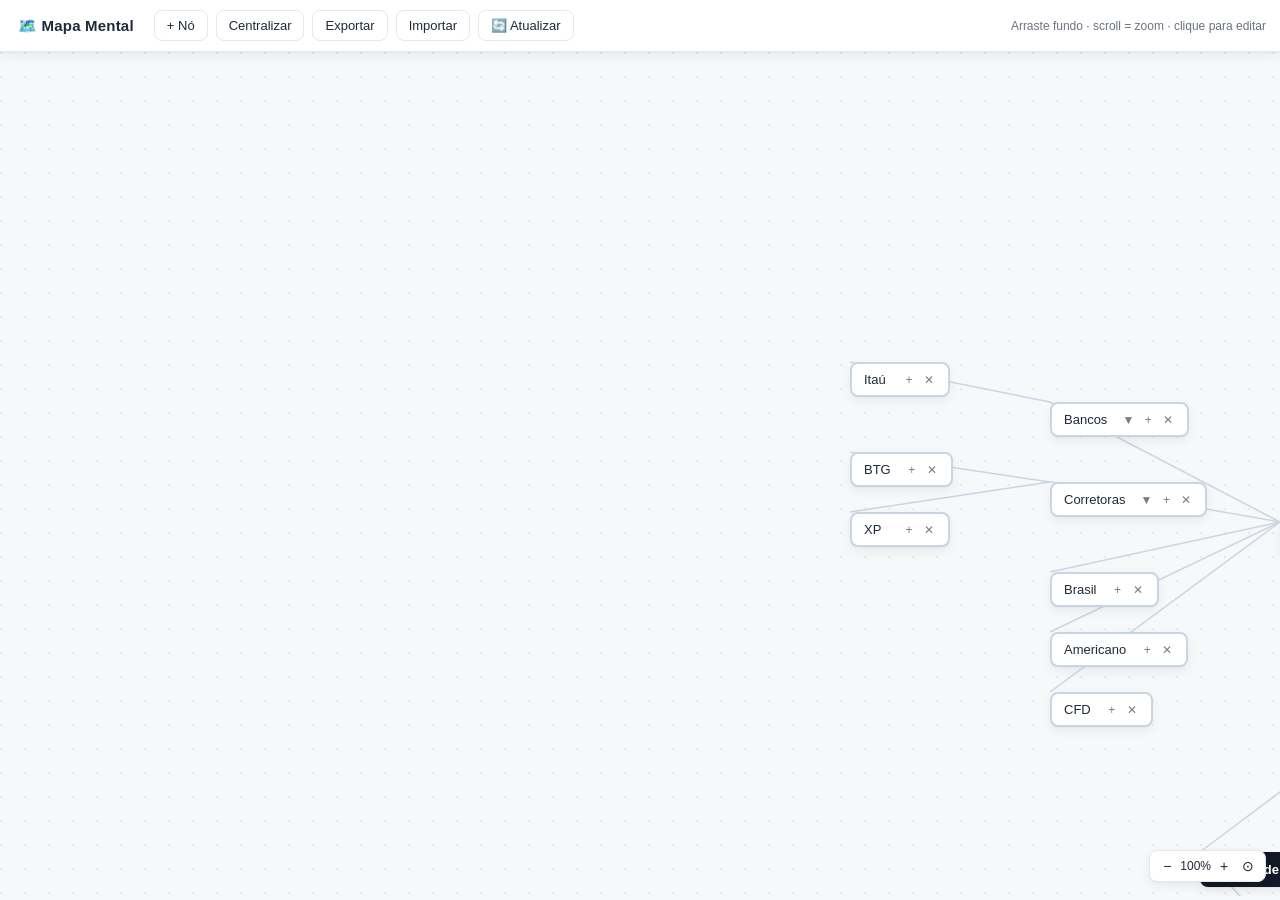
==== src/index.html @ 1b29e656 "Refatoração: estrutura modular, dados separados, PDFs em pasta docs" ====
<!DOCTYPE html>
<html lang="pt-BR">
  <head>
    <meta charset="UTF-8" />
    <meta name="viewport" content="width=device-width, initial-scale=1.0" />
    <title>Mapa Mental - Análise de Mercado</title>
    <link rel="stylesheet" href="css/style.css" />
  </head>
  <body>
    <!-- TOOLBAR -->
    <div class="toolbar">
      <h1>🗺️ Mapa Mental</h1>
      <button class="btn" id="btn-add" title="Adicionar nó-filho">+ Nó</button>
      <button class="btn" id="btn-fit" title="Centralizar">Centralizar</button>
      <button class="btn" id="btn-export" title="Baixar JSON">Exportar</button>
      <button
        class="btn"
        id="btn-import"
        title="Carregar JSON"
      >
        Importar
      </button>
      <input
        type="file"
        id="file-input"
        accept="application/json"
        style="display: none"
      />
      <button class="btn" id="btn-reset" title="Atualizar estrutura">
        🔄 Atualizar
      </button>
      <span class="save-indicator" id="save-indicator">✓ Salvo</span>
      <div class="spacer"></div>
      <span class="hint">Arraste fundo · scroll = zoom · clique para editar</span>
    </div>

    <!-- CANVAS -->
    <div class="canvas-wrap" id="canvas-wrap">
      <div class="canvas" id="canvas">
        <svg class="links" id="links" xmlns="http://www.w3.org/2000/svg"></svg>
      </div>

      <!-- ZOOM CONTROLS -->
      <div class="zoom-indicator">
        <button id="zoom-out" title="Diminuir">−</button>
        <span class="zoom-val" id="zoom-val">100%</span>
        <button id="zoom-in" title="Aumentar">+</button>
        <button id="zoom-reset" title="Resetar">⊙</button>
      </div>
    </div>

    <!-- TOAST NOTIFICATIONS -->
    <div class="toast" id="toast"></div>

    <!-- SCRIPTS -->
    <script src="js/mapa-mental.js"></script>
  </body>
</html>
---- src/css/style.css ----
:root {
  --bg: #f7f8fa;
  --panel: #fff;
  --ink: #1f2937;
  --muted: #6b7280;
  --line: #cbd5e1;
  --accent: #2563eb;
  --accent-soft: #dbeafe;
  --root: #111827;
  --branch-a: #2563eb;
  --branch-b: #059669;
  --leaf: #fff;
  --shadow: 0 1px 2px rgba(0, 0, 0, 0.04), 0 4px 12px rgba(0, 0, 0, 0.06);
  --radius: 10px;
}

* {
  box-sizing: border-box;
}

html,
body {
  margin: 0;
  padding: 0;
  height: 100%;
  font-family: -apple-system, BlinkMacSystemFont, "Segoe UI", Roboto,
    "Helvetica Neue", Arial, sans-serif;
  color: var(--ink);
  background: var(--bg);
  -webkit-font-smoothing: antialiased;
}

.toolbar {
  position: sticky;
  top: 0;
  z-index: 10;
  display: flex;
  flex-wrap: wrap;
  gap: 8px;
  align-items: center;
  padding: 10px 14px;
  background: var(--panel);
  border-bottom: 1px solid #e5e7eb;
  box-shadow: var(--shadow);
}

.toolbar h1 {
  font-size: 15px;
  margin: 0 12px 0 4px;
  font-weight: 600;
  letter-spacing: 0.2px;
}

.toolbar .spacer {
  flex: 1;
}

.btn {
  border: 1px solid #e5e7eb;
  background: #fff;
  color: var(--ink);
  padding: 7px 12px;
  font-size: 13px;
  border-radius: 8px;
  cursor: pointer;
  transition: 0.15s;
}

.btn:hover {
  background: #f3f4f6;
  border-color: #d1d5db;
}

.btn:active {
  transform: translateY(1px);
}

.hint {
  font-size: 12px;
  color: var(--muted);
  margin-left: 4px;
}

.save-indicator {
  font-size: 11px;
  padding: 4px 8px;
  border-radius: 4px;
  background: #f0fdf4;
  color: #15803d;
  border: 1px solid #bbf7d0;
  opacity: 0;
  transition: opacity 0.3s;
}

.save-indicator.show {
  opacity: 1;
}

.canvas-wrap {
  position: relative;
  width: 100%;
  height: calc(100vh - 56px);
  overflow: hidden;
  cursor: grab;
  background: radial-gradient(circle at 1px 1px, #e5e7eb 1px, transparent 1px)
      0 0 / 24px 24px,
    var(--bg);
}

.canvas-wrap.panning {
  cursor: grabbing;
}

.canvas {
  position: absolute;
  top: 0;
  left: 0;
  width: 1px;
  height: 1px;
  transform-origin: 0 0;
  will-change: transform;
}

.canvas svg.links {
  position: absolute;
  top: 0;
  left: 0;
  width: 1px;
  height: 1px;
  overflow: visible;
  pointer-events: none;
}

.zoom-indicator {
  position: absolute;
  bottom: 14px;
  right: 14px;
  background: var(--panel);
  border: 1px solid #e5e7eb;
  border-radius: 8px;
  padding: 4px 6px;
  font-size: 12px;
  box-shadow: var(--shadow);
  display: flex;
  align-items: center;
  gap: 2px;
  z-index: 20;
}

.zoom-indicator button {
  border: none;
  background: transparent;
  color: var(--ink);
  width: 22px;
  height: 22px;
  border-radius: 4px;
  cursor: pointer;
  display: flex;
  align-items: center;
  justify-content: center;
  font-size: 14px;
  transition: background 0.15s;
}

.zoom-indicator button:hover {
  background: #f3f4f6;
}

.node {
  position: absolute;
  cursor: move;
}

.node-content {
  position: relative;
  display: flex;
  align-items: center;
  gap: 6px;
  padding: 6px 10px;
  background: white;
  border: 2px solid #cbd5e1;
  border-radius: 8px;
  box-shadow: var(--shadow);
  min-width: 100px;
  max-width: 280px;
  font-size: 13px;
  cursor: default;
  user-select: none;
  white-space: nowrap;
}

.node-content.root {
  background: var(--root);
  color: white;
  border-color: var(--root);
  font-weight: bold;
}

.node-content.branch-a {
  border-color: var(--branch-a);
  background: linear-gradient(135deg, white, var(--accent-soft));
}

.node-content.branch-b {
  border-color: var(--branch-b);
  background: linear-gradient(135deg, white, #dcfce7);
}

.node-content:hover {
  box-shadow: 0 2px 6px rgba(0, 0, 0, 0.1), 0 8px 20px rgba(0, 0, 0, 0.12);
}

.node-content.selected {
  outline: 2px solid var(--accent);
  outline-offset: 2px;
}

.label {
  flex: 1;
  overflow: hidden;
  text-overflow: ellipsis;
  white-space: nowrap;
  cursor: pointer;
  padding: 2px;
}

.controls {
  display: flex;
  gap: 2px;
  margin-left: 4px;
}

.controls button {
  border: none;
  background: transparent;
  color: var(--ink);
  cursor: pointer;
  width: 18px;
  height: 18px;
  padding: 0;
  display: flex;
  align-items: center;
  justify-content: center;
  font-size: 12px;
  opacity: 0.6;
  transition: opacity 0.2s;
}

.controls button:hover {
  opacity: 1;
}

.toast {
  position: fixed;
  bottom: 20px;
  right: 20px;
  background: #1f2937;
  color: white;
  padding: 12px 16px;
  border-radius: 8px;
  font-size: 13px;
  opacity: 0;
  transition: opacity 0.3s;
  pointer-events: none;
  z-index: 30;
}

.toast.show {
  opacity: 1;
  pointer-events: auto;
}

.modal-overlay {
  position: fixed;
  top: 0;
  left: 0;
  right: 0;
  bottom: 0;
  background: rgba(0, 0, 0, 0.5);
  display: none;
  align-items: center;
  justify-content: center;
  z-index: 40;
}

.modal-overlay.show {
  display: flex;
}

.modal {
  background: white;
  border-radius: 12px;
  padding: 20px;
  max-width: 600px;
  max-height: 80vh;
  overflow: auto;
  box-shadow: 0 20px 25px -5px rgba(0, 0, 0, 0.1);
}

.modal h2 {
  margin: 0 0 10px 0;
  font-size: 18px;
  color: var(--ink);
}

.modal p {
  margin: 0 0 15px 0;
  color: var(--muted);
  font-size: 14px;
}

.modal-actions {
  display: flex;
  gap: 8px;
  justify-content: flex-end;
  margin-top: 16px;
}

.modal-actions button {
  padding: 8px 16px;
  border-radius: 6px;
  border: none;
  cursor: pointer;
  font-size: 13px;
  transition: 0.15s;
}

.modal-actions .btn-primary {
  background: var(--accent);
  color: white;
}

.modal-actions .btn-primary:hover {
  background: #1d4ed8;
}

.modal-actions .btn-secondary {
  background: #f3f4f6;
  color: var(--ink);
  border: 1px solid #e5e7eb;
}

.modal-actions .btn-secondary:hover {
  background: #e5e7eb;
}

@media (max-width: 768px) {
  .toolbar {
    padding: 8px 10px;
    gap: 4px;
  }

  .toolbar h1 {
    font-size: 14px;
    margin: 0 8px 0 0;
  }

  .btn {
    padding: 6px 10px;
    font-size: 12px;
  }

  .hint {
    display: none;
  }

  .node-content {
    max-width: 200px;
    font-size: 12px;
  }

  .modal {
    margin: 20px;
    max-width: none;
  }
}

@media (max-width: 480px) {
  .toolbar {
    padding: 6px 8px;
  }

  .btn {
    padding: 5px 8px;
    font-size: 11px;
  }

  .node-content {
    max-width: 140px;
    font-size: 11px;
    padding: 4px 8px;
  }

  .zoom-indicator {
    bottom: 10px;
    right: 10px;
    font-size: 11px;
  }
}
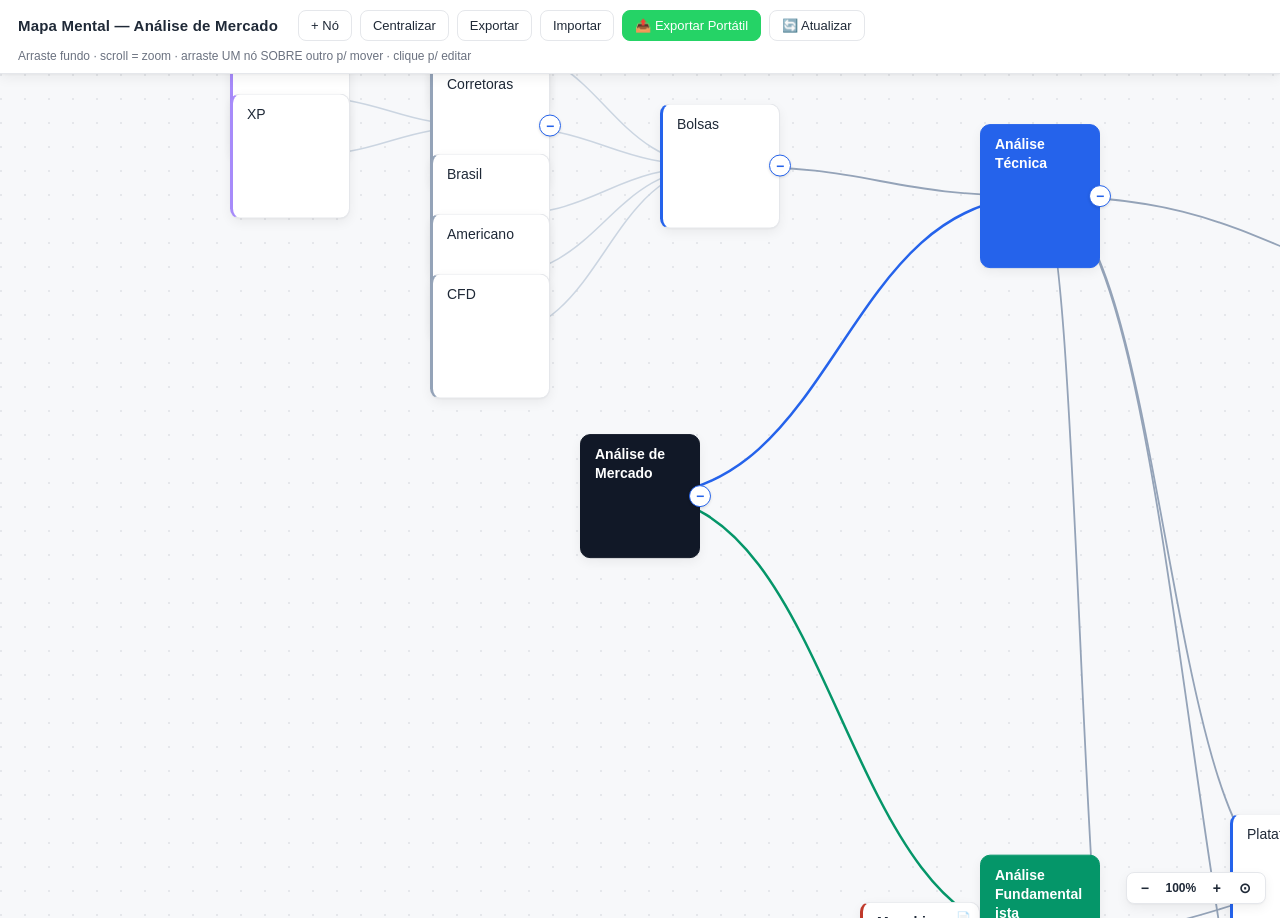
==== commit 09a8437f: "Usar versão completa do mapa mental (arquivo antigo)" ====
--- a/src/index.html
+++ b/src/index.html
@@ -1,58 +1,836 @@
 <!DOCTYPE html>
 <html lang="pt-BR">
-  <head>
-    <meta charset="UTF-8" />
-    <meta name="viewport" content="width=device-width, initial-scale=1.0" />
-    <title>Mapa Mental - Análise de Mercado</title>
-    <link rel="stylesheet" href="css/style.css" />
-  </head>
-  <body>
-    <!-- TOOLBAR -->
-    <div class="toolbar">
-      <h1>🗺️ Mapa Mental</h1>
-      <button class="btn" id="btn-add" title="Adicionar nó-filho">+ Nó</button>
-      <button class="btn" id="btn-fit" title="Centralizar">Centralizar</button>
-      <button class="btn" id="btn-export" title="Baixar JSON">Exportar</button>
-      <button
-        class="btn"
-        id="btn-import"
-        title="Carregar JSON"
-      >
-        Importar
-      </button>
-      <input
-        type="file"
-        id="file-input"
-        accept="application/json"
-        style="display: none"
-      />
-      <button class="btn" id="btn-reset" title="Atualizar estrutura">
-        🔄 Atualizar
-      </button>
-      <span class="save-indicator" id="save-indicator">✓ Salvo</span>
-      <div class="spacer"></div>
-      <span class="hint">Arraste fundo · scroll = zoom · clique para editar</span>
-    </div>
-
-    <!-- CANVAS -->
-    <div class="canvas-wrap" id="canvas-wrap">
-      <div class="canvas" id="canvas">
-        <svg class="links" id="links" xmlns="http://www.w3.org/2000/svg"></svg>
-      </div>
-
-      <!-- ZOOM CONTROLS -->
-      <div class="zoom-indicator">
-        <button id="zoom-out" title="Diminuir">−</button>
-        <span class="zoom-val" id="zoom-val">100%</span>
-        <button id="zoom-in" title="Aumentar">+</button>
-        <button id="zoom-reset" title="Resetar">⊙</button>
-      </div>
-    </div>
-
-    <!-- TOAST NOTIFICATIONS -->
-    <div class="toast" id="toast"></div>
-
-    <!-- SCRIPTS -->
-    <script src="js/mapa-mental.js"></script>
-  </body>
+<head>
+<meta charset="UTF-8" />
+<meta name="viewport" content="width=device-width, initial-scale=1.0" />
+<title>Mapa Mental — Análise de Mercado · por Pedro Oscar</title>
+<link rel="icon" type="image/png" href="[data-uri]">
+<style>:root{--bg:#f7f8fa;--panel:#fff;--ink:#1f2937;--muted:#6b7280;--line:#cbd5e1;--accent:#2563eb;--accent-soft:#dbeafe;--root:#111827;--branch-a:#2563eb;--branch-b:#059669;--leaf:#fff;--shadow:0 1px 2px rgba(0,0,0,.04),0 4px 12px rgba(0,0,0,.06);--radius:10px}*{box-sizing:border-box}html,body{margin:0;padding:0;height:100%;font-family:-apple-system,BlinkMacSystemFont,"Segoe UI",Roboto,"Helvetica Neue",Arial,sans-serif;color:var(--ink);background:var(--bg);-webkit-font-smoothing:antialiased}.toolbar{position:sticky;top:0;z-index:10;display:flex;flex-wrap:wrap;gap:8px;align-items:center;padding:10px 14px;background:var(--panel);border-bottom:1px solid #e5e7eb;box-shadow:var(--shadow)}.toolbar h1{font-size:15px;margin:0 12px 0 4px;font-weight:600;letter-spacing:.2px}.toolbar .spacer{flex:1}.btn{border:1px solid #e5e7eb;background:#fff;color:var(--ink);padding:7px 12px;font-size:13px;border-radius:8px;cursor:pointer;transition:.15s}.btn:hover{background:#f3f4f6;border-color:#d1d5db}.btn:active{transform:translateY(1px)}.hint{font-size:12px;color:var(--muted);margin-left:4px}.save-indicator{font-size:11px;padding:4px 8px;border-radius:4px;background:#f0fdf4;color:#15803d;border:1px solid #bbf7d0;opacity:0;transition:opacity .3s}.save-indicator.show{opacity:1}.canvas-wrap{position:relative;width:100%;height:calc(100vh - 56px);overflow:hidden;cursor:grab;background:radial-gradient(circle at 1px 1px,#e5e7eb 1px,transparent 1px) 0 0/24px 24px,var(--bg)}.canvas-wrap.panning{cursor:grabbing}.canvas{position:absolute;top:0;left:0;width:1px;height:1px;transform-origin:0 0;will-change:transform}.canvas svg.links{position:absolute;top:0;left:0;width:1px;height:1px;overflow:visible;pointer-events:none}.zoom-indicator{position:absolute;bottom:14px;right:14px;background:var(--panel);border:1px solid #e5e7eb;border-radius:8px;padding:4px 6px;font-size:12px;box-shadow:var(--shadow);display:flex;align-items:center;gap:2px;z-index:20}.zoom-indicator button{border:none;background:transparent;color:var(--ink);cursor:pointer;padding:4px 8px;font-size:14px;font-weight:600;border-radius:4px;line-height:1}.zoom-indicator button:hover{background:#f3f4f6}.zoom-indicator .zoom-val{min-width:44px;text-align:center;font-weight:600;font-size:12px;padding:0 4px}.node{position:absolute;min-width:120px;max-width:240px;padding:10px 14px;background:var(--leaf);border:1px solid #e5e7eb;border-radius:var(--radius);box-shadow:var(--shadow);cursor:grab;user-select:none;transition:.15s;transform:translate(-50%,-50%)}.node:hover{border-color:var(--accent);box-shadow:0 2px 4px rgba(0,0,0,.06),0 8px 20px rgba(37,99,235,.12)}.node:active{cursor:grabbing}.node.dragging{opacity:.85}.node .label{font-size:14px;line-height:1.35;outline:none;word-break:break-word;min-height:1em}.node .label[contenteditable=true]:focus{background:var(--accent-soft);border-radius:4px;padding:2px 4px;margin:-2px -4px}.node .controls{display:flex;flex-wrap:wrap;gap:4px;margin-top:6px;opacity:0;transition:opacity .15s}.node:hover .controls,.node.selected .controls{opacity:1}.node .ctrl{border:none;background:transparent;color:var(--muted);font-size:11px;cursor:pointer;padding:2px 6px;border-radius:4px}.node .ctrl:hover{background:#f3f4f6;color:var(--ink)}.node .ctrl.add{color:var(--accent)}.node .ctrl.del{color:#b91c1c}.node .toggle{position:absolute;right:-12px;top:50%;transform:translateY(-50%);width:22px;height:22px;border-radius:50%;background:#fff;border:1.5px solid var(--accent);font-size:14px;font-weight:700;line-height:18px;text-align:center;cursor:pointer;color:var(--accent);display:none;box-shadow:0 1px 3px rgba(0,0,0,.12);z-index:5;transition:transform .1s}.node.has-children .toggle{display:block}.node.collapsed .toggle{background:var(--accent);color:#fff}.node .toggle:hover{transform:translateY(-50%) scale(1.15)}.node[data-depth="0"]{background:var(--root);color:#fff;border-color:var(--root);font-weight:600}.node[data-depth="0"] .label,.node[data-depth="0"] .ctrl{color:#fff}.node[data-depth="1"][data-branch="a"]{background:var(--branch-a);color:#fff;border-color:var(--branch-a);font-weight:600}.node[data-depth="1"][data-branch="b"]{background:var(--branch-b);color:#fff;border-color:var(--branch-b);font-weight:600}.node[data-depth="1"] .label,.node[data-depth="1"] .ctrl{color:#fff}.node[data-depth="2"]{border-left:3px solid var(--accent)}.node[data-depth="3"]{border-left:3px solid #94a3b8;font-size:13px}.node[data-depth="4"]{border-left:3px solid #a78bfa;font-size:13px}.node[data-depth="5"]{border-left:3px solid #f472b6;font-size:13px}.node[data-depth="6"]{border-left:3px solid #fb923c;font-size:12px}.node.selected{outline:2px solid var(--accent);outline-offset:2px}.node.drop-target{outline:3px dashed var(--accent);outline-offset:4px;background:rgba(192,57,43,.08)!important;transform:translate(-50%,-50%) scale(1.05);z-index:10}.node.has-doc{border-left:3px solid #c0392b!important;padding-right:28px}.node.has-doc .label{font-weight:600}.node.has-doc::after{content:"📄";position:absolute;top:8px;right:8px;font-size:12px;opacity:.7}.node.has-doc .open-doc{display:inline-block;margin-top:6px;background:#c0392b;color:#fff;border:none;padding:4px 10px;border-radius:4px;font-size:12px;font-weight:600;cursor:pointer;text-decoration:none}.node.has-doc .open-doc:hover{background:#a93226}.node.has-doc .open-doc.user-doc{background:#059669}.node.has-doc .open-doc.user-doc:hover{background:#047857}.node.has-user-doc{border-left-color:#059669!important}.node.has-user-doc::after{content:"📎"}.node-links{display:flex;flex-wrap:wrap;gap:4px;margin-top:6px}.link-badge{display:inline-flex;align-items:center;gap:4px;background:#fff;border:1px solid #d1d5db;padding:2px 6px;border-radius:10px;font-size:11px;text-decoration:none;color:var(--ink);cursor:pointer}.link-badge:hover{background:#eff6ff;border-color:var(--accent)}.link-badge .link-icon{font-size:12px;font-weight:700}.link-badge .link-text{font-size:10.5px;color:var(--muted)}.link-badge .link-remove{font-size:13px;color:#b91c1c;margin-left:2px;opacity:0;line-height:1;padding:0 2px;border-radius:3px}.link-badge:hover .link-remove{opacity:1}.toast{position:fixed;bottom:20px;left:50%;transform:translateX(-50%);background:#111827;color:#fff;padding:8px 14px;border-radius:8px;font-size:13px;opacity:0;transition:opacity .2s;pointer-events:none;z-index:100}.toast.show{opacity:.95}@media(max-width:640px){.toolbar h1{display:none}.btn{padding:6px 10px;font-size:12px}.node{min-width:100px;max-width:180px}}</style>
+</head>
+<body>
+
+<div class="toolbar">
+  <h1>Mapa Mental — Análise de Mercado</h1>
+  <button class="btn" id="btn-add" title="Adicionar nó-filho">+ Nó</button>
+  <button class="btn" id="btn-fit" title="Centralizar">Centralizar</button>
+  <button class="btn" id="btn-export" title="Baixar JSON">Exportar</button>
+  <button class="btn" id="btn-import" title="Carregar JSON">Importar</button>
+  <input type="file" id="file-input" accept="application/json" style="display:none" />
+  <button class="btn" id="btn-share" style="background:#25d366;color:#fff;border-color:#25d366" title="Gerar arquivo HTML único com TUDO embutido (mapa + trabalhos + PDFs anexados) pronto pra WhatsApp/Telegram/Email">📤 Exportar Portátil</button>
+  <button class="btn" id="btn-reset" title="Adicionar nós novos do padrão sem apagar suas edições">🔄 Atualizar</button>
+  <span class="save-indicator" id="save-indicator">✓ Salvo</span>
+  <div class="spacer"></div>
+  <span class="hint">Arraste fundo · scroll = zoom · arraste UM nó SOBRE outro p/ mover · clique p/ editar</span>
+</div>
+
+<div class="canvas-wrap" id="canvas-wrap">
+  <div class="canvas" id="canvas">
+    <svg class="links" id="links" xmlns="http://www.w3.org/2000/svg"></svg>
+  </div>
+  <div class="zoom-indicator">
+    <button id="zoom-out" title="Diminuir">−</button>
+    <span class="zoom-val" id="zoom-val">100%</span>
+    <button id="zoom-in" title="Aumentar">+</button>
+    <button id="zoom-reset" title="Resetar">⊙</button>
+  </div>
+</div>
+
+<div class="toast" id="toast"></div>
+
+<script type="text/html" id="doc-candlestick"><!DOCTYPE html>
+<html lang="pt-BR"><head><meta charset="UTF-8"/><meta name="viewport" content="width=device-width, initial-scale=1.0"/><title>Candlestick — por Pedro Oscar</title><style>:root{--paper:#f7f1e7;--ink:#1a1a1a;--muted:#4a4a4a;--line:#1a1a1a;--accent:#c0392b;--green:#27ae60}*{box-sizing:border-box}html,body{margin:0;padding:0;background:var(--paper);color:var(--ink);font-family:"Helvetica Neue","Segoe UI",Arial,sans-serif;font-size:16px;line-height:1.55;-webkit-font-smoothing:antialiased}.topbar{position:fixed;top:0;left:0;right:0;background:rgba(247,241,231,0.94);backdrop-filter:blur(6px);border-bottom:1px solid #d8cdb7;z-index:50;display:flex;gap:8px;align-items:center;padding:10px 18px;font-size:13px}.topbar a,.topbar button{background:#fff;color:var(--ink);border:1px solid #d8cdb7;padding:6px 12px;border-radius:6px;text-decoration:none;font-size:13px;cursor:pointer;font-family:inherit}.topbar a:hover,.topbar button:hover{background:#efe7d6}.topbar .spacer{flex:1}.topbar small{color:var(--muted)}.page{position:relative;width:100%;max-width:960px;min-height:540px;margin:24px auto;padding:64px 72px;background:var(--paper);border:1px solid #d8cdb7;box-shadow:0 1px 2px rgba(0,0,0,.04),0 8px 24px rgba(0,0,0,.06);overflow:hidden}.page:first-of-type{margin-top:80px}.corner{position:absolute;width:140px;height:140px;pointer-events:none}.corner.tl{top:24px;left:36px;border-top:1.5px solid var(--line);border-left:1.5px solid var(--line);width:60%}.corner.br{bottom:24px;right:36px;border-bottom:1.5px solid var(--line);border-right:1.5px solid var(--line);width:60%}.dots{position:absolute;width:130px;height:130px;background-image:radial-gradient(circle,#1a1a1a 2px,transparent 2.5px);background-size:18px 18px;pointer-events:none}.dots.tl{top:30px;left:30px}.dots.tr{top:30px;right:30px}.dots.bl{bottom:30px;left:30px}.dots.br{bottom:30px;right:30px}.dots.small{width:90px;height:90px}.title-mono{font-family:"Courier New","Lucida Console",monospace;font-weight:700;letter-spacing:.18em;text-transform:uppercase}.h-big{font-size:42px;margin:0;letter-spacing:.18em}.h-section{font-family:"Courier New",monospace;font-weight:700;font-size:28px;letter-spacing:.14em;text-transform:uppercase;margin:0 0 24px 0}.h-sub{font-size:18px;font-weight:600;margin:22px 0 8px 0}.author{font-size:22px;color:var(--muted);font-weight:400;margin-top:8px}.body-text{font-size:15.5px;line-height:1.65}.body-text p{margin:0 0 12px 0}.body-text strong{color:var(--ink)}ul.topics{list-style:none;padding:0;margin:0;font-family:"Courier New",monospace;font-size:16px;letter-spacing:.06em}ul.topics li{padding:6px 0 6px 24px;position:relative;text-transform:uppercase}ul.topics li::before{content:"•";position:absolute;left:4px;top:6px;font-size:18px}.cover{min-height:640px;display:flex;flex-direction:column;justify-content:center;align-items:center;text-align:center;padding:80px 60px}.cover .h-big{font-size:56px}.two-col{display:grid;grid-template-columns:1fr 1.4fr;gap:40px;align-items:start;position:relative;z-index:1}.book{background:#fff;border:1px solid #d8cdb7;border-left:4px solid var(--line);border-radius:4px;padding:14px 18px;margin-bottom:14px}.book .num{font-family:"Courier New",monospace;font-weight:700;color:var(--accent);font-size:14px;letter-spacing:.1em}.book h4{margin:4px 0 4px 0;font-size:16px;font-weight:700}.book .meta{color:var(--muted);font-size:13px;margin-bottom:8px;font-style:italic}.book p{margin:0;font-size:14px;line-height:1.55}.candle-fig{background:#fff;border:1px solid #d8cdb7;border-radius:6px;padding:24px;text-align:center}.candle-fig svg{max-width:100%;height:auto}.candle-caption{font-size:13px;color:var(--muted);margin-top:10px;font-style:italic}.patterns{display:grid;grid-template-columns:repeat(auto-fit,minmax(180px,1fr));gap:12px;margin-top:16px}.pattern{background:#fff;border:1px solid #d8cdb7;border-radius:4px;padding:12px}.pattern h5{margin:0 0 4px 0;font-size:14px;font-weight:700;font-family:"Courier New",monospace}.pattern p{margin:0;font-size:13px;color:var(--muted);line-height:1.5}.contact-block{font-family:"Courier New",monospace;font-size:16px;line-height:2}@media(max-width:720px){.page{padding:40px 26px;min-height:auto}.two-col{grid-template-columns:1fr;gap:20px}.h-big{font-size:30px!important}.h-section{font-size:22px}.cover{padding:50px 24px;min-height:auto}.cover .h-big{font-size:34px!important}.author{font-size:18px}.corner,.dots{transform:scale(.7)}}@media print{body{background:#fff}.topbar{display:none}.page{page-break-after:always;box-shadow:none;margin:0 auto;border:none;max-width:none;width:100%}.page:last-child{page-break-after:auto}}</style></head><body><div class="topbar"><a href="#" onclick="window.close();return false;">← Voltar ao Mapa</a><button onclick="window.print()">Imprimir / Salvar PDF</button><div class="spacer"></div><small>Trabalho — Candlestick</small></div><section class="page cover"><div class="dots tl"></div><div class="corner tl"></div><h1 class="title-mono h-big">CANDLESTICK</h1><div class="author">por Pedro Oscar</div><div class="corner br"></div><div class="dots br"></div></section><section class="page"><div class="corner tl"></div><div class="dots tr"></div><h2 class="title-mono h-section">Olá, eu sou o Pedro</h2><p class="body-text" style="font-size:17px">Aluno Vasco Mamede do mês de outubro 2025</p><div class="dots bl"></div></section><section class="page"><div class="corner tl"></div><div class="two-col"><div class="left"><h2 class="title-mono h-section">Tópicos<br/>de<br/>Abordagem</h2></div><div class="right"><ul class="topics"><li>História</li><li>Quando começou</li><li>3 principais livros em inglês</li><li>3 principais livros em português</li><li>Como funcionam</li><li>Curiosidades</li><li>Conclusão</li></ul></div></div><div class="dots br"></div></section><section class="page"><div class="corner tl"></div><h2 class="title-mono h-section">História</h2><div class="body-text"><p>O candlestick — ou <strong>"velas japonesas"</strong> — tem origem no Japão do século XVII. Foi desenvolvido por comerciantes de arroz em <strong>Osaka</strong>, na bolsa de arroz de <strong>Dojima</strong>, considerada uma das primeiras bolsas de futuros do mundo.</p><p>O método permitia visualizar abertura, fechamento, máxima e mínima de cada período numa única figura, tornando a leitura do mercado muito mais intuitiva do que tabelas numéricas. Cada vela contava uma história: quem dominou aquele período — comprador ou vendedor — e com que intensidade.</p><p>Por mais de 200 anos, o candlestick permaneceu restrito ao Japão. Só na década de 1990 a técnica chegou ao Ocidente, quando o analista <strong>Steve Nison</strong> publicou "Japanese Candlestick Charting Techniques" (1991), traduzindo e sistematizando o conhecimento japonês para traders americanos e europeus.</p><p>Hoje é a forma de leitura gráfica mais usada no mundo, presente em praticamente todas as plataformas de análise técnica de ações, forex e cripto.</p></div><div class="dots br small"></div></section><section class="page"><div class="dots tl small"></div><h2 class="title-mono h-section">Quando começou</h2><div class="body-text"><p>A técnica é atribuída a <strong>Munehisa Homma (1724–1803)</strong>, um próspero comerciante de arroz da família Homma, de Sakata. Por volta de <strong>1755</strong>, Homma sistematizou registros gráficos baseados na <strong>psicologia coletiva do mercado</strong>: percebeu que o preço do arroz não refletia apenas oferta e demanda físicas, mas também o medo e a ganância dos negociantes.</p><h3 class="h-sub">Linha do tempo</h3><p><strong>~1700:</strong> primeiros registros gráficos rudimentares na bolsa de arroz de Dojima.</p><p><strong>1755:</strong> Munehisa Homma publica "San-en Kinsen Hiroku" — primeiro tratado sobre psicologia de mercado.</p><p><strong>Séc. XIX:</strong> a técnica é refinada por outros analistas japoneses, gerando padrões consagrados como <em>Sakata's Five Methods</em>.</p><p><strong>1989–1991:</strong> Steve Nison apresenta o candlestick ao Ocidente.</p><p><strong>Anos 2000+:</strong> com plataformas eletrônicas, vira o padrão visual default do mercado.</p></div><div class="corner br"></div></section><section class="page"><div class="corner tl"></div><h2 class="title-mono h-section">3 Principais Livros em Inglês</h2><div class="body-text"><div class="book"><div class="num">01</div><h4>Japanese Candlestick Charting Techniques</h4><div class="meta">Steve Nison — 1991</div><p>A obra que apresentou o candlestick ao Ocidente. Cobre desde os padrões básicos (Doji, Martelo, Engolfo) até combinações complexas. <strong>Como funciona:</strong> apresenta cada padrão com nome japonês original, exemplo gráfico real e contexto de uso, ensinando o leitor a reconhecer a psicologia por trás da formação.</p></div><div class="book"><div class="num">02</div><h4>The Candlestick Course</h4><div class="meta">Steve Nison — 2003</div><p>Versão didática e prática da obra original, com exercícios. <strong>Como funciona:</strong> apresenta os padrões em ordem de relevância e ensina a combiná-los com S/R e indicadores ocidentais como médias móveis e RSI.</p></div><div class="book"><div class="num">03</div><h4>Encyclopedia of Candlestick Charts</h4><div class="meta">Thomas N. Bulkowski — 2008</div><p>Estudo estatístico massivo: cada padrão testado em milhares de gráficos reais com taxa de acerto medida. <strong>Como funciona:</strong> ficha de cada padrão com definição, taxa de reversão/continuação, melhores cenários e armadilhas. Indispensável para quem quer dados.</p></div></div><div class="dots br small"></div></section><section class="page"><div class="dots tl small"></div><h2 class="title-mono h-section">3 Principais Livros em Português</h2><div class="body-text"><div class="book"><div class="num">01</div><h4>Análise Técnica dos Mercados Financeiros</h4><div class="meta">John J. Murphy — tradução clássica</div><p>Não é exclusivo de candlestick, mas dedica capítulos completos ao tema. É a obra mais usada em cursos brasileiros. <strong>Como funciona:</strong> introduz toda a análise técnica e situa o candlestick dentro desse universo, ensinando a combinar velas com outras ferramentas.</p></div><div class="book"><div class="num">02</div><h4>Velas Japonesas: Um Estudo Mais Aprofundado</h4><div class="meta">Steve Nison — edição em português</div><p>Continuação do livro original do Nison, traduzida para o português. <strong>Como funciona:</strong> trata de padrões avançados (três métodos ascendentes, contra-ataque, harami cross) e da combinação de velas com linhas de tendência e zonas de S/R. Exige base prévia.</p></div><div class="book"><div class="num">03</div><h4>Candlestick: O Guia Definitivo da Análise Gráfica</h4><div class="meta">Marcos Abe — autor brasileiro</div><p>Adaptação dos padrões clássicos ao mercado brasileiro. <strong>Como funciona:</strong> traz exemplos com ações da B3 e analisa o comportamento de candles em ativos como Petrobras, Vale e índices. Ótimo para aplicar em ações nacionais.</p></div></div><div class="corner br"></div></section><section class="page"><div class="corner tl"></div><h2 class="title-mono h-section">Como funcionam</h2><div class="two-col" style="grid-template-columns:1.2fr 1fr"><div class="body-text"><p>Cada vela representa um período (5min, 1h, 1 dia, 1 semana...) e mostra <strong>quatro informações</strong> de preço:</p><p>• <strong>Abertura</strong> — preço no início do período<br>• <strong>Fechamento</strong> — preço no fim do período<br>• <strong>Máxima</strong> — maior preço atingido<br>• <strong>Mínima</strong> — menor preço atingido</p><h3 class="h-sub">Anatomia da vela</h3><p>O <strong>corpo</strong> é o retângulo entre abertura e fechamento. Verde = alta. Vermelho = baixa.</p><p>As <strong>sombras</strong> (pavios) são as linhas finas acima e abaixo do corpo, mostrando o quanto o preço foi além de abertura e fechamento.</p></div><div class="candle-fig"><svg viewBox="0 0 240 280" xmlns="http://www.w3.org/2000/svg"><line x1="60" y1="20" x2="60" y2="60" stroke="#27ae60" stroke-width="2"/><rect x="40" y="60" width="40" height="120" fill="#27ae60" stroke="#1a1a1a" stroke-width="1.5"/><line x1="60" y1="180" x2="60" y2="240" stroke="#27ae60" stroke-width="2"/><text x="60" y="265" font-family="Courier New" font-size="11" text-anchor="middle">ALTA</text><line x1="80" y1="20" x2="120" y2="20" stroke="#1a1a1a" stroke-width="0.8" stroke-dasharray="2,2"/><text x="125" y="24" font-family="Helvetica" font-size="11">Máxima</text><line x1="80" y1="60" x2="120" y2="60" stroke="#1a1a1a" stroke-width="0.8" stroke-dasharray="2,2"/><text x="125" y="64" font-family="Helvetica" font-size="11">Fechamento</text><line x1="80" y1="180" x2="120" y2="180" stroke="#1a1a1a" stroke-width="0.8" stroke-dasharray="2,2"/><text x="125" y="184" font-family="Helvetica" font-size="11">Abertura</text><line x1="80" y1="240" x2="120" y2="240" stroke="#1a1a1a" stroke-width="0.8" stroke-dasharray="2,2"/><text x="125" y="244" font-family="Helvetica" font-size="11">Mínima</text><line x1="200" y1="80" x2="200" y2="110" stroke="#c0392b" stroke-width="2"/><rect x="185" y="110" width="30" height="80" fill="#c0392b" stroke="#1a1a1a" stroke-width="1.5"/><line x1="200" y1="190" x2="200" y2="220" stroke="#c0392b" stroke-width="2"/><text x="200" y="245" font-family="Courier New" font-size="11" text-anchor="middle">BAIXA</text></svg><div class="candle-caption">Anatomia de uma vela: corpo + sombras superior e inferior.</div></div></div><h3 class="h-sub" style="margin-top:32px">Principais padrões</h3><div class="patterns"><div class="pattern"><h5>Doji</h5><p>Abertura ≈ fechamento. Sinaliza indecisão.</p></div><div class="pattern"><h5>Martelo</h5><p>Corpo pequeno + sombra inferior longa. Reversão de baixa pra alta.</p></div><div class="pattern"><h5>Estrela Cadente</h5><p>Corpo pequeno + sombra superior longa. Reversão de alta pra baixa.</p></div><div class="pattern"><h5>Engolfo de Alta</h5><p>Vela verde engole vermelha anterior. Sinal de compra.</p></div><div class="pattern"><h5>Engolfo de Baixa</h5><p>Vela vermelha engole verde anterior. Sinal de venda.</p></div><div class="pattern"><h5>Três Soldados</h5><p>3 velas verdes com fechamentos crescentes. Continuação de alta.</p></div></div><p class="body-text" style="margin-top:20px">A força do candlestick está em ler <strong>psicologia de massa</strong>. Padrões funcionam melhor em <strong>regiões de S/R</strong> ou após movimentos extendidos — não isolados.</p></section><section class="page"><div class="dots tl small"></div><h2 class="title-mono h-section">Curiosidades</h2><div class="body-text"><p><strong>Origem fora do mercado tradicional.</strong> Nasceu na bolsa de arroz japonesa, não em ações.</p><p><strong>Significado do nome.</strong> Os japoneses chamam de <em>"rosoku ashi"</em>. <em>Doji</em> significa "erro" ou "sem mudança".</p><p><strong>Mais de 100 padrões catalogados.</strong> Mas na prática, 10 a 15 são suficientes.</p><p><strong>Como o Ocidente descobriu.</strong> Steve Nison conheceu por acaso quando uma corretora japonesa lhe mostrou um livro.</p><p><strong>Funciona melhor em prazos maiores.</strong> Padrões em diários e semanais têm taxa superior aos de 1 e 5 minutos.</p><p><strong>Combinação é a chave.</strong> Padrões isolados são fracos. Em zonas de S/R, fibo ou alinhados com médias, a probabilidade aumenta.</p></div><div class="corner br"></div></section><section class="page"><div class="corner tl"></div><h2 class="title-mono h-section" style="text-align:center">Conclusão</h2><div class="body-text" style="max-width:720px;margin:0 auto;text-align:center;font-size:16px"><p>Candlestick não é mágica. É uma <strong>linguagem visual da psicologia do mercado</strong>, criada há mais de 250 anos no Japão.</p><p>Dominar candlestick não é decorar 100 padrões — é entender o que cada um revela sobre o comportamento de compradores e vendedores.</p><p>Vale mais a <strong>leitura repetida e o contexto</strong> do que a quantidade de padrões memorizados.</p><p style="margin-top:30px;font-style:italic;color:var(--muted)">Padrões dão pistas — não certezas. Quem se especializa em ler velas se especializa em ler gente.</p></div><div class="dots br"></div></section><section class="page"><div class="dots tl"></div><div class="corner tl"></div><h2 class="title-mono h-section">Contato</h2><div class="contact-block"><p><strong>insta:</strong> pedrooscar1708</p><p><strong>email:</strong> pedrooscar1708@gmail.com</p><p><strong>telefone:</strong> (11) 96342-6694</p></div><div class="corner br"></div></section><div style="height:40px"></div></body></html></script>
+<script type="text/html" id="doc-fibonacci"><!DOCTYPE html>
+<html lang="pt-BR"><head><meta charset="UTF-8"/><meta name="viewport" content="width=device-width, initial-scale=1.0"/><title>Fibonacci — por Pedro Oscar</title><style>:root{--paper:#f7f1e7;--ink:#1a1a1a;--muted:#4a4a4a;--line:#1a1a1a;--accent:#c0392b;--gold:#b8860b;--green:#27ae60}*{box-sizing:border-box}html,body{margin:0;padding:0;background:var(--paper);color:var(--ink);font-family:"Helvetica Neue","Segoe UI",Arial,sans-serif;font-size:16px;line-height:1.55;-webkit-font-smoothing:antialiased}.topbar{position:fixed;top:0;left:0;right:0;background:rgba(247,241,231,.94);backdrop-filter:blur(6px);border-bottom:1px solid #d8cdb7;z-index:50;display:flex;gap:8px;align-items:center;padding:10px 18px;font-size:13px}.topbar a,.topbar button{background:#fff;color:var(--ink);border:1px solid #d8cdb7;padding:6px 12px;border-radius:6px;text-decoration:none;font-size:13px;cursor:pointer;font-family:inherit}.topbar a:hover,.topbar button:hover{background:#efe7d6}.topbar .spacer{flex:1}.topbar small{color:var(--muted)}.page{position:relative;width:100%;max-width:960px;min-height:540px;margin:24px auto;padding:64px 72px;background:var(--paper);border:1px solid #d8cdb7;box-shadow:0 1px 2px rgba(0,0,0,.04),0 8px 24px rgba(0,0,0,.06);overflow:hidden}.page:first-of-type{margin-top:80px}.corner{position:absolute;pointer-events:none}.corner.tl{top:24px;left:36px;border-top:1.5px solid var(--line);border-left:1.5px solid var(--line);width:60%;height:140px}.corner.br{bottom:24px;right:36px;border-bottom:1.5px solid var(--line);border-right:1.5px solid var(--line);width:60%;height:140px}.dots{position:absolute;width:130px;height:130px;background-image:radial-gradient(circle,#1a1a1a 2px,transparent 2.5px);background-size:18px 18px;pointer-events:none}.dots.tl{top:30px;left:30px}.dots.tr{top:30px;right:30px}.dots.bl{bottom:30px;left:30px}.dots.br{bottom:30px;right:30px}.dots.small{width:90px;height:90px}.title-mono{font-family:"Courier New","Lucida Console",monospace;font-weight:700;letter-spacing:.18em;text-transform:uppercase}.h-big{font-size:42px;margin:0;letter-spacing:.18em}.h-section{font-family:"Courier New",monospace;font-weight:700;font-size:28px;letter-spacing:.14em;text-transform:uppercase;margin:0 0 24px 0}.h-sub{font-size:18px;font-weight:600;margin:22px 0 8px 0}.author{font-size:22px;color:var(--muted);font-weight:400;margin-top:8px}.body-text{font-size:15.5px;line-height:1.65}.body-text p{margin:0 0 12px 0}.body-text strong{color:var(--ink)}ul.topics{list-style:none;padding:0;margin:0;font-family:"Courier New",monospace;font-size:16px}ul.topics li{padding:6px 0 6px 24px;position:relative;text-transform:uppercase}ul.topics li::before{content:"•";position:absolute;left:4px;top:6px;font-size:18px}.cover{min-height:640px;display:flex;flex-direction:column;justify-content:center;align-items:center;text-align:center;padding:80px 60px}.cover .h-big{font-size:56px}.cover .phi{font-size:18px;color:var(--gold);margin-top:18px;font-style:italic}.two-col{display:grid;grid-template-columns:1fr 1.4fr;gap:40px;align-items:start}.sequence-fig{background:#fff;border:1px solid #d8cdb7;border-radius:6px;padding:18px;text-align:center;margin:18px 0;font-family:"Courier New",monospace;font-size:17px}.sequence-fig .num{display:inline-block;margin:4px 6px;padding:4px 10px;background:var(--paper);border:1px solid #d8cdb7;border-radius:3px}.sequence-fig .num.gold{background:#fcefc4;border-color:var(--gold);color:var(--gold);font-weight:700}.sequence-fig .ratio{margin-top:14px;font-size:14px;color:var(--muted)}.sequence-fig .ratio strong{color:var(--gold);font-size:18px}.book{background:#fff;border:1px solid #d8cdb7;border-left:4px solid var(--line);border-radius:4px;padding:14px 18px;margin-bottom:14px}.book .num{font-family:"Courier New",monospace;font-weight:700;color:var(--accent);font-size:14px}.book h4{margin:4px 0;font-size:16px;font-weight:700}.book .meta{color:var(--muted);font-size:13px;margin-bottom:8px;font-style:italic}.book p{margin:0;font-size:14px;line-height:1.55}.note-card{background:#fff;border:1px solid #d8cdb7;border-radius:6px;padding:18px 22px;margin:14px 0}.note-card .badge{display:inline-block;background:var(--gold);color:#fff;padding:2px 10px;border-radius:3px;font-size:11px;font-family:"Courier New",monospace;text-transform:uppercase;margin-bottom:8px}.note-card ol{margin:0;padding-left:20px}.note-card ol li{margin-bottom:10px;line-height:1.5}.note-card .meta{font-size:13px;color:var(--muted);font-style:italic;margin-top:8px}.levels{display:grid;grid-template-columns:repeat(auto-fit,minmax(140px,1fr));gap:8px;margin:12px 0}.level{background:#fff;border:1px solid #d8cdb7;border-radius:4px;padding:10px;text-align:center;font-family:"Courier New",monospace}.level .pct{font-size:18px;font-weight:700;color:var(--gold)}.level .desc{font-size:12px;color:var(--muted);margin-top:2px}.contact-block{font-family:"Courier New",monospace;font-size:16px;line-height:2}.credit-box{margin-top:28px;padding:14px 18px;border:1.5px dashed var(--line);border-radius:4px;background:#fff;font-family:"Helvetica Neue",sans-serif;font-size:14px;line-height:1.6}.credit-box strong{color:var(--accent)}@media(max-width:720px){.page{padding:40px 26px;min-height:auto}.two-col{grid-template-columns:1fr;gap:20px}.h-big{font-size:30px!important}.h-section{font-size:22px}.cover{padding:50px 24px;min-height:auto}.cover .h-big{font-size:34px!important}.author{font-size:18px}.corner,.dots{transform:scale(.7)}}@media print{body{background:#fff}.topbar{display:none}.page{page-break-after:always;box-shadow:none;margin:0 auto;border:none;max-width:none;width:100%}.page:last-child{page-break-after:auto}}</style></head><body><div class="topbar"><a href="#" onclick="window.close();return false;">← Voltar ao Mapa</a><button onclick="window.print()">Imprimir / Salvar PDF</button><div class="spacer"></div><small>Trabalho — Fibonacci</small></div><section class="page cover"><div class="dots tl"></div><div class="corner tl"></div><h1 class="title-mono h-big">FIBONACCI</h1><div class="author">por Pedro Oscar</div><div class="phi">Φ ≈ 1.618 — proporção áurea</div><div class="corner br"></div><div class="dots br"></div></section><section class="page"><div class="corner tl"></div><div class="two-col"><div><h2 class="title-mono h-section">Tópicos<br/>de<br/>Abordagem</h2></div><div><ul class="topics"><li>Quem descobriu</li><li>Como foi parar no mercado financeiro</li><li>3 principais livros em inglês</li><li>3 principais livros em português</li><li>Aplicação prática (aula M3.2.3)</li><li>Curiosidades</li><li>Conclusão</li></ul></div></div><div class="dots br"></div></section><section class="page"><div class="corner tl"></div><h2 class="title-mono h-section">Quem descobriu</h2><div class="body-text"><p><strong>Leonardo de Pisa</strong>, mais conhecido como <strong>Leonardo Fibonacci</strong> (~1170–1240), foi um matemático italiano que viajou pelo Mediterrâneo e aprendeu o sistema numérico hindu-arábico com matemáticos árabes.</p><p>Em <strong>1202</strong>, publicou <em>Liber Abaci</em>, que apresentou a famosa sequência através do <strong>problema dos coelhos</strong>.</p><div class="sequence-fig"><div><span class="num">0</span><span class="num">1</span><span class="num">1</span><span class="num">2</span><span class="num">3</span><span class="num gold">5</span><span class="num gold">8</span><span class="num gold">13</span><span class="num gold">21</span><span class="num gold">34</span><span class="num gold">55</span><span class="num gold">89</span><span class="num gold">144</span><span class="num">…</span></div><div class="ratio">Cada número é a soma dos dois anteriores. A razão converge para <strong>Φ = 1.6180339...</strong></div></div><p><strong>Curiosidade:</strong> a sequência já era conhecida na matemática indiana antes de Fibonacci. Ele apenas a popularizou no Ocidente.</p></div><div class="dots br small"></div></section><section class="page"><div class="dots tl small"></div><h2 class="title-mono h-section">Como foi parar no mercado financeiro</h2><div class="body-text"><p>A proporção áurea (1.618) aparece em estruturas naturais. Se a natureza respeita Fibonacci, por que o mercado (movimento de massa humana) não respeitaria?</p><h3 class="h-sub">As pontes para o mercado</h3><p><strong>Charles Dow (séc. XIX):</strong> observou correções respeitando 33%, 50%, 66% — próximos de 38.2%, 50%, 61.8%.</p><p><strong>W.D. Gann (1920–30):</strong> aplicava razões 50%, 38%, 61% em estudos de tempo e preço.</p><p><strong>Ralph Nelson Elliott (1930–40):</strong> criou as Ondas de Elliott (5+3) e fez a conexão definitiva entre matemática e mercado.</p><p><strong>Robert Prechter (1970–80):</strong> popularizou Elliott + Fibonacci no Ocidente moderno.</p><h3 class="h-sub">Os níveis usados hoje</h3><p><strong>Retrações:</strong></p><div class="levels"><div class="level"><div class="pct">23.6%</div><div class="desc">retração rasa</div></div><div class="level"><div class="pct">38.2%</div><div class="desc">retração comum</div></div><div class="level"><div class="pct">50%</div><div class="desc">meio do movimento</div></div><div class="level"><div class="pct">61.8%</div><div class="desc">razão áurea</div></div><div class="level"><div class="pct">78.6%</div><div class="desc">retração profunda</div></div></div><p><strong>Extensões:</strong></p><div class="levels"><div class="level"><div class="pct">161.8%</div><div class="desc">alvo principal</div></div><div class="level"><div class="pct">200%</div><div class="desc">alvo secundário</div></div><div class="level"><div class="pct">261.8%</div><div class="desc">alvo estendido</div></div></div></div><div class="corner br"></div></section><section class="page"><div class="corner tl"></div><h2 class="title-mono h-section">3 Principais Livros em Inglês</h2><div class="body-text"><div class="book"><div class="num">01</div><h4>Fibonacci Applications and Strategies for Traders</h4><div class="meta">Robert Fischer — 1993</div><p>A obra de referência sobre aplicação prática de Fibonacci. Cobre retrações, projeções, time clusters e zonas de confluência.</p></div><div class="book"><div class="num">02</div><h4>Elliott Wave Principle: Key to Market Behavior</h4><div class="meta">A.J. Frost &amp; Robert Prechter — 1978</div><p>O livro que conectou Elliott e Fibonacci no Ocidente. Apresenta a teoria 5+3 e as razões áureas.</p></div><div class="book"><div class="num">03</div><h4>Fibonacci Analysis</h4><div class="meta">Constance Brown — 2008</div><p>Aprofundamento avançado: time clusters, harmônicos (Gartley, Bat, Butterfly) e como evitar erros comuns.</p></div></div><div class="dots br small"></div></section><section class="page"><div class="dots tl small"></div><h2 class="title-mono h-section">3 Principais Livros em Português</h2><div class="body-text"><div class="book"><div class="num">01</div><h4>Análise Técnica dos Mercados Financeiros</h4><div class="meta">John J. Murphy — tradução clássica</div><p>Não é exclusivo de Fibonacci, mas dedica capítulos completos ao tema. Apresenta Fibonacci ao lado de tendências, indicadores e candlestick.</p></div><div class="book"><div class="num">02</div><h4>O Princípio das Ondas de Elliott</h4><div class="meta">Frost &amp; Prechter — edição em português</div><p>Tradução da obra clássica que conecta Elliott a Fibonacci. Explica como cada onda costuma respeitar uma razão áurea.</p></div><div class="book"><div class="num">03</div><h4>Análise Técnica — A Teoria de Dow e as Ondas de Elliott</h4><div class="meta">Eduardo Matsura — autor brasileiro</div><p>Adaptação dos clássicos ao mercado brasileiro com exemplos da B3.</p></div></div><div class="corner br"></div></section><section class="page"><div class="corner tl"></div><h2 class="title-mono h-section">Aplicação prática</h2><div class="body-text"><p>Anotações da aula <strong>M3.2.3</strong> sobre aplicação de Fibonacci.</p><div class="note-card"><div class="badge">Aula M3.2.3 · 09/11/2025</div><h3 class="h-sub" style="margin-top:4px">Pontos principais</h3><ol><li><strong>Sobra isolada:</strong> priorizar mais toques (subjetivo, depende da leitura).</li><li><strong>Timing de entrada:</strong> está nas <em>médias móveis</em>, não no Fibonacci.</li><li><strong>Função do Fibonacci:</strong> marcar o pivô e traçar alvos.</li><li><strong>Alvos por espelhamento:</strong> 161.8%, 200% e 261.8%.</li><li><strong>Posição do Vasco:</strong> Fibonacci <em>não</em> é critério de entrada — só leitura de contexto e alvos.</li><li><strong>Observação:</strong> exemplos da aula com contrato de dólar (mais errático).</li></ol><div class="meta">Anotação particular do curso, organizada para este trabalho.</div></div><h3 class="h-sub">Síntese — como o Vasco usa Fibonacci</h3><p>Fluxo prático: ① Identifica tendência (médias). ② Marca pivô (Fibo). ③ Espera reação nas zonas (38.2/50/61.8). ④ Confirma com outros critérios. ⑤ Usa extensões como alvos.</p><p><strong>Regra:</strong> quanto mais confluências, mais forte a zona.</p></div><div class="dots br small"></div></section><section class="page"><div class="dots tl small"></div><h2 class="title-mono h-section">Curiosidades</h2><div class="body-text"><p><strong>Fibonacci na natureza.</strong> Sequência aparece em girassóis, conchas, espirais de galáxias.</p><p><strong>Origem indiana.</strong> Pingala (~200 a.C.) já estudava antes de Fibonacci.</p><p><strong>Elliott chegou ao contrário.</strong> Partiu da observação dos mercados e só depois percebeu que era Fibonacci.</p><p><strong>Φ na arte.</strong> Aparece no Partenon, Mona Lisa, arquitetura egípcia.</p><p><strong>50% não é Fibonacci.</strong> Entrou na lista por intuição (meio do movimento) e por uso de Charles Dow.</p><p><strong>78.6% é o irmão esquecido.</strong> Raiz quadrada de 61.8%. Comum entre profissionais.</p></div><div class="corner br"></div></section><section class="page"><div class="corner tl"></div><h2 class="title-mono h-section" style="text-align:center">Conclusão</h2><div class="body-text" style="max-width:720px;margin:0 auto;text-align:center;font-size:16px"><p>Fibonacci é uma das ferramentas mais usadas e mais mal interpretadas do mercado.</p><p>Não é mágica — é só uma forma de quantificar <strong>zonas onde compradores e vendedores costumam reagir</strong>.</p><p>Como ficou claro na aula M3.2.3: <strong>Fibonacci é contexto e alvo, não gatilho</strong>. Combine com médias, candle, S/R e fluxo.</p><p style="margin-top:30px;font-style:italic;color:var(--muted)">Vale o estudo, mas só rende quando faz parte de um sistema.</p></div><div class="dots br"></div></section><section class="page"><div class="dots tl"></div><div class="corner tl"></div><h2 class="title-mono h-section">Contato</h2><div class="contact-block"><p><strong>insta:</strong> pedrooscar1708</p><p><strong>email:</strong> pedrooscar1708@gmail.com</p><p><strong>telefone:</strong> (11) 96342-6694</p></div><div class="credit-box"><strong>Trabalho realizado com auxílio do Claude (Anthropic)</strong> — IA usada para pesquisa, organização e redação. Conteúdo cruzado a partir das anotações pessoais do curso (aula M3.2.3, 09/11/2025).</div><div class="corner br"></div></section><div style="height:40px"></div></body></html></script>
+<script type="text/html" id="doc-vasco-mamede"><!DOCTYPE html>
+<html lang="pt-BR"><head><meta charset="UTF-8"/><meta name="viewport" content="width=device-width, initial-scale=1.0"/><title>Vasco Mamede — Anotações do Curso · por Pedro Oscar</title><style>:root{--paper:#f7f1e7;--ink:#1a1a1a;--muted:#4a4a4a;--line:#1a1a1a;--accent:#c0392b;--gold:#b8860b;--green:#27ae60;--blue:#2c5282}*{box-sizing:border-box}html,body{margin:0;padding:0;background:var(--paper);color:var(--ink);font-family:"Helvetica Neue","Segoe UI",Arial,sans-serif;font-size:16px;line-height:1.55}.topbar{position:fixed;top:0;left:0;right:0;background:rgba(247,241,231,.94);backdrop-filter:blur(6px);border-bottom:1px solid #d8cdb7;z-index:50;display:flex;gap:8px;align-items:center;padding:10px 18px;font-size:13px}.topbar a,.topbar button{background:#fff;color:var(--ink);border:1px solid #d8cdb7;padding:6px 12px;border-radius:6px;text-decoration:none;font-size:13px;cursor:pointer;font-family:inherit}.topbar a:hover,.topbar button:hover{background:#efe7d6}.topbar .spacer{flex:1}.topbar small{color:var(--muted)}.page{position:relative;width:100%;max-width:960px;min-height:540px;margin:24px auto;padding:64px 72px;background:var(--paper);border:1px solid #d8cdb7;box-shadow:0 1px 2px rgba(0,0,0,.04),0 8px 24px rgba(0,0,0,.06);overflow:hidden}.page:first-of-type{margin-top:80px}.corner{position:absolute;pointer-events:none}.corner.tl{top:24px;left:36px;border-top:1.5px solid var(--line);border-left:1.5px solid var(--line);width:60%;height:140px}.corner.br{bottom:24px;right:36px;border-bottom:1.5px solid var(--line);border-right:1.5px solid var(--line);width:60%;height:140px}.dots{position:absolute;width:130px;height:130px;background-image:radial-gradient(circle,#1a1a1a 2px,transparent 2.5px);background-size:18px 18px;pointer-events:none}.dots.tl{top:30px;left:30px}.dots.tr{top:30px;right:30px}.dots.bl{bottom:30px;left:30px}.dots.br{bottom:30px;right:30px}.dots.small{width:90px;height:90px}.title-mono{font-family:"Courier New",monospace;font-weight:700;letter-spacing:.18em;text-transform:uppercase}.h-big{font-size:42px;margin:0;letter-spacing:.18em}.h-section{font-family:"Courier New",monospace;font-weight:700;font-size:26px;letter-spacing:.12em;text-transform:uppercase;margin:0 0 24px 0}.h-sub{font-size:17px;font-weight:700;margin:22px 0 8px 0}.author{font-size:22px;color:var(--muted);font-weight:400;margin-top:8px}.body-text{font-size:15px;line-height:1.65}.body-text p{margin:0 0 10px 0}.body-text strong{color:var(--ink)}ul.topics{list-style:none;padding:0;margin:0;font-family:"Courier New",monospace;font-size:14.5px}ul.topics li{padding:5px 0 5px 24px;position:relative;text-transform:uppercase}ul.topics li::before{content:"•";position:absolute;left:4px;top:5px;font-size:18px}.cover{min-height:640px;display:flex;flex-direction:column;justify-content:center;align-items:center;text-align:center;padding:80px 60px}.cover .h-big{font-size:50px}.cover .subtitle{font-size:18px;color:var(--muted);margin-top:14px;font-style:italic}.two-col{display:grid;grid-template-columns:1fr 1.4fr;gap:40px;align-items:start}.info-card{background:#fff;border:1px solid #d8cdb7;border-left:4px solid var(--line);border-radius:4px;padding:14px 18px;margin:12px 0}.info-card.gold{border-left-color:var(--gold)}.info-card.red{border-left-color:var(--accent)}.info-card.green{border-left-color:var(--green)}.info-card.blue{border-left-color:var(--blue)}.info-card h4{margin:0 0 6px 0;font-size:15px;font-weight:700}.info-card p{margin:0;font-size:14px;line-height:1.55}.info-card ul{margin:4px 0 0 0;padding-left:20px}.info-card ul li{font-size:14px;margin:3px 0;line-height:1.45}.quote{background:#fff;border-left:4px solid var(--gold);padding:12px 18px;margin:14px 0;font-style:italic;font-size:14.5px;color:var(--muted)}.quote .attr{display:block;margin-top:6px;font-size:12px;color:#888;font-style:normal}.phases-table{width:100%;border-collapse:separate;border-spacing:0;margin:14px 0;font-size:13px;border:1px solid #d8cdb7;border-radius:4px;overflow:hidden}.phases-table thead{background:#2c3e50;color:#fff}.phases-table th{padding:10px 8px;text-align:center;font-weight:600;font-size:12.5px}.phases-table td{padding:8px 10px;text-align:center;border-bottom:1px solid #e8dcc4;background:#fff}.phases-table tbody tr:last-child td{border-bottom:none}.phases-table .phase-cell{font-weight:700;color:#fff}.phase-acumulacao{background:#6abf69!important}.phase-alta-sensivel{background:#38a169!important}.phase-euforia{background:#1f8b5c!important}.phase-distribuicao{background:#ed8936!important}.phase-baixa-sensivel{background:#dd5b3a!important}.phase-panico{background:#c0392b!important}.check-table{width:100%;border-collapse:collapse;margin:12px 0;font-size:14px}.check-table th,.check-table td{padding:8px 12px;text-align:left;border-bottom:1px solid #d8cdb7}.check-table th{background:#2c3e50;color:#fff;font-weight:600;text-transform:uppercase;font-size:12px}.check-table td:nth-child(2){font-family:"Courier New",monospace;font-weight:700}.check-table .v{color:var(--accent)}.check-table .c{color:var(--green)}.timeline{position:relative;padding-left:26px;margin-top:16px}.timeline::before{content:"";position:absolute;left:8px;top:6px;bottom:6px;width:2px;background:var(--line)}.timeline .ev{position:relative;margin-bottom:14px}.timeline .ev::before{content:"";position:absolute;left:-22px;top:6px;width:10px;height:10px;border-radius:50%;background:var(--paper);border:2px solid var(--line)}.timeline .date{font-family:"Courier New",monospace;font-size:12px;color:var(--accent);font-weight:700}.timeline .title{font-size:14px;font-weight:600;margin:2px 0}.timeline .desc{font-size:13px;color:var(--muted);line-height:1.45}.temp-grid{display:grid;grid-template-columns:repeat(auto-fit,minmax(160px,1fr));gap:10px;margin:14px 0}.temp-card{background:#fff;border:1px solid #d8cdb7;border-radius:4px;padding:12px;text-align:center}.temp-card .name{font-family:"Courier New",monospace;font-size:13px;font-weight:700;text-transform:uppercase;color:var(--accent)}.temp-card .span{font-size:13px;color:var(--ink);margin-top:4px}.temp-card.vm{border-color:var(--gold);border-width:2px}.temp-card.vm .name{color:var(--gold)}.levels-grid{display:grid;grid-template-columns:repeat(auto-fit,minmax(120px,1fr));gap:8px;margin:12px 0}.level-mini{background:#fff;border:1px solid #d8cdb7;border-radius:4px;padding:8px 10px;text-align:center;font-family:"Courier New",monospace;font-size:13px}.level-mini .pct{font-size:17px;font-weight:700;color:var(--gold)}.level-mini .lbl{font-size:11px;color:var(--muted);margin-top:2px}.contact-block{font-family:"Courier New",monospace;font-size:16px;line-height:2}.credit-box{margin-top:28px;padding:14px 18px;border:1.5px dashed var(--line);border-radius:4px;background:#fff;font-family:"Helvetica Neue",sans-serif;font-size:14px;line-height:1.6}.credit-box strong{color:var(--accent)}@media(max-width:720px){.page{padding:38px 22px;min-height:auto}.two-col{grid-template-columns:1fr;gap:18px}.h-big{font-size:28px!important}.h-section{font-size:20px}.cover{padding:50px 24px;min-height:auto}.cover .h-big{font-size:32px!important}.author{font-size:17px}.corner,.dots{transform:scale(.7)}.phases-table{font-size:11px}}@media print{body{background:#fff}.topbar{display:none}.page{page-break-after:always;box-shadow:none;margin:0 auto;border:none;max-width:none;width:100%}.page:last-child{page-break-after:auto}}</style></head><body><div class="topbar"><a href="#" onclick="window.close();return false;">← Voltar ao Mapa</a><button onclick="window.print()">Imprimir / Salvar PDF</button><div class="spacer"></div><small>Trabalho — Vasco Mamede</small></div><section class="page cover"><div class="dots tl"></div><div class="corner tl"></div><h1 class="title-mono h-big">VASCO MAMEDE</h1><div class="author">Anotações do Curso · por Pedro Oscar</div><div class="subtitle">Compilado das aulas · 2025–2026</div><div class="corner br"></div><div class="dots br"></div></section><section class="page"><div class="corner tl"></div><div class="two-col"><div><h2 class="title-mono h-section">Tópicos<br/>de<br/>Abordagem</h2></div><div><ul class="topics"><li>Quem é Vasco Mamede</li><li>Mentalidade e plano</li><li>Teoria de Dow</li><li>Fases do mercado</li><li>Médias móveis</li><li>Fibonacci</li><li>Suportes / Resistências / LTAs</li><li>GAPs</li><li>Ondas de Elliott</li><li>IFR</li><li>Sistema operacional</li><li>Gerenciamento de risco</li><li>Psicologia (Luciana / Ruda)</li><li>Cronograma das aulas</li><li>Conclusão</li></ul></div></div><div class="dots br"></div></section><section class="page"><div class="corner tl"></div><h2 class="title-mono h-section">Quem é Vasco Mamede</h2><div class="body-text"><p>Trader e mentor brasileiro, conhecido por unir <strong>análise técnica clássica</strong> (Dow, Elliott, Fibonacci, médias) com observações próprias sobre temporalidades curtas. Atua principalmente em <strong>winfut</strong> e <strong>contrato de dólar</strong>.</p><h3 class="h-sub">Filosofia central — "o todo é o que importa"</h3><div class="info-card"><ul><li>Médias móveis</li><li>Fibonacci (contexto + alvo, não entrada)</li><li>Suporte e resistência</li><li>Estrutura de mercado</li><li>Elliott (se gostar e souber ler)</li></ul></div><h3 class="h-sub">Temporalidades — extensão do Dow</h3><div class="temp-grid"><div class="temp-card"><div class="name">Primária</div><div class="span">meses / anos</div></div><div class="temp-card"><div class="name">Secundária</div><div class="span">semanas / meses</div></div><div class="temp-card"><div class="name">Terciária</div><div class="span">semanas / dias</div></div><div class="temp-card vm"><div class="name">Quartenária</div><div class="span">dias / horas</div></div><div class="temp-card vm"><div class="name">Quinzenária</div><div class="span">horas / minutos</div></div></div><p style="font-size:13px;color:var(--muted)">Em destaque (dourado): contribuição própria do Vasco Mamede.</p></div><div class="dots br small"></div></section><section class="page"><div class="dots tl small"></div><h2 class="title-mono h-section">Mentalidade e plano</h2><div class="body-text"><div class="quote">Mentoria é racional. Mercado é emocional.<span class="attr">— premissa da aula 1 obrigatória</span></div><h3 class="h-sub">Perguntas para o autoconhecimento</h3><div class="info-card"><ul><li>Qual a minha meta para o ano?</li><li>O que eu quero mudar em mim?</li><li>Quando uso luta ou fuga?</li><li>O que escolho perder?</li></ul></div><h3 class="h-sub">O plano antes da operação</h3><p>Definir o que vai ser feito com base no <strong>gráfico diário</strong>. Se o plano não estiver bem traçado no diário, nem desce para tempos menores. <strong>Não operar sem plano.</strong></p><div class="info-card red"><h4>Ciclo do trade</h4><ul><li>Tenha um plano definido</li><li>Esperar, entrar e encerrar conforme o plano</li><li>Não mude o plano no meio da operação</li><li>O que está dentro do plano: técnica + gerenciamento de risco</li></ul></div><div class="quote">Seu trabalho será visto com a execução do plano.</div><h3 class="h-sub">Caderno do trader</h3><p>O caderno é o <strong>gráfico</strong>. Identifique no semanal e diário, desça para 4h, 1h, 15m, 3m. <strong>Trace fibo dentro de fibo</strong> para encontrar confluência.</p></div><div class="corner br"></div></section><section class="page"><div class="corner tl"></div><h2 class="title-mono h-section">Teoria de Dow</h2><div class="body-text"><h3 class="h-sub">Princípios fundamentais</h3><div class="info-card blue"><ul><li><strong>Os preços descontam tudo</strong></li><li>Importância do <strong>fechamento de candle</strong></li><li><strong>Rompimento</strong> = fechamento; <strong>violação</strong> = só sombra</li><li>"O dinheiro mora no fechamento" (Ruda)</li><li>Quanto maior o tempo gráfico, mais robusta a análise</li></ul></div><h3 class="h-sub">Ciclo do mercado</h3><p>Acumulação → alta sensível → euforia. Acumulação não renova topos, encaixota o preço.</p><h3 class="h-sub">Confirmação por índices</h3><div class="info-card"><ul><li>Os índices confirmam um o outro</li><li>IFNC = índice dos bancos</li><li>Uma ação confirmada por um índice é mais forte</li><li>Não confiar em subida sem volume</li></ul></div></div><div class="dots br small"></div></section><section class="page"><div class="dots tl small"></div><h2 class="title-mono h-section">Fases do mercado</h2><div class="body-text"><table class="phases-table"><thead><tr><th>Fase</th><th>Tipo</th><th>% Movimento</th><th>Duração</th><th>Volume</th><th>Sentimento</th></tr></thead><tbody><tr><td class="phase-cell phase-acumulacao">Acumulação</td><td>Alta</td><td>+5% a +25%</td><td>2 a 12 meses</td><td>Baixo → moderado</td><td>Descrença</td></tr><tr><td class="phase-cell phase-alta-sensivel">Alta Sensível</td><td>Alta</td><td>+25% a +100%</td><td>6 a 24 meses</td><td>Crescente</td><td>Otimismo racional</td></tr><tr><td class="phase-cell phase-euforia">Euforia</td><td>Alta</td><td>+100% a +300%+</td><td>3 a 9 meses</td><td>Muito alto</td><td>Ganância</td></tr><tr><td class="phase-cell phase-distribuicao">Distribuição</td><td>Baixa</td><td>−5% a −20%</td><td>1 a 6 meses</td><td>Alto nas quedas</td><td>Dúvida</td></tr><tr><td class="phase-cell phase-baixa-sensivel">Baixa Sensível</td><td>Baixa</td><td>−20% a −50%</td><td>3 a 12 meses</td><td>Crescente</td><td>Medo racional</td></tr><tr><td class="phase-cell phase-panico">Pânico</td><td>Baixa</td><td>−50% a −80%+</td><td>1 a 4 meses</td><td>Explosivo</td><td>Desespero</td></tr></tbody></table><div class="info-card green"><h4>Lado da alta</h4><p>Acumulação → Alta Sensível → Euforia. Volume crescente, sentimento de descrença até virar ganância.</p></div><div class="info-card red"><h4>Lado da baixa</h4><p>Distribuição → Baixa Sensível → Pânico. Volume nas quedas, sentimento de dúvida até virar desespero.</p></div></div></section><section class="page"><div class="corner tl"></div><h2 class="title-mono h-section">Médias móveis</h2><div class="body-text"><h3 class="h-sub">Função</h3><div class="info-card"><ul><li>Rastreador de tendência</li><li>Suporte e resistência <strong>dinâmico</strong></li><li>Ajuda a entender se vale continuar a favor do movimento</li></ul></div><h3 class="h-sub">Períodos clássicos</h3><div class="levels-grid"><div class="level-mini"><div class="pct">20</div><div class="lbl">1 mês de pregão</div></div><div class="level-mini"><div class="pct">50</div><div class="lbl">10 semanas</div></div><div class="level-mini"><div class="pct">200</div><div class="lbl">1 ano (~220 pregões BR)</div></div></div><p style="font-size:13px">Vasco usa <strong>MME 9 exponencial</strong> como condução. Para ações, também <strong>MME 400</strong>.</p><h3 class="h-sub">Regras operacionais</h3><div class="info-card red"><ul><li>Toda resistência precisa que a <strong>MM20 esteja próxima</strong></li><li>Saída da média ou retorno à média</li><li>Só não olhar a MM20 se a MM200 estiver a favor</li><li>Quando a curta toca na 200, a 20 está longe — oportunidade</li></ul></div><div class="quote">Curto prazo o preço busca a média curta; no longo, a média busca a média longa.<span class="attr">— Vasco Mamede</span></div></div><div class="dots br small"></div></section><section class="page"><div class="dots tl small"></div><h2 class="title-mono h-section">Sistema operacional · Médias</h2><div class="body-text"><h3 class="h-sub">Não operar quando…</h3><div class="info-card red"><ul><li>Médias embaraçadas (zona de armadilha entre MM20 e MM200)</li><li>Preço colado na MM200</li><li>Preço esticado da MM20</li><li>Mercado lateral</li></ul></div><h3 class="h-sub">Operar quando…</h3><div class="info-card green"><ul><li><strong>Alinhamento</strong>: curta acima da longa = compra; abaixo = venda</li><li>MME9 e MME20 alinhadas para a mesma direção</li><li>Use 15min para ver, 3min para entrar</li><li>Stop sempre técnico</li></ul></div><h3 class="h-sub">Check-list operacional (exemplo)</h3><table class="check-table"><thead><tr><th>Critério</th><th>Estado</th></tr></thead><tbody><tr><td>Estrutura</td><td class="v">Venda</td></tr><tr><td>MM</td><td class="v">Venda</td></tr><tr><td>Fibo</td><td class="v">Venda</td></tr><tr><td>Sup/Res</td><td class="c">Compra</td></tr><tr><td>MM longe do preço</td><td>Não</td></tr><tr><td>MM20 direcionada</td><td class="v">Sim — Venda</td></tr><tr><td>MM alinhadas</td><td class="v">Sim — Venda</td></tr></tbody></table><div class="quote">Perca a oportunidade, mas não perca dinheiro.<span class="attr">— Vasco Mamede</span></div></div><div class="corner br"></div></section><section class="page"><div class="corner tl"></div><h2 class="title-mono h-section">Fibonacci</h2><div class="body-text"><div class="info-card gold"><ul><li>Marca o pivô e traça alvos</li><li><strong>Não é critério de entrada</strong></li><li>Timing está nas <strong>médias móveis</strong></li></ul></div><h3 class="h-sub">Retrações por mercado</h3><div class="levels-grid"><div class="level-mini"><div class="pct">50%</div><div class="lbl">commodities · ações · índices · cripto</div></div><div class="level-mini"><div class="pct">61.8%</div><div class="lbl">forex / câmbio</div></div></div><h3 class="h-sub">Alvos por espelhamento</h3><div class="levels-grid"><div class="level-mini"><div class="pct">161.8%</div><div class="lbl">principal</div></div><div class="level-mini"><div class="pct">200%</div><div class="lbl">secundário</div></div><div class="level-mini"><div class="pct">261.8%</div><div class="lbl">estendido</div></div></div><div class="quote">Toda vez que o preço chegar esticado é uma excelente oportunidade para vender.</div></div><div class="dots br small"></div></section><section class="page"><div class="dots tl small"></div><h2 class="title-mono h-section">Suportes / Resistências / LTAs</h2><div class="body-text"><h3 class="h-sub">Regra "duas linhas"</h3><div class="info-card blue"><ul><li><strong>Primeira linha</strong>: em uma extremidade</li><li><strong>Segunda linha</strong>: no maior número de toques de sombras</li></ul></div><h3 class="h-sub">Critério do Vasco para LTA/LTB</h3><div class="info-card red"><h4>Mercados erráticos (B3, cripto)</h4><p>Traçar pegando <strong>maior quantidade de sombras</strong>, sem corpo do candle.</p></div><div class="info-card green"><h4>Mercados menos erráticos (Nasdaq)</h4><p>Pode usar o <strong>topo da sombra</strong>.</p></div><h3 class="h-sub">Zonas de tomada de posição (Ruda)</h3><div class="info-card"><ul><li>Suporte e resistência</li><li>LTAs e LTBs</li><li>Fibonacci</li><li>Médias móveis</li><li>RSI / IFR</li></ul></div></div><div class="corner br"></div></section><section class="page"><div class="corner tl"></div><h2 class="title-mono h-section">GAPs</h2><div class="body-text"><div class="info-card blue"><h4>Gap de área <span style="color:var(--muted);font-weight:400">— preparação</span></h4><p>Em zonas laterais, baixa relevância.</p></div><div class="info-card green"><h4>Gap de fuga <span style="color:var(--muted);font-weight:400">— início</span></h4><p>Marca rompimento de estrutura, com volume.</p></div><div class="info-card gold"><h4>Gap de continuação <span style="color:var(--muted);font-weight:400">— meio</span></h4><p>No meio de tendência forte. Movimento ainda tem fôlego.</p></div><div class="info-card red"><h4>Gap de exaustão <span style="color:var(--muted);font-weight:400">— fim</span></h4><p>Volume explosivo + candle esticado. Sinal de fim de movimento.</p></div><h3 class="h-sub">Sinais de exaustão</h3><div class="info-card"><ul><li>Esticado da média</li><li>Alvo de fibo (161.8/200/261.8)</li><li>Retração de fibo de movimento anterior</li><li>S/R relevante</li><li>Volume de exaustão (doji longe das médias)</li><li>Ilha de reversão</li></ul></div><div class="quote">Para que serve o gap? Para saber se vai comprar ou vender.<span class="attr">— aula 21</span></div></div><div class="dots br small"></div></section><section class="page"><div class="dots tl small"></div><h2 class="title-mono h-section">Ondas de Elliott</h2><div class="body-text"><p>Ciclos seguem padrão repetitivo. Quanto maior o tempo gráfico, mais assertiva.</p><div class="info-card green"><h4>Ondas impulsivas (1, 3, 5)</h4><p>A favor da tendência. Sub-fractais 1,2,3,4,5.</p></div><div class="info-card red"><h4>Ondas corretivas (2, 4)</h4><p>Contra a tendência. Estrutura A, B, C.</p></div><h3 class="h-sub">Sub-ondas</h3><div class="info-card"><ul><li><strong>Onda A:</strong> A,B,C ou 1,2,3,4,5</li><li><strong>Onda B:</strong> A,B,C</li><li><strong>Onda C:</strong> 1,2,3,4,5</li></ul></div><h3 class="h-sub">Tipos de correção</h3><p><strong>No preço:</strong> corrige na amplitude.<br><strong>No tempo:</strong> corrige lateralmente.</p><div class="info-card gold"><h4>Regra da alternância</h4><p>Se onda 2 simples, onda 4 complexa, e vice-versa.</p></div><h3 class="h-sub">Regra inviolável</h3><div class="info-card red"><p>Onda 4 pode <em>violar</em> o topo da onda 1, mas <strong>não pode fechar abaixo</strong>.</p></div><h3 class="h-sub">Confirmação</h3><p>Em dúvida na contagem, verificar <strong>divergência no IFR</strong>. Software: Elliott Wave Absolute.</p></div><div class="corner br"></div></section><section class="page"><div class="corner tl"></div><h2 class="title-mono h-section">IFR</h2><div class="body-text"><h3 class="h-sub">O que pesquisar (trabalho proposto)</h3><div class="info-card blue"><ul><li>Cálculo do IFR</li><li>História do criador (J. Welles Wilder Jr.)</li><li>Marcar divergências em gráficos reais</li></ul></div><h3 class="h-sub">Conexão com Elliott</h3><p>Quando contagem dúbia, divergência IFR (topos/fundos descendentes contra preço subindo) funciona como <strong>filtro de confirmação</strong>.</p></div><div class="dots br small"></div></section><section class="page"><div class="dots tl small"></div><h2 class="title-mono h-section">Gerenciamento de risco</h2><div class="body-text"><div class="quote">A finalidade do mercado é defesa patrimonial.<span class="attr">— live de gerenciamento · 05/11/2025</span></div><div class="info-card red"><ul><li>Para se manter vivo</li><li>Para evitar quebra</li><li>Defesa patrimonial em primeiro lugar</li></ul></div><h3 class="h-sub">Princípios</h3><div class="info-card"><ul><li>Técnica se aprende para gerenciar risco</li><li>Segredo do trade = relação <strong>risco/retorno</strong></li><li>Win Fut: stop por estrutura, sempre operar com alvo</li><li>Stop no winfut: pelo menos 50 pontos abaixo</li></ul></div><h3 class="h-sub">Fases do trader (Ruda)</h3><div class="info-card blue"><h4>Fase 1 — Estudo</h4><p>Teórico, conta de simulação.</p></div><div class="info-card gold"><h4>Fase 2 — Prática</h4><p>Entre 200 e 2.000 dólares. Simulação primeiro, depois real com pouco capital.</p></div><div class="info-card green"><h4>Fase 3 — Acúmulo</h4><p>Validado e consistente, escalar com regras.</p></div></div><div class="corner br"></div></section><section class="page"><div class="corner tl"></div><h2 class="title-mono h-section">Psicologia · Luciana Martins</h2><div class="body-text"><p>Aula 09 (08/12/2025). Apresentação de <strong>"A Guerra da Arte"</strong> (Steven Pressfield).</p><h3 class="h-sub">As duas vidas</h3><div class="info-card"><h4>A vida comum</h4><p>O dia a dia, sobreviver.</p></div><div class="info-card gold"><h4>A vida não vivida</h4><p>A dos sonhos, que <strong>fica eternamente soprando nos nossos ouvidos</strong>.</p></div><h3 class="h-sub">A Resistência</h3><div class="info-card red"><ul><li>Não é direta</li><li>Implacável e impessoal</li><li>Bússola — mais resistência, mais próximo do importante</li><li>Vem do medo</li><li>Na reta final, não durma</li></ul></div><h3 class="h-sub">Princípios</h3><div class="info-card"><ul><li>Nunca o urgente antes do importante</li><li>Aprenda a planejar o dia</li><li>Quanto tempo de fato você se dedica ao mercado?</li><li>Realização é individual</li><li>Não se realiza sonhos com energia emprestada</li><li>Amador × profissional</li><li>Não leve derrotas para o pessoal</li></ul></div></div><div class="dots br small"></div></section><section class="page"><div class="dots tl small"></div><h2 class="title-mono h-section">Psicologia · Ruda</h2><div class="body-text"><div class="quote">Cabeça de investidor e coração de especulador.<span class="attr">— Ruda · aula 25</span></div><h3 class="h-sub">Filosofia de trade</h3><div class="info-card blue"><ul><li><strong>Ambiente</strong> — onde você opera</li><li><strong>Matéria-prima</strong> — capital + tempo</li><li><strong>Ferramenta</strong> — análise técnica</li></ul></div><h3 class="h-sub">O que é o mercado</h3><p>Ponto de encontro entre compradores e vendedores. Sentimentos base: <strong>ganância e medo</strong> (Munehisa Homma).</p><div class="quote">Leitor de gráfico tem que ser leitor de emoções.</div><h3 class="h-sub">Conceitos-chave</h3><div class="info-card gold"><ul><li><strong>EDGE</strong> — vantagem perante o mercado</li><li>"Tenha padrão"</li><li>Comunicação é o que o outro entende</li><li>Paciência é necessidade</li></ul></div><h3 class="h-sub">Livros recomendados</h3><div class="info-card"><ul><li><em>A Guerra da Arte</em> — Pressfield</li><li><em>Teoria da Perspectiva</em></li><li><em>Rápido e Devagar</em> — Kahneman</li><li><em>Uma Breve História da Economia / Crash</em></li></ul></div></div><div class="corner br"></div></section><section class="page"><div class="corner tl"></div><h2 class="title-mono h-section">Cronograma das aulas</h2><div class="body-text"><div class="timeline"><div class="ev"><div class="date">03/11/2025</div><div class="title">Médias móveis (live)</div></div><div class="ev"><div class="date">05/11/2025</div><div class="title">Gerenciamento de risco (live)</div></div><div class="ev"><div class="date">09/11/2025</div><div class="title">Aplicação Fibonacci · M3.2.3</div></div><div class="ev"><div class="date">10/11/2025</div><div class="title">Médias móveis · trabalho</div></div><div class="ev"><div class="date">12/11/2025</div><div class="title">Aula ao vivo 04 — Médias</div></div><div class="ev"><div class="date">17/11/2025</div><div class="title">Aula ao vivo 05 — Plano e execução</div></div><div class="ev"><div class="date">19/11/2025</div><div class="title">Aula ao vivo 06 — Teoria de Dow</div></div><div class="ev"><div class="date">24/11/2025</div><div class="title">Aula 07 — Temporalidades V.M.</div></div><div class="ev"><div class="date">26/11/2025</div><div class="title">Aula 08 — Fibo das commodities</div></div><div class="ev"><div class="date">01/12/2025</div><div class="title">Aula 08 (Ruda) — Fase 2 Prática</div></div><div class="ev"><div class="date">08/12/2025</div><div class="title">Aula 09 — Psicologia (Luciana)</div></div><div class="ev"><div class="date">10/12/2025</div><div class="title">Aulas 10/11/12 — Elliott</div></div><div class="ev"><div class="date">15/12/2025</div><div class="title">Aula 11 — Elliott Wave Absolute</div></div><div class="ev"><div class="date">17/12/2025</div><div class="title">Aula 12 — Divergência IFR</div></div><div class="ev"><div class="date">07/01/2026</div><div class="title">Aulas 13/14 — IFR</div></div><div class="ev"><div class="date">14/01/2026</div><div class="title">Aula 15 — Tendência e EDGE</div></div><div class="ev"><div class="date">19/01/2026</div><div class="title">Aulas 16/17/18 — Fibonacci</div></div><div class="ev"><div class="date">28/01/2026</div><div class="title">Aulas 19/20/21 — S/R e GAPs</div></div><div class="ev"><div class="date">11/02/2026</div><div class="title">Aulas 22/23 — Linhas de tendência</div></div><div class="ev"><div class="date">23/02/2026</div><div class="title">Aula 25 — História da bolsa</div></div><div class="ev"><div class="date">02/03/2026</div><div class="title">Aulas 27/28 — Médias móveis</div></div><div class="ev"><div class="date">04/03/2026</div><div class="title">Aula 28 — Replay de mercado</div></div></div></div></section><section class="page"><div class="corner tl"></div><h2 class="title-mono h-section" style="text-align:center">Conclusão</h2><div class="body-text" style="max-width:760px;margin:0 auto"><p>O curso do Vasco tem uma <strong>tese central</strong>: <em>o todo é o que importa</em>. A consistência vem da <strong>confluência</strong>.</p><div class="info-card blue"><h4>Plano antes de operar</h4><p>Traçado no diário. Mentoria racional, mercado emocional.</p></div><div class="info-card gold"><h4>Time de entrada nas médias</h4><p>Fibo dá contexto e alvo, S/R delimita zona, gatilho fica nas médias.</p></div><div class="info-card red"><h4>Risco antes de retorno</h4><p>Defesa patrimonial. Stop sempre técnico.</p></div><div class="info-card green"><h4>Psicologia faz parte</h4><p>Leitor de gráfico é leitor de emoções.</p></div><p style="text-align:center;margin-top:28px;font-style:italic;color:var(--muted)">Estude o diário, traçe o plano, espere a confluência, execute pela média, controle o risco.</p></div><div class="dots br"></div></section><section class="page"><div class="dots tl"></div><div class="corner tl"></div><h2 class="title-mono h-section">Contato</h2><div class="contact-block"><p><strong>insta:</strong> pedrooscar1708</p><p><strong>email:</strong> pedrooscar1708@gmail.com</p><p><strong>telefone:</strong> (11) 96342-6694</p></div><div class="credit-box"><strong>Trabalho realizado com auxílio do Claude (Anthropic)</strong> — IA usada para organização e redação. Conteúdo baseado nas anotações pessoais do curso (nov/2025 a mar/2026), do mentor <strong>Vasco Mamede</strong> e dos professores <strong>Ruda</strong> e <strong>Luciana Martins</strong>.</div><div class="corner br"></div></section><div style="height:40px"></div></body></html></script>
+<script type="text/html" id="doc-john-murphy"><!DOCTYPE html>
+<html lang="pt-BR"><head><meta charset="UTF-8"/><meta name="viewport" content="width=device-width, initial-scale=1.0"/><title>John Murphy — por Pedro Oscar</title><style>:root{--paper:#f7f1e7;--ink:#1a1a1a;--muted:#4a4a4a;--line:#1a1a1a;--accent:#c0392b;--gold:#b8860b;--green:#27ae60;--blue:#2c5282;--purple:#6b46c1}*{box-sizing:border-box}html,body{margin:0;padding:0;background:var(--paper);color:var(--ink);font-family:"Helvetica Neue","Segoe UI",Arial,sans-serif;font-size:16px;line-height:1.55}.topbar{position:fixed;top:0;left:0;right:0;background:rgba(247,241,231,.94);backdrop-filter:blur(6px);border-bottom:1px solid #d8cdb7;z-index:50;display:flex;gap:8px;align-items:center;padding:10px 18px;font-size:13px}.topbar a,.topbar button{background:#fff;color:var(--ink);border:1px solid #d8cdb7;padding:6px 12px;border-radius:6px;text-decoration:none;font-size:13px;cursor:pointer;font-family:inherit}.topbar a:hover,.topbar button:hover{background:#efe7d6}.topbar .spacer{flex:1}.topbar small{color:var(--muted)}.page{position:relative;width:100%;max-width:960px;min-height:540px;margin:24px auto;padding:64px 72px;background:var(--paper);border:1px solid #d8cdb7;box-shadow:0 1px 2px rgba(0,0,0,.04),0 8px 24px rgba(0,0,0,.06);overflow:hidden}.page:first-of-type{margin-top:80px}.corner{position:absolute;pointer-events:none}.corner.tl{top:24px;left:36px;border-top:1.5px solid var(--line);border-left:1.5px solid var(--line);width:60%;height:140px}.corner.br{bottom:24px;right:36px;border-bottom:1.5px solid var(--line);border-right:1.5px solid var(--line);width:60%;height:140px}.dots{position:absolute;width:130px;height:130px;background-image:radial-gradient(circle,#1a1a1a 2px,transparent 2.5px);background-size:18px 18px;pointer-events:none}.dots.tl{top:30px;left:30px}.dots.tr{top:30px;right:30px}.dots.bl{bottom:30px;left:30px}.dots.br{bottom:30px;right:30px}.dots.small{width:90px;height:90px}.title-mono{font-family:"Courier New",monospace;font-weight:700;letter-spacing:.18em;text-transform:uppercase}.h-big{font-size:42px;margin:0;letter-spacing:.18em}.h-section{font-family:"Courier New",monospace;font-weight:700;font-size:28px;letter-spacing:.14em;text-transform:uppercase;margin:0 0 24px 0}.h-sub{font-size:18px;font-weight:600;margin:22px 0 8px 0}.author{font-size:22px;color:var(--muted);font-weight:400;margin-top:8px}.body-text{font-size:15.5px;line-height:1.65}.body-text p{margin:0 0 12px 0}.body-text strong{color:var(--ink)}ul.topics{list-style:none;padding:0;margin:0;font-family:"Courier New",monospace;font-size:16px}ul.topics li{padding:6px 0 6px 24px;position:relative;text-transform:uppercase}ul.topics li::before{content:"•";position:absolute;left:4px;top:6px;font-size:18px}.cover{min-height:640px;display:flex;flex-direction:column;justify-content:center;align-items:center;text-align:center;padding:80px 60px}.cover .h-big{font-size:56px}.cover .subtitle{font-size:18px;color:var(--blue);margin-top:14px;font-style:italic}.two-col{display:grid;grid-template-columns:1fr 1.4fr;gap:40px;align-items:start}.info-card{background:#fff;border:1px solid #d8cdb7;border-left:4px solid var(--line);border-radius:4px;padding:14px 18px;margin:12px 0}.info-card.gold{border-left-color:var(--gold)}.info-card.red{border-left-color:var(--accent)}.info-card.green{border-left-color:var(--green)}.info-card.blue{border-left-color:var(--blue)}.info-card.purple{border-left-color:var(--purple)}.info-card h4{margin:0 0 6px 0;font-size:15px;font-weight:700}.info-card p{margin:0;font-size:14px;line-height:1.55}.info-card ul{margin:4px 0 0 0;padding-left:20px}.info-card ul li{font-size:14px;margin:3px 0;line-height:1.45}.quote{background:#fff;border-left:4px solid var(--blue);padding:12px 18px;margin:14px 0;font-style:italic;font-size:14.5px;color:var(--muted)}.quote .attr{display:block;margin-top:6px;font-size:12px;color:#888;font-style:normal}.book{background:#fff;border:1px solid #d8cdb7;border-left:4px solid var(--line);border-radius:4px;padding:14px 18px;margin-bottom:14px}.book .num{font-family:"Courier New",monospace;font-weight:700;color:var(--accent);font-size:14px}.book h4{margin:4px 0;font-size:16px;font-weight:700}.book .meta{color:var(--muted);font-size:13px;margin-bottom:8px;font-style:italic}.book p{margin:0;font-size:14px;line-height:1.55}.markets-fig{background:#fff;border:1px solid #d8cdb7;border-radius:6px;padding:24px;margin:16px 0;text-align:center}.markets-fig svg{max-width:100%;height:auto}.markets-caption{font-size:13px;color:var(--muted);margin-top:10px;font-style:italic}.career{position:relative;padding-left:26px;margin-top:16px}.career::before{content:"";position:absolute;left:8px;top:6px;bottom:6px;width:2px;background:var(--blue)}.career .ev{position:relative;margin-bottom:14px}.career .ev::before{content:"";position:absolute;left:-22px;top:6px;width:10px;height:10px;border-radius:50%;background:var(--paper);border:2px solid var(--blue)}.career .year{font-family:"Courier New",monospace;font-size:12px;color:var(--blue);font-weight:700}.career .title{font-size:14px;font-weight:600;margin:2px 0}.career .desc{font-size:13px;color:var(--muted);line-height:1.45}.contact-block{font-family:"Courier New",monospace;font-size:16px;line-height:2}.credit-box{margin-top:28px;padding:14px 18px;border:1.5px dashed var(--line);border-radius:4px;background:#fff;font-family:"Helvetica Neue",sans-serif;font-size:14px;line-height:1.6}.credit-box strong{color:var(--accent)}@media(max-width:720px){.page{padding:40px 26px;min-height:auto}.two-col{grid-template-columns:1fr;gap:20px}.h-big{font-size:30px!important}.h-section{font-size:22px}.cover{padding:50px 24px;min-height:auto}.cover .h-big{font-size:34px!important}.author{font-size:18px}.corner,.dots{transform:scale(.7)}}@media print{body{background:#fff}.topbar{display:none}.page{page-break-after:always;box-shadow:none;margin:0 auto;border:none;max-width:none;width:100%}.page:last-child{page-break-after:auto}}</style></head><body><div class="topbar"><a href="#" onclick="window.close();return false;">← Voltar ao Mapa</a><button onclick="window.print()">Imprimir / Salvar PDF</button><div class="spacer"></div><small>Trabalho — John Murphy</small></div><section class="page cover"><div class="dots tl"></div><div class="corner tl"></div><h1 class="title-mono h-big">JOHN MURPHY</h1><div class="author">por Pedro Oscar</div><div class="subtitle">O pai da análise intermercados</div><div class="corner br"></div><div class="dots br"></div></section><section class="page"><div class="corner tl"></div><div class="two-col"><div><h2 class="title-mono h-section">Tópicos<br/>de<br/>Abordagem</h2></div><div><ul class="topics"><li>Quem é John Murphy</li><li>Carreira</li><li>3 livros em inglês</li><li>3 livros em português</li><li>Análise intermercados</li><li>Princípios principais</li><li>Conexão com o curso do Vasco</li><li>Curiosidades</li><li>Conclusão</li></ul></div></div><div class="dots br"></div></section><section class="page"><div class="corner tl"></div><h2 class="title-mono h-section">Quem é John Murphy</h2><div class="body-text"><p><strong>John J. Murphy</strong> é um analista técnico americano (1942), considerado o <strong>pai da análise intermercados</strong>.</p><p>Sua obra <em>"Technical Analysis of the Financial Markets"</em> é a <strong>bíblia ocidental</strong> da análise técnica.</p><div class="info-card blue"><ul><li><strong>Nacionalidade:</strong> americano</li><li><strong>Formação:</strong> economia (Fordham University)</li><li><strong>Principal contribuição:</strong> análise intermercados</li><li><strong>Atuação atual:</strong> Chief Technical Analyst do StockCharts.com</li></ul></div><div class="quote">Os mercados não se movem isolados — eles conversam entre si.<span class="attr">— resumo da tese central de Murphy</span></div></div><div class="dots br small"></div></section><section class="page"><div class="dots tl small"></div><h2 class="title-mono h-section">Carreira</h2><div class="body-text"><div class="career"><div class="ev"><div class="year">~1970s</div><div class="title">Diretor · Merrill Lynch</div><div class="desc">Primeira grande posição institucional.</div></div><div class="ev"><div class="year">1986</div><div class="title">Publica "Technical Analysis of the Futures Markets"</div><div class="desc">Primeira versão da bíblia.</div></div><div class="ev"><div class="year">~1990s</div><div class="title">Chief Technical Analyst · CNBC</div><div class="desc">7 anos como o cara da análise técnica na TV.</div></div><div class="ev"><div class="year">1999</div><div class="title">"Technical Analysis of the Financial Markets"</div><div class="desc">Edição revisada cobrindo todos os mercados.</div></div><div class="ev"><div class="year">2004</div><div class="title">"Intermarket Analysis"</div><div class="desc">Sua obra mais original.</div></div><div class="ev"><div class="year">2000s — hoje</div><div class="title">StockCharts.com</div><div class="desc">Análises diárias até hoje.</div></div></div></div><div class="corner br"></div></section><section class="page"><div class="corner tl"></div><h2 class="title-mono h-section">3 Livros em Inglês</h2><div class="body-text"><div class="book"><div class="num">01</div><h4>Technical Analysis of the Financial Markets</h4><div class="meta">John J. Murphy — 1999</div><p>A bíblia ocidental da análise técnica. 500+ páginas do básico ao avançado.</p></div><div class="book"><div class="num">02</div><h4>Intermarket Analysis</h4><div class="meta">John J. Murphy — 2004</div><p>A obra mais original — relação entre os 4 grandes mercados.</p></div><div class="book"><div class="num">03</div><h4>The Visual Investor</h4><div class="meta">John J. Murphy — 2009</div><p>Versão didática focada em ETFs e investidor individual.</p></div></div><div class="dots br small"></div></section><section class="page"><div class="dots tl small"></div><h2 class="title-mono h-section">3 Livros em Português</h2><div class="body-text"><div class="book"><div class="num">01</div><h4>Análise Técnica dos Mercados Financeiros</h4><div class="meta">John J. Murphy — Editora Saraiva</div><p>A tradução brasileira da bíblia. Livro de cabeceira em quase todo curso de análise técnica no Brasil.</p></div><div class="book"><div class="num">02</div><h4>Análise Intermarket</h4><div class="meta">John J. Murphy — Editora Saraiva</div><p>Tradução do "Intermarket Analysis". Sistema de leitura cruzada entre mercados.</p></div><div class="book"><div class="num">03</div><h4>Análise Gráfica Fácil (Charting Made Easy)</h4><div class="meta">John J. Murphy — algumas edições</div><p>Versão leve, didática, com foco visual.</p></div></div><div class="corner br"></div></section><section class="page"><div class="corner tl"></div><h2 class="title-mono h-section">Análise intermercados</h2><div class="body-text"><p>Premissa: <strong>nenhum mercado se move isolado</strong>. Quem entende essas relações enxerga sinais antes.</p><div class="markets-fig"><svg viewBox="0 0 480 280" xmlns="http://www.w3.org/2000/svg"><circle cx="120" cy="80" r="44" fill="#dbeafe" stroke="#2c5282" stroke-width="2"/><text x="120" y="78" font-family="Courier New" font-size="13" font-weight="700" text-anchor="middle" fill="#2c5282">AÇÕES</text><text x="120" y="94" font-family="Helvetica" font-size="10" text-anchor="middle" fill="#4a4a4a">stocks</text><circle cx="360" cy="80" r="44" fill="#fef3c7" stroke="#b8860b" stroke-width="2"/><text x="360" y="78" font-family="Courier New" font-size="13" font-weight="700" text-anchor="middle" fill="#b8860b">BONDS</text><text x="360" y="94" font-family="Helvetica" font-size="10" text-anchor="middle" fill="#4a4a4a">títulos</text><circle cx="120" cy="200" r="44" fill="#dcfce7" stroke="#27ae60" stroke-width="2"/><text x="120" y="198" font-family="Courier New" font-size="11" font-weight="700" text-anchor="middle" fill="#27ae60">COMMODITIES</text><text x="120" y="214" font-family="Helvetica" font-size="10" text-anchor="middle" fill="#4a4a4a">ouro · óleo · grãos</text><circle cx="360" cy="200" r="44" fill="#fee2e2" stroke="#c0392b" stroke-width="2"/><text x="360" y="198" font-family="Courier New" font-size="13" font-weight="700" text-anchor="middle" fill="#c0392b">MOEDAS</text><text x="360" y="214" font-family="Helvetica" font-size="10" text-anchor="middle" fill="#4a4a4a">dólar · euro</text><line x1="164" y1="80" x2="316" y2="80" stroke="#1a1a1a" stroke-width="1" stroke-dasharray="4,3"/><line x1="120" y1="124" x2="120" y2="156" stroke="#1a1a1a" stroke-width="1" stroke-dasharray="4,3"/><line x1="360" y1="124" x2="360" y2="156" stroke="#1a1a1a" stroke-width="1" stroke-dasharray="4,3"/><line x1="164" y1="200" x2="316" y2="200" stroke="#1a1a1a" stroke-width="1" stroke-dasharray="4,3"/><line x1="160" y1="120" x2="320" y2="160" stroke="#1a1a1a" stroke-width="0.7" stroke-dasharray="3,3" opacity="0.5"/><line x1="320" y1="120" x2="160" y2="160" stroke="#1a1a1a" stroke-width="0.7" stroke-dasharray="3,3" opacity="0.5"/></svg><div class="markets-caption">Os 4 mercados de Murphy — todos se conectam.</div></div><h3 class="h-sub">Relações clássicas</h3><div class="info-card blue"><h4>Bonds × Ações</h4><p>Juros sobem → bonds caem e ações sofrem. Juros caem → ambos sobem.</p></div><div class="info-card gold"><h4>Dólar × Commodities</h4><p>Dólar fraco → commodities sobem (precificadas em dólar). Quase sempre inversa.</p></div><div class="info-card green"><h4>Commodities × Bonds</h4><p>Commodities subindo → inflação → juros sobem → bonds caem.</p></div><div class="info-card red"><h4>Ações × Commodities (ciclo)</h4><p>Início do ciclo: ações lideram. Fim do ciclo: commodities lideram.</p></div></div><div class="dots br small"></div></section><section class="page"><div class="dots tl small"></div><h2 class="title-mono h-section">Princípios principais</h2><div class="body-text"><h3 class="h-sub">Análise top-down</h3><p>Comece pelo mensal (macro), desça para semanal, diário e por último intraday. <strong>Nunca o contrário.</strong></p><h3 class="h-sub">Combinação de ferramentas</h3><div class="info-card"><ul><li>Tendências (Dow)</li><li>Suporte / resistência</li><li>Médias móveis</li><li>Padrões de candlestick</li><li>Indicadores (RSI, MACD)</li><li>Volume</li><li>Análise intermercados</li></ul></div><p>Nenhuma ferramenta isolada vale. <strong>Confluência</strong> é a palavra-chave.</p><h3 class="h-sub">Setor rotation</h3><div class="info-card purple"><h4>Sequência típica do ciclo</h4><ul><li><strong>Fundo:</strong> bonds lideram</li><li><strong>Recuperação:</strong> tecnologia, consumo discrecionário</li><li><strong>Meio:</strong> industriais, materiais</li><li><strong>Fim do ciclo:</strong> energia, commodities, ouro</li><li><strong>Topo:</strong> defensivos (utilities, healthcare)</li></ul></div></div><div class="corner br"></div></section><section class="page"><div class="corner tl"></div><h2 class="title-mono h-section">Conexão com o curso do Vasco</h2><div class="body-text"><div class="info-card blue"><h4>"O todo é o que importa"</h4><p>O princípio de confluência do Vasco é o eixo da metodologia de Murphy.</p></div><div class="info-card gold"><h4>Análise top-down</h4><p>"Plano traçado no diário, se não está bom nem desce" é releitura direta do top-down.</p></div><div class="info-card green"><h4>Confirmação por índices</h4><p>"Uma ação confirmada por um índice é mais forte" — princípio intermercados.</p></div><div class="info-card red"><h4>Importância do fechamento</h4><p>"Rompimento = fechamento; violação = só sombra" — Murphy + Dow.</p></div></div><div class="dots br small"></div></section><section class="page"><div class="dots tl small"></div><h2 class="title-mono h-section">Curiosidades</h2><div class="body-text"><p><strong>Mais de 500 mil cópias vendidas.</strong> Só nos EUA.</p><p><strong>Traduzido em 12+ idiomas.</strong> Português, espanhol, italiano, alemão, japonês, chinês, russo...</p><p><strong>Pioneiro em análise técnica na TV.</strong> 7 anos na CNBC normalizaram o tema.</p><p><strong>StockCharts.com.</strong> Plataforma com milhões de usuários onde ele atua até hoje.</p><p><strong>Aprendeu sozinho.</strong> Não existia curso. Estudou Edwards & Magee, Dow, e foi sistematizando.</p><p><strong>Murphy × Nison.</strong> Nison trouxe o candle ao Ocidente. Murphy levou a AT ocidental ao mundo.</p></div><div class="corner br"></div></section><section class="page"><div class="corner tl"></div><h2 class="title-mono h-section" style="text-align:center">Conclusão</h2><div class="body-text" style="max-width:760px;margin:0 auto"><p>Murphy é o autor mais influente da análise técnica ocidental moderna. Base de gerações de analistas, incluindo o Vasco Mamede.</p><div class="info-card blue"><h4>1. Top-down</h4><p>Sempre macro → micro. Nunca o contrário.</p></div><div class="info-card gold"><h4>2. Confluência</h4><p>O EDGE está na combinação inteligente.</p></div><div class="info-card green"><h4>3. Intermercados</h4><p>Ações, bonds, dólar e commodities conversam.</p></div><div class="info-card red"><h4>4. Setor rotation</h4><p>Setor certo no momento certo.</p></div><p style="text-align:center;margin-top:28px;font-style:italic;color:var(--muted)">Análise técnica não é prever o futuro — é ler o presente com mais ferramentas que a maioria.</p></div><div class="dots br"></div></section><section class="page"><div class="dots tl"></div><div class="corner tl"></div><h2 class="title-mono h-section">Contato</h2><div class="contact-block"><p><strong>insta:</strong> pedrooscar1708</p><p><strong>email:</strong> pedrooscar1708@gmail.com</p><p><strong>telefone:</strong> (11) 96342-6694</p></div><div class="credit-box"><strong>Trabalho realizado com auxílio do Claude (Anthropic)</strong> — IA usada para pesquisa e organização. Conteúdo baseado em fontes públicas sobre a obra de John J. Murphy, cruzadas com referências do curso do <strong>Vasco Mamede</strong>.</div><div class="corner br"></div></section><div style="height:40px"></div></body></html></script>
+<script type="text/html" id="doc-gerenciamento-risco"><!DOCTYPE html>
+<html lang="pt-BR"><head><meta charset="UTF-8"/><meta name="viewport" content="width=device-width, initial-scale=1.0"/><title>Gerenciamento de Risco e Mentalidade — por Pedro Oscar</title><style>:root{--paper:#f7f1e7;--ink:#1a1a1a;--muted:#4a4a4a;--line:#1a1a1a;--accent:#c0392b;--gold:#b8860b;--green:#27ae60;--blue:#2c5282;--purple:#7c3aed;--orange:#ed8936}*{box-sizing:border-box}html,body{margin:0;padding:0;background:var(--paper);color:var(--ink);font-family:"Helvetica Neue","Segoe UI",Arial,sans-serif;font-size:16px;line-height:1.55}.topbar{position:fixed;top:0;left:0;right:0;background:rgba(247,241,231,.94);backdrop-filter:blur(6px);border-bottom:1px solid #d8cdb7;z-index:50;display:flex;gap:8px;align-items:center;padding:10px 18px;font-size:13px}.topbar a,.topbar button{background:#fff;color:var(--ink);border:1px solid #d8cdb7;padding:6px 12px;border-radius:6px;text-decoration:none;font-size:13px;cursor:pointer;font-family:inherit}.topbar a:hover,.topbar button:hover{background:#efe7d6}.topbar .spacer{flex:1}.topbar small{color:var(--muted)}.page{position:relative;width:100%;max-width:960px;min-height:540px;margin:24px auto;padding:64px 72px;background:var(--paper);border:1px solid #d8cdb7;box-shadow:0 1px 2px rgba(0,0,0,.04),0 8px 24px rgba(0,0,0,.06);overflow:hidden}.page:first-of-type{margin-top:80px}.corner{position:absolute;pointer-events:none}.corner.tl{top:24px;left:36px;border-top:1.5px solid var(--line);border-left:1.5px solid var(--line);width:60%;height:140px}.corner.br{bottom:24px;right:36px;border-bottom:1.5px solid var(--line);border-right:1.5px solid var(--line);width:60%;height:140px}.dots{position:absolute;width:130px;height:130px;background-image:radial-gradient(circle,#1a1a1a 2px,transparent 2.5px);background-size:18px 18px;pointer-events:none}.dots.tl{top:30px;left:30px}.dots.tr{top:30px;right:30px}.dots.bl{bottom:30px;left:30px}.dots.br{bottom:30px;right:30px}.dots.small{width:90px;height:90px}.title-mono{font-family:"Courier New","Lucida Console",monospace;font-weight:700;letter-spacing:.18em;text-transform:uppercase}.h-big{font-size:42px;margin:0;letter-spacing:.18em}.h-section{font-family:"Courier New",monospace;font-weight:700;font-size:26px;letter-spacing:.12em;text-transform:uppercase;margin:0 0 24px 0}.h-sub{font-size:17px;font-weight:700;margin:22px 0 8px 0}.author{font-size:22px;color:var(--muted);font-weight:400;margin-top:8px}.body-text{font-size:15px;line-height:1.65}.body-text p{margin:0 0 10px 0}.body-text strong{color:var(--ink)}ul.topics{list-style:none;padding:0;margin:0;font-family:"Courier New",monospace;font-size:14.5px}ul.topics li{padding:5px 0 5px 24px;position:relative;text-transform:uppercase}ul.topics li::before{content:"•";position:absolute;left:4px;top:5px;font-size:18px}.cover{min-height:640px;display:flex;flex-direction:column;justify-content:center;align-items:center;text-align:center;padding:80px 60px}.cover .h-big{font-size:46px}.cover .subtitle{font-size:18px;color:var(--purple);margin-top:14px;font-style:italic;letter-spacing:.04em}.two-col{display:grid;grid-template-columns:1fr 1.4fr;gap:40px;align-items:start}.info-card{background:#fff;border:1px solid #d8cdb7;border-left:4px solid var(--line);border-radius:4px;padding:14px 18px;margin:12px 0}.info-card.gold{border-left-color:var(--gold)}.info-card.red{border-left-color:var(--accent)}.info-card.green{border-left-color:var(--green)}.info-card.blue{border-left-color:var(--blue)}.info-card.purple{border-left-color:var(--purple)}.info-card.orange{border-left-color:var(--orange)}.info-card h4{margin:0 0 6px 0;font-size:15px;font-weight:700}.info-card p{margin:0;font-size:14px;line-height:1.55}.info-card ul{margin:4px 0 0 0;padding-left:20px}.info-card ul li{font-size:14px;margin:3px 0;line-height:1.45}.quote{background:#fff;border-left:4px solid var(--purple);padding:12px 18px;margin:14px 0;font-style:italic;font-size:14.5px;color:var(--muted)}.quote .attr{display:block;margin-top:6px;font-size:12px;color:#888;font-style:normal}.phases-grid{display:grid;grid-template-columns:repeat(3,1fr);gap:14px;margin:20px 0}.phase{background:#fff;border:2px solid #d8cdb7;border-radius:8px;padding:18px;text-align:center;position:relative;overflow:hidden}.phase .ribbon{position:absolute;top:0;left:0;right:0;padding:6px;font-family:"Courier New",monospace;font-size:11px;font-weight:700;letter-spacing:.12em;text-transform:uppercase;color:#fff}.phase.f1{border-color:var(--accent)}.phase.f1 .ribbon{background:var(--accent)}.phase.f2{border-color:var(--orange)}.phase.f2 .ribbon{background:var(--orange)}.phase.f3{border-color:var(--green)}.phase.f3 .ribbon{background:var(--green)}.phase .body{margin-top:36px}.phase .pct{font-family:"Courier New",monospace;font-size:32px;font-weight:700;line-height:1}.phase.f1 .pct{color:var(--accent)}.phase.f2 .pct{color:var(--orange)}.phase.f3 .pct{color:var(--green)}.phase .lbl{font-size:12px;color:var(--muted);margin-top:4px;text-transform:uppercase;letter-spacing:.05em}.phase .desc{font-size:13px;color:var(--ink);margin-top:10px;line-height:1.4}.principle-list{counter-reset:p;list-style:none;padding:0;margin:14px 0}.principle-list li{counter-increment:p;background:#fff;border:1px solid #d8cdb7;border-left:4px solid var(--purple);border-radius:4px;padding:12px 14px 12px 48px;margin-bottom:8px;position:relative;font-size:14px;line-height:1.5}.principle-list li::before{content:counter(p,decimal-leading-zero);position:absolute;left:14px;top:12px;font-family:"Courier New",monospace;font-weight:700;color:var(--purple);font-size:14px}.calc-box{background:#fff;border:1px solid #d8cdb7;border-radius:6px;padding:18px 22px;margin:14px 0;font-family:"Courier New",monospace}.calc-row{display:flex;justify-content:space-between;padding:6px 0;border-bottom:1px dashed #e0d4ba;font-size:13.5px}.calc-row:last-child{border-bottom:none}.calc-row .label{color:var(--muted)}.calc-row .val{font-weight:700;color:var(--ink)}.calc-row.total{border-top:2px solid var(--ink);margin-top:6px;padding-top:10px;font-size:15px}.calc-row.total .val{color:var(--green);font-size:17px}.vs-grid{display:grid;grid-template-columns:1fr 1fr;gap:14px;margin:14px 0}.vs-card{background:#fff;border:1px solid #d8cdb7;border-radius:6px;padding:16px}.vs-card h4{margin:0 0 8px 0;font-size:14px;font-family:"Courier New",monospace;letter-spacing:.06em;text-transform:uppercase}.vs-card.amador{border-top:3px solid var(--accent)}.vs-card.amador h4{color:var(--accent)}.vs-card.profissional{border-top:3px solid var(--green)}.vs-card.profissional h4{color:var(--green)}.vs-card ul{margin:0;padding-left:18px;font-size:13px;line-height:1.55}.vs-card ul li{margin-bottom:4px}.book{background:#fff;border:1px solid #d8cdb7;border-left:4px solid var(--line);border-radius:4px;padding:14px 18px;margin-bottom:14px}.book .num{font-family:"Courier New",monospace;font-weight:700;color:var(--accent);font-size:14px}.book h4{margin:4px 0;font-size:16px;font-weight:700}.book .meta{color:var(--muted);font-size:13px;margin-bottom:8px;font-style:italic}.book p{margin:0;font-size:14px;line-height:1.55}.contact-block{font-family:"Courier New",monospace;font-size:16px;line-height:2}.credit-box{margin-top:28px;padding:14px 18px;border:1.5px dashed var(--line);border-radius:4px;background:#fff;font-family:"Helvetica Neue",sans-serif;font-size:14px;line-height:1.6}.credit-box strong{color:var(--accent)}@media(max-width:720px){.page{padding:38px 22px;min-height:auto}.two-col{grid-template-columns:1fr;gap:18px}.h-big{font-size:28px!important}.h-section{font-size:20px}.cover{padding:50px 24px;min-height:auto}.cover .h-big{font-size:30px!important}.author{font-size:17px}.corner,.dots{transform:scale(.7)}.phases-grid{grid-template-columns:1fr;gap:10px}.vs-grid{grid-template-columns:1fr}}@media print{body{background:#fff}.topbar{display:none}.page{page-break-after:always;box-shadow:none;margin:0 auto;border:none;max-width:none;width:100%}.page:last-child{page-break-after:auto}}</style></head><body><div class="topbar"><a href="#" onclick="window.close();return false;">← Voltar ao Mapa</a><button onclick="window.print()">Imprimir / Salvar PDF</button><div class="spacer"></div><small>Trabalho — Gerenciamento de Risco e Mentalidade</small></div><section class="page cover"><div class="dots tl"></div><div class="corner tl"></div><h1 class="title-mono h-big">GERENCIAMENTO DE RISCO<br/>E MENTALIDADE</h1><div class="author">por Pedro Oscar</div><div class="subtitle">Módulo 4 · Dólar Futuro · Alpha Trading</div><div class="corner br"></div><div class="dots br"></div></section><section class="page"><div class="corner tl"></div><div class="two-col"><div><h2 class="title-mono h-section">Tópicos<br/>de<br/>Abordagem</h2></div><div><ul class="topics"><li>A mentalidade dos 1.000 pontos</li><li>As 3 fases do risco</li><li>7 princípios — Mark Douglas</li><li>Exemplo prático: R$ 500k</li><li>Amador × Profissional</li><li>Livros de referência</li><li>Conclusão</li></ul></div></div><div class="dots br"></div></section><section class="page"><div class="corner tl"></div><h2 class="title-mono h-section">A mentalidade dos 1.000 pontos</h2><div class="body-text"><p>Antes de qualquer técnica, é preciso desconstruir a ideia de que trader bom é o que faz fortuna todo dia. <strong>Não é.</strong></p><div class="info-card purple"><h4>O número que muda tudo</h4><p>Se você conseguir uma média de <strong>1.000 pontos por mês</strong> no índice (12.000 pontos no ano), você terá <strong>uma das melhores performances do mercado</strong>.</p></div><p>O segredo para isso virar dinheiro de verdade <em>não está</em> no número de pontos. Está no <strong>gerenciamento</strong> — que é o que permite aumentar o tamanho da mão com segurança.</p><div class="quote">Trader iniciante quer fazer mais pontos. Trader profissional quer ter mais contratos com a mesma técnica.<span class="attr">— resumo da tese central</span></div><p>1.000 pontos com 1 contrato é uma coisa. 1.000 pontos com 50 contratos é <strong>50x mais dinheiro</strong> — e é exatamente isso que o gerenciamento bem feito permite.</p></div><div class="dots br small"></div></section><section class="page"><div class="dots tl small"></div><h2 class="title-mono h-section">As 3 fases do risco</h2><div class="body-text"><p>Toda jornada do trader passa por 3 fases distintas, definidas pelo <strong>% de risco por operação</strong>. Quanto MENOR o risco, MAIS profissional. <em>Quanto menor a alavancagem, melhor.</em></p><div class="phases-grid"><div class="phase f1"><div class="ribbon">Fase 1</div><div class="body"><div class="pct">≥ 2%</div><div class="lbl">Alavancagem</div><div class="desc"><strong>"Tudo ou nada"</strong><br/>Capital pequeno (R$ 5k–10k)</div></div></div><div class="phase f2"><div class="ribbon">Fase 2</div><div class="body"><div class="pct">1–1.5%</div><div class="lbl">Consolidação</div><div class="desc"><strong>Transição</strong><br/>Capital ~R$ 100k</div></div></div><div class="phase f3"><div class="ribbon">Fase 3</div><div class="body"><div class="pct">≤ 0.5%</div><div class="lbl">Consistência</div><div class="desc"><strong>Profissional</strong><br/>Alavancagem ideal</div></div></div></div><h3 class="h-sub">Fase 1 — Alavancagem (≥ 2%)</h3><div class="info-card red"><h4>Perfil — "tudo ou nada"</h4><ul><li>Aplicada a capitais pequenos (R$ 5k a R$ 10k) que, se perdidos, não destroem a vida financeira</li><li>É <strong>onde a maioria quebra</strong></li><li>Operar com risco acima de 2% torna a recuperação de uma semana ruim <strong>matematicamente quase impossível</strong></li><li>Use esta fase apenas com um <strong>objetivo financeiro claro de SAIR dela</strong></li><li>Se errar sequências de trades aqui, será forçado a tirar mais dinheiro do bolso</li></ul></div><h3 class="h-sub">Fase 2 — Consolidação (1% a 1.5%)</h3><div class="info-card orange"><h4>Perfil — transição</h4><ul><li>Recomendada para quem já atingiu capital próximo de <strong>R$ 100.000</strong></li><li>Risco menor → menos alavancado</li><li>Objetivo: começar a buscar <strong>tranquilidade operacional</strong></li><li>Diminuir a exposição agressiva</li></ul></div><h3 class="h-sub">Fase 3 — Consistência (≤ 0.5%)</h3><div class="info-card green"><h4>Perfil — profissional · alavancagem ideal</h4><ul><li>O objetivo final de todo trader</li><li>É onde <strong>o dinheiro trabalha pra você</strong></li><li>Foco em <strong>proteger o capital</strong>, não em ganhar muito por trade</li><li>Risco/retorno: arriscar 0.5% para retornos de 1%, 2%, 5% ou mais</li><li>0.5% já representa um valor financeiro que qualquer pessoa mediana consideraria uma boa quantia</li></ul></div><div class="quote">Quanto menor a alavancagem, melhor. Profissional desalavanca; amador alavanca.<span class="attr">— princípio central</span></div></div><div class="corner br"></div></section><section class="page"><div class="corner tl"></div><h2 class="title-mono h-section">7 princípios · Mark Douglas</h2><div class="body-text"><p>Os 7 princípios da consistência operacional, do livro <strong>Trading in The Zone</strong>:</p><ol class="principle-list"><li>Identificar <strong>objetivamente</strong> as suas oportunidades.</li><li><strong>Predefinir o risco</strong> de cada trade.</li><li>Aceitar completamente o risco — e, se o mercado se virar contra a sua posição, <strong>fechar</strong>.</li><li>Agir sobre as suas oportunidades <strong>sem precipitações ou hesitações</strong>.</li><li><strong>Tomar as suas mais-valias</strong> quando o mercado possibilitar.</li><li>Monitorar a sua <strong>susceptibilidade para cometer erros</strong>.</li><li>Compreender a absoluta necessidade destes princípios de consistência e, por consequência, <strong>nunca os violar</strong>.</li></ol><div class="quote">Esses 7 princípios não são sugestões. São o sistema operacional do trader profissional.<span class="attr">— Mark Douglas (parafraseado)</span></div></div><div class="dots br small"></div></section><section class="page"><div class="dots tl small"></div><h2 class="title-mono h-section">Exemplo prático · R$ 500k</h2><div class="body-text"><p>Como estruturar uma operação <strong>profissional</strong> para gerar riqueza real, sem alavancagem absurda:</p><div class="calc-box"><div class="calc-row"><span class="label">1. Capital total alocado</span><span class="val">R$ 500.000,00</span></div><div class="calc-row"><span class="label">2. Em renda fixa (CDB liq. diária / Tesouro Selic)</span><span class="val">R$ 500.000,00</span></div><div class="calc-row"><span class="label">3. Rendimento aprox. (~9.6% a.a.)</span><span class="val">~0.8% a.m.</span></div><div class="calc-row"><span class="label">4. Risco por trade (0.5% do capital)</span><span class="val">R$ 2.500,00</span></div><div class="calc-row"><span class="label">5. Contratos de índice operados</span><span class="val">50 contratos</span></div><div class="calc-row"><span class="label">6. Stop loss</span><span class="val">250 pontos = R$ 2.500</span></div><div class="calc-row"><span class="label">7. Take profit</span><span class="val">250 pontos = R$ 2.500</span></div></div><h3 class="h-sub">A matemática final</h3><div class="calc-box"><div class="calc-row"><span class="label">Cenário: 1.000 pontos líquidos no mês com 50 contratos</span><span class="val">R$ 10.000 / mês</span></div><div class="calc-row"><span class="label">Lucro do trade no ano (12 × 10k)</span><span class="val">R$ 120.000</span></div><div class="calc-row"><span class="label">Lucro da renda fixa no ano</span><span class="val">~R$ 50.000</span></div><div class="calc-row total"><span class="label">LUCRO ANUAL TOTAL</span><span class="val">~R$ 170.000</span></div><div class="calc-row total"><span class="label">RENTABILIDADE SOBRE O CAPITAL</span><span class="val">~35% a 40%</span></div></div><p style="margin-top:16px"><strong>O ponto-chave:</strong> esse trader nunca arrisca mais que 0.5% num trade. Se a semana for ruim, perde 2-3% e segue na operação. Se o mês for ruim, perde 5-6% e <em>continua tendo capital pra trabalhar</em>. <em>É isso que constrói riqueza no longo prazo.</em></p></div><div class="corner br"></div></section><section class="page"><div class="corner tl"></div><h2 class="title-mono h-section">Amador × Profissional</h2><div class="body-text"><p>Existem dois jogos completamente diferentes sendo jogados na mesma tela:</p><div class="vs-grid"><div class="vs-card amador"><h4>Amador · Jogo do Clique</h4><ul><li>Opera todo dia <strong>pelo prazer do risco</strong></li><li>Quer "estar no jogo" o tempo todo</li><li>Foco em cliques, ação, adrenalina</li><li>Decisão emocional</li><li>Resultado: <strong>inconsistência</strong></li></ul></div><div class="vs-card profissional"><h4>Profissional · Jogo da Performance</h4><ul><li>Opera apenas para <strong>cumprir o plano</strong></li><li>Aceita ficar fora quando não há setup</li><li>Foco em longo prazo e processo</li><li>Decisão técnica, fria</li><li>Resultado: <strong>consistência matemática</strong></li></ul></div></div><div class="quote">Em novembro eu atingi a meta anual. Em dezembro fiz <strong>zero cliques</strong>. O amador não consegue fazer isso.<span class="attr">— exemplo do palestrante</span></div><h3 class="h-sub">A decisão diária</h3><div class="info-card purple"><p>Ser um trader de longo prazo é uma <strong>escolha feita todas as manhãs</strong>. Não se decide isso uma vez por mês — decide-se <em>toda vez que se senta na frente da tela</em>.</p></div><h3 class="h-sub">Não brigue com a matemática</h3><p>Mesmo traders com <strong>alta taxa de acerto</strong> quebram se ignorarem o gerenciamento. O mercado muda, as sequências de perdas chegam — e quem não tem matemática a favor, sai do jogo.</p></div><div class="dots br small"></div></section><section class="page"><div class="dots tl small"></div><h2 class="title-mono h-section">Livros de referência</h2><div class="body-text"><div class="book"><div class="num">01</div><h4>Trading in The Zone</h4><div class="meta">Mark Douglas</div><p>O livro de cabeceira sobre psicologia e disciplina operacional. Apresenta os <strong>7 princípios da consistência</strong> que viraram referência mundial. <strong>Como funciona:</strong> trabalha a mentalidade de probabilidades — você não precisa estar certo num trade específico, precisa executar o seu sistema centenas de vezes com disciplina.</p></div><div class="book"><div class="num">02</div><h4>O Trader Disciplinado</h4><div class="meta">Mark Douglas</div><p>Versão mais prática e didática que "Trading in The Zone". <strong>Como funciona:</strong> aprofunda o conceito de disciplina operacional, com exercícios e exemplos. Ideal para complementar o primeiro livro com aplicação prática.</p></div><div class="book"><div class="num">03</div><h4>A Psicologia do Investimento Explicada</h4><div class="meta">Martin Pring</div><p>Conecta análise técnica com psicologia de massa do mercado. <strong>Como funciona:</strong> mostra que ler gráfico é, na essência, ler o comportamento coletivo dos traders — e que dominar a sua própria psicologia é tão importante quanto dominar a técnica.</p></div></div><div class="corner br"></div></section><section class="page"><div class="corner tl"></div><h2 class="title-mono h-section" style="text-align:center">Conclusão</h2><div class="body-text" style="max-width:760px;margin:0 auto"><p>Para ser bem-sucedido no mercado, três coisas precisam acontecer simultaneamente — não dá pra ter só duas:</p><div class="info-card blue"><h4>1. Saber montar um plano de gerenciamento sólido</h4><p>O modelo das 3 fases é a base. Onde você está? Que % está arriscando? O capital justifica isso?</p></div><div class="info-card gold"><h4>2. Respeitar o plano rigorosamente</h4><p>Plano que não é seguido é o mesmo que não ter plano. Disciplina &gt; talento.</p></div><div class="info-card green"><h4>3. Confiar e respeitar sua técnica operacional</h4><p>A técnica é o "como", o gerenciamento é o "quanto". Sem confiança na técnica, você vai sair do plano na primeira sequência ruim.</p></div><div class="quote" style="margin-top:24px;font-size:15.5px"><strong>O nível profissional é sobre desalavancagem e busca por consistência matemática</strong> — não sobre lucros explosivos e sorte.<span class="attr">— mensagem central do módulo</span></div><p style="text-align:center;margin-top:28px;font-style:italic;color:var(--muted)">Quanto menor a alavancagem, mais perto você está do nível profissional.</p></div><div class="dots br"></div></section><section class="page"><div class="dots tl"></div><div class="corner tl"></div><h2 class="title-mono h-section">Contato</h2><div class="contact-block"><p><strong>insta:</strong> pedrooscar1708</p><p><strong>email:</strong> pedrooscar1708@gmail.com</p><p><strong>telefone:</strong> (11) 96342-6694</p></div><div class="credit-box"><strong>Trabalho realizado com auxílio do Claude (Anthropic)</strong> — IA usada para organização e redação. Conteúdo baseado nas anotações pessoais do Módulo 4 (Gerenciamento de Risco e Mentalidade no Dólar Futuro), com referências a Mark Douglas (<em>Trading in The Zone</em>, <em>O Trader Disciplinado</em>) e Martin Pring (<em>A Psicologia do Investimento Explicada</em>).</div><div class="corner br"></div></section><div style="height:40px"></div></body></html></script>
+<script type="text/html" id="doc-trading-system"><!DOCTYPE html>
+<html lang="pt-BR"><head><meta charset="UTF-8"/><meta name="viewport" content="width=device-width, initial-scale=1.0"/><title>Trading System — por Pedro Oscar</title><style>:root{--paper:#f7f1e7;--ink:#1a1a1a;--muted:#4a4a4a;--line:#1a1a1a;--accent:#c0392b;--gold:#b8860b;--green:#27ae60;--blue:#2c5282;--purple:#7c3aed;--orange:#ed8936}*{box-sizing:border-box}html,body{margin:0;padding:0;background:var(--paper);color:var(--ink);font-family:"Helvetica Neue","Segoe UI",Arial,sans-serif;font-size:16px;line-height:1.55}.topbar{position:fixed;top:0;left:0;right:0;background:rgba(247,241,231,.94);backdrop-filter:blur(6px);border-bottom:1px solid #d8cdb7;z-index:50;display:flex;gap:8px;align-items:center;padding:10px 18px;font-size:13px}.topbar a,.topbar button{background:#fff;color:var(--ink);border:1px solid #d8cdb7;padding:6px 12px;border-radius:6px;text-decoration:none;font-size:13px;cursor:pointer;font-family:inherit}.topbar a:hover,.topbar button:hover{background:#efe7d6}.topbar .spacer{flex:1}.topbar small{color:var(--muted)}.page{position:relative;width:100%;max-width:960px;min-height:540px;margin:24px auto;padding:64px 72px;background:var(--paper);border:1px solid #d8cdb7;box-shadow:0 1px 2px rgba(0,0,0,.04),0 8px 24px rgba(0,0,0,.06);overflow:hidden}.page:first-of-type{margin-top:80px}.corner{position:absolute;pointer-events:none}.corner.tl{top:24px;left:36px;border-top:1.5px solid var(--line);border-left:1.5px solid var(--line);width:60%;height:140px}.corner.br{bottom:24px;right:36px;border-bottom:1.5px solid var(--line);border-right:1.5px solid var(--line);width:60%;height:140px}.dots{position:absolute;width:130px;height:130px;background-image:radial-gradient(circle,#1a1a1a 2px,transparent 2.5px);background-size:18px 18px;pointer-events:none}.dots.tl{top:30px;left:30px}.dots.tr{top:30px;right:30px}.dots.bl{bottom:30px;left:30px}.dots.br{bottom:30px;right:30px}.dots.small{width:90px;height:90px}.title-mono{font-family:"Courier New","Lucida Console",monospace;font-weight:700;letter-spacing:.18em;text-transform:uppercase}.h-big{font-size:42px;margin:0;letter-spacing:.18em}.h-section{font-family:"Courier New",monospace;font-weight:700;font-size:26px;letter-spacing:.12em;text-transform:uppercase;margin:0 0 24px 0}.h-sub{font-size:17px;font-weight:700;margin:22px 0 8px 0}.author{font-size:22px;color:var(--muted);font-weight:400;margin-top:8px}.body-text{font-size:15px;line-height:1.65}.body-text p{margin:0 0 10px 0}.body-text strong{color:var(--ink)}ul.topics{list-style:none;padding:0;margin:0;font-family:"Courier New",monospace;font-size:14.5px}ul.topics li{padding:5px 0 5px 24px;position:relative;text-transform:uppercase}ul.topics li::before{content:"•";position:absolute;left:4px;top:5px;font-size:18px}.cover{min-height:640px;display:flex;flex-direction:column;justify-content:center;align-items:center;text-align:center;padding:80px 60px}.cover .h-big{font-size:50px}.cover .subtitle{font-size:17px;color:var(--blue);margin-top:14px;font-style:italic;letter-spacing:.04em}.two-col{display:grid;grid-template-columns:1fr 1.4fr;gap:40px;align-items:start}.info-card{background:#fff;border:1px solid #d8cdb7;border-left:4px solid var(--line);border-radius:4px;padding:14px 18px;margin:12px 0}.info-card.gold{border-left-color:var(--gold)}.info-card.red{border-left-color:var(--accent)}.info-card.green{border-left-color:var(--green)}.info-card.blue{border-left-color:var(--blue)}.info-card.purple{border-left-color:var(--purple)}.info-card.orange{border-left-color:var(--orange)}.info-card h4{margin:0 0 6px 0;font-size:15px;font-weight:700}.info-card p{margin:0;font-size:14px;line-height:1.55}.info-card ul{margin:4px 0 0 0;padding-left:20px}.info-card ul li{font-size:14px;margin:3px 0;line-height:1.45}.quote{background:#fff;border-left:4px solid var(--blue);padding:12px 18px;margin:14px 0;font-style:italic;font-size:14.5px;color:var(--muted)}.quote .attr{display:block;margin-top:6px;font-size:12px;color:#888;font-style:normal}.phases-list{counter-reset:p;list-style:none;padding:0;margin:14px 0}.phases-list li{counter-increment:p;background:#fff;border:1px solid #d8cdb7;border-left:4px solid var(--line);border-radius:4px;padding:14px 18px 14px 64px;margin-bottom:10px;position:relative}.phases-list li::before{content:"FASE " counter(p);position:absolute;left:14px;top:14px;font-family:"Courier New",monospace;font-weight:700;color:var(--accent);font-size:11px;letter-spacing:.05em}.phases-list li.f1{border-left-color:#3b82f6}.phases-list li.f2{border-left-color:#22c55e}.phases-list li.f3{border-left-color:#f59e0b}.phases-list li.f4{border-left-color:#7c3aed}.phases-list li h4{margin:0 0 4px 0;font-size:15px;font-weight:700}.phases-list li p{margin:0;font-size:14px;line-height:1.5;color:var(--muted)}.venn-fig{background:#fff;border:1px solid #d8cdb7;border-radius:6px;padding:24px;margin:16px 0;text-align:center}.venn-fig svg{max-width:100%;height:auto}.venn-caption{font-size:13px;color:var(--muted);margin-top:10px;font-style:italic}.pillar{background:#fff;border:1px solid #d8cdb7;border-left:4px solid var(--line);border-radius:4px;padding:14px 18px;margin-bottom:12px}.pillar.op{border-left-color:#3b82f6}.pillar.gf{border-left-color:#ef4444}.pillar.rg{border-left-color:#22c55e}.pillar.mm{border-left-color:#f59e0b}.pillar h4{margin:0 0 6px 0;font-size:15px;font-weight:700;display:flex;justify-content:space-between;align-items:baseline}.pillar h4 .q{font-family:"Courier New",monospace;font-size:12px;color:var(--muted);font-weight:400}.pillar p{margin:0;font-size:14px;line-height:1.55}.contact-block{font-family:"Courier New",monospace;font-size:16px;line-height:2}.credit-box{margin-top:28px;padding:14px 18px;border:1.5px dashed var(--line);border-radius:4px;background:#fff;font-family:"Helvetica Neue",sans-serif;font-size:14px;line-height:1.6}.credit-box strong{color:var(--accent)}@media(max-width:720px){.page{padding:38px 22px;min-height:auto}.two-col{grid-template-columns:1fr;gap:18px}.h-big{font-size:28px!important}.h-section{font-size:20px}.cover{padding:50px 24px;min-height:auto}.cover .h-big{font-size:32px!important}.author{font-size:17px}.corner,.dots{transform:scale(.7)}}@media print{body{background:#fff}.topbar{display:none}.page{page-break-after:always;box-shadow:none;margin:0 auto;border:none;max-width:none;width:100%}.page:last-child{page-break-after:auto}}</style></head><body><div class="topbar"><a href="#" onclick="window.close();return false;">← Voltar ao Mapa</a><button onclick="window.print()">Imprimir / Salvar PDF</button><div class="spacer"></div><small>Trabalho — Trading System (Rudá Alves)</small></div><section class="page cover"><div class="dots tl"></div><div class="corner tl"></div><h1 class="title-mono h-big">TRADING<br/>SYSTEM</h1><div class="author">por Pedro Oscar</div><div class="subtitle">Aula de Rudá Alves · Os Traders Podcast</div><div class="corner br"></div><div class="dots br"></div></section><section class="page"><div class="corner tl"></div><div class="two-col"><div><h2 class="title-mono h-section">Tópicos<br/>de<br/>Abordagem</h2></div><div><ul class="topics"><li>O Ciclo do Trader · 4 fases</li><li>Os 4 pilares do Trade System</li><li>Conceitos e filosofias de mercado</li><li>O "chefe" do trader</li><li>Conclusão</li></ul></div></div><div class="dots br"></div></section><section class="page"><div class="corner tl"></div><h2 class="title-mono h-section">O Ciclo do Trader</h2><div class="body-text"><p>Rudá define o caminho do trader como um <strong>mapa existencial e financeiro</strong> dividido em 4 etapas sucessivas. Não dá pra pular fase — cada uma tem um propósito específico.</p><ol class="phases-list"><li class="f1"><h4>Aprendizado</h4><p>É a fase <strong>mais longa</strong>. O objetivo NÃO é ganhar dinheiro — é construir um <em>Trade System</em> robusto. Use contas simbólicas (microlotes) e viva de forma modesta. Trate o dinheiro como matéria-prima, não como resultado.</p></li><li class="f2"><h4>Prática</h4><p>Momento de levar o sistema para o <strong>campo de batalha real</strong> com capital reduzido (3 a 6 meses). Foco: validar a execução SEM fazer grandes alterações no sistema. Aproximar os resultados reais dos testes anteriores.</p></li><li class="f3"><h4>Acúmulo de Capital</h4><p>Aqui o jogo MUDA. O trader une a rentabilidade do trading aos <strong>aportes externos</strong> (dinheiro vindo de outras fontes). Objetivo: crescimento exponencial e <em>reinvestimento total dos lucros</em>.</p></li><li class="f4"><h4>Usufruto · Dividendos</h4><p>O estágio de maturidade. A renda fixa e os investimentos consolidados <strong>cobrem o custo de vida</strong>. O trading deixa de ser necessidade e passa a ser apenas um <em>acelerador de riqueza</em>.</p></li></ol><div class="quote">Cada fase tem um propósito. Quem pula etapa, paga depois — geralmente quebrando.<span class="attr">— resumo da tese de Rudá</span></div></div><div class="dots br small"></div></section><section class="page"><div class="dots tl small"></div><h2 class="title-mono h-section">Os 4 pilares do Trade System</h2><div class="body-text"><p>Rudá enfatiza: <strong>trader sem sistema é só um apostador</strong>. Um sistema eficiente deve responder 4 perguntas. No centro, onde os 4 pilares se encontram, está a <strong>EFICIÊNCIA</strong>.</p><div class="venn-fig"><svg viewBox="0 0 480 440" xmlns="http://www.w3.org/2000/svg"><circle cx="240" cy="130" r="105" fill="#3b82f6" fill-opacity="0.45" stroke="#3b82f6" stroke-width="2"/><circle cx="345" cy="235" r="105" fill="#ef4444" fill-opacity="0.45" stroke="#ef4444" stroke-width="2"/><circle cx="240" cy="340" r="105" fill="#f59e0b" fill-opacity="0.45" stroke="#f59e0b" stroke-width="2"/><circle cx="135" cy="235" r="105" fill="#22c55e" fill-opacity="0.45" stroke="#22c55e" stroke-width="2"/><rect x="200" y="195" width="80" height="80" transform="rotate(45 240 235)" fill="white" stroke="#1a1a1a" stroke-width="2"/><text x="240" y="80" font-family="Arial" font-size="13" font-weight="700" text-anchor="middle" fill="#1a1a1a">MODELO</text><text x="240" y="98" font-family="Arial" font-size="13" font-weight="700" text-anchor="middle" fill="#1a1a1a">OPERACIONAL</text><text x="345" y="226" font-family="Arial" font-size="13" font-weight="700" text-anchor="middle" fill="#1a1a1a">GESTÃO</text><text x="345" y="244" font-family="Arial" font-size="13" font-weight="700" text-anchor="middle" fill="#1a1a1a">FINANCEIRA</text><text x="240" y="378" font-family="Arial" font-size="13" font-weight="700" text-anchor="middle" fill="#1a1a1a">MODELO</text><text x="240" y="396" font-family="Arial" font-size="13" font-weight="700" text-anchor="middle" fill="#1a1a1a">MENTAL</text><text x="135" y="240" font-family="Arial" font-size="13" font-weight="700" text-anchor="middle" fill="#1a1a1a">REGRAS</text><text x="240" y="240" font-family="Arial" font-size="12" font-weight="700" text-anchor="middle" fill="#1a1a1a">EFICIÊNCIA</text></svg><div class="venn-caption">Os 4 pilares do Trade System — eficiência nasce da interseção dos 4.</div></div><div class="pillar op"><h4>Modelo Operacional<span class="q">ONDE?</span></h4><p>Define <strong>exatamente</strong> os pontos de entrada, stop loss e alvo (saída). É o "como entrar e sair" da operação.</p></div><div class="pillar gf"><h4>Gestão Financeira<span class="q">QUANTO?</span></h4><p>Determina o tamanho da posição e o risco por operação. Rudá destaca: <em>um bom stop protege a operação, o capital E a saúde mental do trader</em>.</p></div><div class="pillar rg"><h4>Regras<span class="q">QUANDO?</span></h4><p>Atuam como <strong>filtros</strong>. Por exemplo: regras que proíbem operar durante notícias econômicas (Payroll) ou balanços de empresas — para evitar volatilidade extrema.</p></div><div class="pillar mm"><h4>Modelo Mental<span class="q">COMO?</span></h4><p>É o pilar que <strong>une todos os outros</strong>. Define como o trader pensa, age e mantém a disciplina de seguir o sistema. Trata a consistência como uma <em>ação repetida</em> — não apenas um resultado financeiro.</p></div></div><div class="corner br"></div></section><section class="page"><div class="corner tl"></div><h2 class="title-mono h-section">Conceitos e filosofias</h2><div class="body-text"><p>Ao longo da aula, Rudá compartilha "pérolas" da experiência:</p><div class="info-card blue"><h4>A Fé no Mercado</h4><p>O sistema deve estar <strong>alinhado às suas crenças</strong>. Rudá, por exemplo, opera tendências no mercado americano porque acredita (tem "fé") que <em>topos e fundos serão rompidos</em>. Sem essa fé, o operador desiste no primeiro contratempo.</p></div><div class="info-card gold"><h4>O Preço Desconta Tudo</h4><p>Baseado na <strong>Teoria de Dow</strong>: todas as notícias, medos e expectativas já estão refletidas no gráfico. Quem busca "explicação" pra cada movimento perde tempo — o gráfico é a explicação.</p></div><div class="info-card red"><h4>Crítica à "Manipulação"</h4><p>Citando <strong>Jesse Livermore</strong>: a desculpa de "mercado manipulado" é usada por <em>especuladores despreparados</em> para justificar perdas. O mercado é o que é. Aprenda a ler ou aceite as perdas como ignorância sua.</p></div><div class="info-card purple"><h4>Consistência é ação repetida</h4><p>Consistência NÃO é um número (lucro), é um <strong>processo</strong>. Você pode ter um mês negativo seguindo o sistema rigorosamente — e isso ainda é consistência. Você pode ter um mês positivo violando o sistema — e isso é sorte (não consistência).</p></div></div><div class="dots br small"></div></section><section class="page"><div class="dots tl small"></div><h2 class="title-mono h-section">O "chefe" do trader</h2><div class="body-text"><p>Para quem vai pro trading buscando <strong>liberdade</strong>, Rudá faz um alerta importante:</p><div class="quote" style="font-size:16px;border-left-color:var(--accent)"><strong>No trading, seu único chefe eterno será o seu Trade System.</strong><span class="attr">— Rudá Alves</span></div><p>Você se livra do chefe da empresa. Você se livra do horário fixo. Mas se o sistema disser "não opere agora", e você operar — você está <em>desobedecendo seu chefe</em>. As consequências (financeiras e psicológicas) virão.</p><h3 class="h-sub">A liberdade real</h3><div class="info-card"><p>A liberdade do trader não é fazer o que quer, é <strong>obedecer o sistema com tanta fluência</strong> que o sistema vira um reflexo do que você é. Aí sim você é livre — porque você É o sistema.</p></div><h3 class="h-sub">Diagnóstico simples</h3><p>Quer saber se você é apostador ou trader? Faça uma pergunta:</p><div class="info-card orange"><p><em>"Eu opero porque o sistema diz pra operar, ou porque eu QUERO operar?"</em></p><p style="margin-top:8px;font-size:13px"><strong>Apostador:</strong> opera porque quer.<br/><strong>Trader:</strong> opera porque o sistema mandou.</p></div></div><div class="corner br"></div></section><section class="page"><div class="corner tl"></div><h2 class="title-mono h-section" style="text-align:center">Conclusão</h2><div class="body-text" style="max-width:760px;margin:0 auto"><p>A aula de Rudá Alves estabelece dois fundamentos que sustentam o trader profissional: <strong>o Ciclo</strong> (onde você está) e <strong>o Sistema</strong> (como você opera).</p><h3 class="h-sub">Os pilares condensados</h3><div class="info-card blue"><h4>Respeite o ciclo</h4><p>Aprendizado → Prática → Acúmulo → Usufruto. Cada fase tem o seu objetivo. Quem antecipa fases sem estar pronto, retrocede.</p></div><div class="info-card gold"><h4>Tenha um Trade System</h4><p>Modelo Operacional + Gestão Financeira + Regras + Modelo Mental. Os 4 juntos, na interseção, geram EFICIÊNCIA.</p></div><div class="info-card green"><h4>Consistência é processo</h4><p>Resultado é consequência. Foco no processo. Quem foca em resultado abandona o sistema na primeira sequência ruim.</p></div><div class="info-card red"><h4>O sistema é o chefe</h4><p>Liberdade no trading não é fazer o que quer — é obedecer o sistema com fluência.</p></div><p style="text-align:center;margin-top:28px;font-style:italic;color:var(--muted)">Trader sem sistema é apostador. Trader com sistema, sem disciplina, é apostador disfarçado. Trader com sistema E disciplina é o profissional que sobrevive.</p></div><div class="dots br"></div></section><section class="page"><div class="dots tl"></div><div class="corner tl"></div><h2 class="title-mono h-section">Contato</h2><div class="contact-block"><p><strong>insta:</strong> pedrooscar1708</p><p><strong>email:</strong> pedrooscar1708@gmail.com</p><p><strong>telefone:</strong> (11) 96342-6694</p></div><div class="credit-box"><strong>Trabalho realizado com auxílio do Claude (Anthropic)</strong> — IA usada para organização e redação. Conteúdo baseado na aula <em>"SUPER AULA: os 4 CICLOS para VIVER DE TRADING (do ZERO à CONSISTÊNCIA)"</em> de <strong>Rudá Alves</strong> (canal Os Traders Podcast, ~1h28min).</div><div class="corner br"></div></section><div style="height:40px"></div></body></html></script>
+<script type="text/html" id="doc-historia-at"><!DOCTYPE html>
+<html lang="pt-BR"><head><meta charset="UTF-8"/><meta name="viewport" content="width=device-width, initial-scale=1.0"/><title>História da Análise Técnica — por Pedro Oscar</title><style>:root{--paper:#f7f1e7;--ink:#1a1a1a;--muted:#4a4a4a;--line:#1a1a1a;--accent:#c0392b;--gold:#b8860b;--green:#27ae60;--blue:#2c5282;--purple:#7c3aed;--orange:#ed8936}*{box-sizing:border-box}html,body{margin:0;padding:0;background:var(--paper);color:var(--ink);font-family:"Helvetica Neue","Segoe UI",Arial,sans-serif;font-size:16px;line-height:1.55}.topbar{position:fixed;top:0;left:0;right:0;background:rgba(247,241,231,.94);backdrop-filter:blur(6px);border-bottom:1px solid #d8cdb7;z-index:50;display:flex;gap:8px;align-items:center;padding:10px 18px;font-size:13px}.topbar a,.topbar button{background:#fff;color:var(--ink);border:1px solid #d8cdb7;padding:6px 12px;border-radius:6px;text-decoration:none;font-size:13px;cursor:pointer;font-family:inherit}.topbar a:hover,.topbar button:hover{background:#efe7d6}.topbar .spacer{flex:1}.topbar small{color:var(--muted)}.page{position:relative;width:100%;max-width:960px;min-height:540px;margin:24px auto;padding:64px 72px;background:var(--paper);border:1px solid #d8cdb7;box-shadow:0 1px 2px rgba(0,0,0,.04),0 8px 24px rgba(0,0,0,.06);overflow:hidden}.page:first-of-type{margin-top:80px}.corner{position:absolute;pointer-events:none}.corner.tl{top:24px;left:36px;border-top:1.5px solid var(--line);border-left:1.5px solid var(--line);width:60%;height:140px}.corner.br{bottom:24px;right:36px;border-bottom:1.5px solid var(--line);border-right:1.5px solid var(--line);width:60%;height:140px}.dots{position:absolute;width:130px;height:130px;background-image:radial-gradient(circle,#1a1a1a 2px,transparent 2.5px);background-size:18px 18px;pointer-events:none}.dots.tl{top:30px;left:30px}.dots.tr{top:30px;right:30px}.dots.bl{bottom:30px;left:30px}.dots.br{bottom:30px;right:30px}.dots.small{width:90px;height:90px}.title-mono{font-family:"Courier New","Lucida Console",monospace;font-weight:700;letter-spacing:.18em;text-transform:uppercase}.h-big{font-size:40px;margin:0;letter-spacing:.18em}.h-section{font-family:"Courier New",monospace;font-weight:700;font-size:24px;letter-spacing:.12em;text-transform:uppercase;margin:0 0 24px 0}.h-sub{font-size:17px;font-weight:700;margin:22px 0 8px 0}.author{font-size:22px;color:var(--muted);font-weight:400;margin-top:8px}.body-text{font-size:15px;line-height:1.65}.body-text p{margin:0 0 10px 0}.body-text strong{color:var(--ink)}ul.topics{list-style:none;padding:0;margin:0;font-family:"Courier New",monospace;font-size:14px}ul.topics li{padding:5px 0 5px 24px;position:relative;text-transform:uppercase}ul.topics li::before{content:"•";position:absolute;left:4px;top:5px;font-size:18px}.cover{min-height:640px;display:flex;flex-direction:column;justify-content:center;align-items:center;text-align:center;padding:80px 60px}.cover .h-big{font-size:42px;line-height:1.15}.cover .subtitle{font-size:17px;color:var(--accent);margin-top:14px;font-style:italic;letter-spacing:.04em}.two-col{display:grid;grid-template-columns:1fr 1.4fr;gap:40px;align-items:start}.info-card{background:#fff;border:1px solid #d8cdb7;border-left:4px solid var(--line);border-radius:4px;padding:14px 18px;margin:12px 0}.info-card.gold{border-left-color:var(--gold)}.info-card.red{border-left-color:var(--accent)}.info-card.green{border-left-color:var(--green)}.info-card.blue{border-left-color:var(--blue)}.info-card.purple{border-left-color:var(--purple)}.info-card.orange{border-left-color:var(--orange)}.info-card h4{margin:0 0 6px 0;font-size:15px;font-weight:700}.info-card p{margin:0;font-size:14px;line-height:1.55}.info-card ul{margin:4px 0 0 0;padding-left:20px}.info-card ul li{font-size:14px;margin:3px 0;line-height:1.45}.quote{background:#fff;border-left:4px solid var(--gold);padding:12px 18px;margin:14px 0;font-style:italic;font-size:14.5px;color:var(--muted)}.quote .attr{display:block;margin-top:6px;font-size:12px;color:#888;font-style:normal}.book{background:#fff;border:1px solid #d8cdb7;border-left:4px solid var(--line);border-radius:4px;padding:14px 18px;margin-bottom:14px}.book .num{font-family:"Courier New",monospace;font-weight:700;color:var(--accent);font-size:14px}.book h4{margin:4px 0;font-size:16px;font-weight:700}.book .meta{color:var(--muted);font-size:13px;margin-bottom:8px;font-style:italic}.book p{margin:0;font-size:14px;line-height:1.55}.timeline{position:relative;padding-left:28px;margin-top:16px}.timeline::before{content:"";position:absolute;left:8px;top:6px;bottom:6px;width:2px;background:var(--line)}.timeline .ev{position:relative;margin-bottom:16px}.timeline .ev::before{content:"";position:absolute;left:-24px;top:6px;width:12px;height:12px;border-radius:50%;background:var(--paper);border:2px solid var(--line)}.timeline .ev.gold::before{border-color:var(--gold)}.timeline .ev.blue::before{border-color:var(--blue)}.timeline .ev.green::before{border-color:var(--green)}.timeline .ev.red::before{border-color:var(--accent)}.timeline .ev.purple::before{border-color:var(--purple)}.timeline .date{font-family:"Courier New",monospace;font-size:12px;color:var(--accent);font-weight:700;letter-spacing:.05em}.timeline .title{font-size:14.5px;font-weight:700;margin:2px 0 4px 0}.timeline .desc{font-size:13.5px;color:var(--muted);line-height:1.5}.trade-card{background:#fff;border:1px solid #d8cdb7;border-radius:6px;padding:16px 20px;margin-bottom:14px;position:relative}.trade-card.win{border-left:5px solid var(--green)}.trade-card.loss{border-left:5px solid var(--accent)}.trade-card .header{display:flex;justify-content:space-between;align-items:baseline;margin-bottom:8px;flex-wrap:wrap;gap:8px}.trade-card .header .name{font-size:16px;font-weight:700}.trade-card .header .year{font-family:"Courier New",monospace;font-size:12px;color:var(--muted);background:var(--paper);padding:2px 8px;border-radius:3px}.trade-card .amount{font-family:"Courier New",monospace;font-weight:700;font-size:18px;margin:6px 0}.trade-card.win .amount{color:var(--green)}.trade-card.loss .amount{color:var(--accent)}.trade-card .desc{font-size:14px;line-height:1.55;margin:6px 0 0 0}.trade-card .source{font-size:12px;color:var(--muted);font-style:italic;margin-top:8px;padding-top:8px;border-top:1px dashed #e0d4ba}.names-table{width:100%;border-collapse:collapse;margin:12px 0;font-size:13.5px}.names-table th,.names-table td{padding:8px 10px;text-align:left;border-bottom:1px solid #e8dcc4}.names-table th{background:#2c3e50;color:#fff;font-weight:600;text-transform:uppercase;font-size:11px;letter-spacing:.05em}.names-table tr:nth-child(even) td{background:#fff}.names-table .name-cell{font-weight:600}.names-table .year-cell{font-family:"Courier New",monospace;color:var(--muted);font-size:12px;white-space:nowrap}.contact-block{font-family:"Courier New",monospace;font-size:16px;line-height:2}.credit-box{margin-top:28px;padding:14px 18px;border:1.5px dashed var(--line);border-radius:4px;background:#fff;font-family:"Helvetica Neue",sans-serif;font-size:14px;line-height:1.6}.credit-box strong{color:var(--accent)}@media(max-width:720px){.page{padding:38px 22px;min-height:auto}.two-col{grid-template-columns:1fr;gap:18px}.h-big{font-size:26px!important}.h-section{font-size:20px}.cover{padding:50px 24px;min-height:auto}.cover .h-big{font-size:28px!important}.author{font-size:17px}.corner,.dots{transform:scale(.7)}.names-table{font-size:11px}.names-table th,.names-table td{padding:6px 4px}}@media print{body{background:#fff}.topbar{display:none}.page{page-break-after:always;box-shadow:none;margin:0 auto;border:none;max-width:none;width:100%}.page:last-child{page-break-after:auto}}</style></head><body><div class="topbar"><a href="#" onclick="window.close();return false;">← Voltar ao Mapa</a><button onclick="window.print()">Imprimir / Salvar PDF</button><div class="spacer"></div><small>Trabalho — História da Análise Técnica</small></div><section class="page cover"><div class="dots tl"></div><div class="corner tl"></div><h1 class="title-mono h-big">HISTÓRIA DA<br/>ANÁLISE TÉCNICA</h1><div class="author">por Pedro Oscar</div><div class="subtitle">300+ anos · do comércio de arroz aos algoritmos</div><div class="corner br"></div><div class="dots br"></div></section><section class="page"><div class="corner tl"></div><div class="two-col"><div><h2 class="title-mono h-section">Tópicos<br/>de<br/>Abordagem</h2></div><div><ul class="topics"><li>Linha do tempo · 4 séculos</li><li>Origens · Japão séc. XVII</li><li>Nascimento moderno · Charles Dow</li><li>Pioneiros · 1900-1950</li><li>Era técnica · 1950-1990</li><li>Era digital · 1990 - hoje</li><li>Principais nomes (cronologia)</li><li>3 livros em inglês</li><li>3 livros em português</li><li>Maiores trades da história</li><li>Piores trades da história</li><li>Curiosidades</li><li>Conclusão</li></ul></div></div><div class="dots br"></div></section><section class="page"><div class="corner tl"></div><h2 class="title-mono h-section">Linha do tempo · 4 séculos</h2><div class="body-text"><div class="timeline"><div class="ev gold"><div class="date">~1700 (Japão)</div><div class="title">Bolsa de arroz de Dojima · Osaka</div><div class="desc">Primeira bolsa de futuros do mundo. Comerciantes japoneses começam a registrar preços graficamente.</div></div><div class="ev gold"><div class="date">~1755 (Japão)</div><div class="title">Munehisa Homma sistematiza o candlestick</div><div class="desc">Publica "San-en Kinsen Hiroku" — primeiro tratado sobre psicologia de mercado e padrões gráficos.</div></div><div class="ev blue"><div class="date">1884–1902 (EUA)</div><div class="title">Charles Dow funda o WSJ e cria o Dow Jones</div><div class="desc">Co-funda o Wall Street Journal (1889). Cria o Dow Jones Industrial Average (1896). Seus editoriais formarão a Teoria de Dow.</div></div><div class="ev blue"><div class="date">1922–1932 (EUA)</div><div class="title">Hamilton e Rhea sistematizam Dow</div><div class="desc">William Hamilton ("The Stock Market Barometer", 1922) e Robert Rhea ("The Dow Theory", 1932) organizam os princípios de Dow em livros.</div></div><div class="ev green"><div class="date">1923 (EUA)</div><div class="title">"Reminiscences of a Stock Operator"</div><div class="desc">Edwin Lefèvre publica a biografia ficcional de Jesse Livermore — virou leitura obrigatória de qualquer trader.</div></div><div class="ev green"><div class="date">1932 (EUA)</div><div class="title">Schabacker · "Technical Analysis and Stock Market Profits"</div><div class="desc">Considerado o "pai da AT moderna ocidental". Sistematiza padrões clássicos.</div></div><div class="ev green"><div class="date">1938 (EUA)</div><div class="title">Elliott publica "The Wave Principle"</div><div class="desc">Ralph Nelson Elliott apresenta a Teoria das Ondas — descoberta convalescendo de uma doença.</div></div><div class="ev green"><div class="date">1948 (EUA)</div><div class="title">Edwards & Magee · "Technical Analysis of Stock Trends"</div><div class="desc">A primeira "bíblia" da análise técnica. Sistematiza padrões, suportes/resistências, tendências.</div></div><div class="ev red"><div class="date">~1960 (EUA)</div><div class="title">Pete Haurlan aplica suavização exponencial</div><div class="desc">Engenheiro do Jet Propulsion Laboratory cria a base da MME (Exponential Moving Average).</div></div><div class="ev red"><div class="date">1971 (EUA)</div><div class="title">NASDAQ · primeira bolsa eletrônica</div><div class="desc">Inicia a transformação digital dos mercados.</div></div><div class="ev red"><div class="date">1978 (EUA)</div><div class="title">Wilder · "New Concepts in Technical Trading Systems"</div><div class="desc">J. Welles Wilder Jr. apresenta RSI, ADX, ATR e Parabolic SAR — indicadores até hoje fundamentais.</div></div><div class="ev red"><div class="date">1986 (EUA)</div><div class="title">Murphy · "Technical Analysis of the Futures Markets"</div><div class="desc">John J. Murphy publica o que viraria a bíblia ocidental moderna da AT.</div></div><div class="ev red"><div class="date">1991 (EUA)</div><div class="title">Steve Nison traz o candlestick ao Ocidente</div><div class="desc">"Japanese Candlestick Charting Techniques" populariza a técnica japonesa fora do Japão pela primeira vez.</div></div><div class="ev purple"><div class="date">1990s (Mundial)</div><div class="title">Era das plataformas gráficas</div><div class="desc">MetaStock, TradeStation, Bloomberg Terminal democratizam a AT para o trader individual.</div></div><div class="ev purple"><div class="date">2000s (Mundial)</div><div class="title">Trading online + TradingView</div><div class="desc">Brokers online popularizam o day trade. TradingView democratiza gráficos via web.</div></div><div class="ev purple"><div class="date">2010s — hoje</div><div class="title">Era algorítmica + cripto</div><div class="desc">~70% das ordens em bolsas americanas vêm de algoritmos. Criptomoedas trazem nova geração de leitores gráficos.</div></div></div></div><div class="dots br small"></div></section><section class="page"><div class="dots tl small"></div><h2 class="title-mono h-section">Origens · Japão séc. XVII</h2><div class="body-text"><p>A análise técnica não nasceu em Wall Street. Nasceu numa bolsa de <strong>arroz</strong>, no Japão, há mais de 300 anos.</p><h3 class="h-sub">A bolsa de Dojima · Osaka</h3><p>Por volta de <strong>1697</strong>, a bolsa de arroz de Dojima já funcionava como uma das <strong>primeiras bolsas de futuros do mundo</strong>. Comerciantes japoneses negociavam contratos de arroz com entrega futura — exatamente como hoje se negociam contratos de café, soja ou ouro.</p><h3 class="h-sub">Munehisa Homma · o pai do candlestick</h3><div class="info-card gold"><h4>1724–1803 · família Homma · Sakata</h4><p>Próspero comerciante de arroz, Homma percebeu algo radicalmente novo: o preço do arroz <strong>não refletia apenas oferta e demanda físicas</strong>, mas também o medo e a ganância dos negociantes. Por volta de <strong>1755</strong>, publicou "San-en Kinsen Hiroku" (As Fontes do Ouro — registros das três aves), considerado o <strong>primeiro tratado sobre psicologia de mercado</strong>.</p></div><p>Homma sistematizou padrões gráficos que até hoje são usados — os famosos <strong>Sakata's Five Methods</strong>: Sanzan (três montanhas), Sansen (três rios), Sankuu (três gaps), Sanpei (três velas) e Sanpoo (três métodos).</p><div class="quote">O mercado é movido por dois sentimentos: <strong>ganância e medo</strong>. Quem aprende a ler isso, lê o futuro.<span class="attr">— atribuído a Munehisa Homma</span></div><p>Por mais de 200 anos, esse conhecimento ficou <strong>restrito ao Japão</strong>. Só na década de 1990 chegaria ao Ocidente — quando Steve Nison traduziu e sistematizou tudo no famoso "Japanese Candlestick Charting Techniques".</p></div><div class="corner br"></div></section><section class="page"><div class="corner tl"></div><h2 class="title-mono h-section">Nascimento moderno · Charles Dow</h2><div class="body-text"><p>Enquanto o Japão usava candlestick há séculos, no Ocidente a análise técnica só "nasceria" no final do século XIX, com um <strong>jornalista</strong> americano.</p><h3 class="h-sub">Charles Henry Dow · 1851–1902</h3><div class="info-card blue"><h4>O homem que mediu o mercado</h4><ul><li><strong>1882:</strong> funda a Dow Jones &amp; Company com Edward Jones</li><li><strong>1889:</strong> co-funda o <em>Wall Street Journal</em></li><li><strong>1896:</strong> cria o <strong>Dow Jones Industrial Average</strong> — inicialmente com 12 ações</li><li><strong>Curiosidade triste:</strong> morreu em 1902 relativamente pobre, antes de ver o impacto que sua criação teria no mundo</li></ul></div><h3 class="h-sub">A Teoria de Dow</h3><p>Dow <strong>nunca escreveu um livro</strong>. Sua filosofia foi extraída de seus editoriais no WSJ e organizada após sua morte por:</p><div class="info-card"><ul><li><strong>William Hamilton</strong> · "The Stock Market Barometer" (1922)</li><li><strong>Robert Rhea</strong> · "The Dow Theory" (1932)</li></ul></div><h3 class="h-sub">Os 6 princípios fundamentais</h3><div class="info-card blue"><ol style="margin:4px 0 0 0;padding-left:20px;font-size:14px;line-height:1.6"><li>O preço desconta tudo</li><li>O mercado tem 3 tendências (primária, secundária, terciária)</li><li>Tendências têm 3 fases (acumulação, alta sustentada, euforia)</li><li>Os índices precisam se confirmar mutuamente</li><li>Volume confirma a tendência</li><li>A tendência vigora até dar sinal claro de reversão</li></ol></div><p>Esses 6 princípios viraram o <strong>alicerce</strong> de toda a análise técnica ocidental. Tudo que veio depois — Elliott, Murphy, candlestick — se ancora aqui.</p></div><div class="dots br small"></div></section><section class="page"><div class="dots tl small"></div><h2 class="title-mono h-section">Pioneiros · 1900-1950</h2><div class="body-text"><p>Na primeira metade do séc. XX, um grupo de traders, jornalistas e místicos transformaram as ideias de Dow numa disciplina completa.</p><div class="info-card green"><h4>Richard W. Schabacker · 1899–1935</h4><p>Editor de finanças da revista Forbes. Considerado o <strong>"pai da AT moderna ocidental"</strong>. Publicou "Technical Analysis and Stock Market Profits" (1932), que sistematizou padrões clássicos como cabeça-e-ombros, triângulos e bandeiras. Morreu jovem (36 anos) por septicemia.</p></div><div class="info-card green"><h4>Robert D. Edwards &amp; John Magee</h4><p>Em <strong>1948</strong>, publicaram "<em>Technical Analysis of Stock Trends</em>" — a <strong>primeira "bíblia"</strong> da análise técnica ocidental. O livro continua sendo reeditado até hoje (mais de 70 anos!) e é leitura obrigatória em qualquer curso sério.</p></div><div class="info-card green"><h4>Ralph Nelson Elliott · 1871–1948</h4><p>Contador de profissão. <strong>Descobriu as Ondas de Elliott convalescendo de uma doença grave</strong> — passou anos analisando gráficos por ter tempo livre forçado. Em 1938 publicou "The Wave Principle" e em 1946 "Nature's Law", apresentando a teoria 5+3 que conecta movimento de mercado a Fibonacci.</p></div><div class="info-card green"><h4>W.D. Gann · 1878–1955</h4><p>Trader místico do Texas. Combinava análise técnica com <strong>astrologia, geometria sagrada e ciclos cósmicos</strong>. Famoso por <strong>prever o crash de 1929 com mais de um ano de antecedência</strong>. Suas técnicas (Gann angles, Gann fans) ainda são usadas, embora controversas.</p></div><div class="info-card green"><h4>Jesse Livermore · 1877–1940</h4><p>O trader mais lendário da história. <strong>Quebrou 4 vezes</strong>, fez fortuna 4 vezes. Em 1923, Edwin Lefèvre publicou "Reminiscences of a Stock Operator" — biografia ficcional baseada em Livermore que virou o livro mais influente sobre psicologia de trading. Suicidou-se em 1940 após perder tudo de novo.</p></div></div><div class="corner br"></div></section><section class="page"><div class="corner tl"></div><h2 class="title-mono h-section">Era técnica · 1950-1990</h2><div class="body-text"><p>Com a chegada dos computadores, a AT virou ciência matemática. Surgiram os indicadores que dominam até hoje.</p><div class="info-card red"><h4>Pete Haurlan · anos 1960</h4><p><strong>Engenheiro do Jet Propulsion Laboratory (JPL/NASA)</strong>. Aplicou suavização exponencial — técnica usada em foguetes — aos preços de ações. Criou o que hoje chamamos de <strong>MME (Exponential Moving Average)</strong>. Foi o primeiro a usar o termo "Trend Values" (que viraria "Trendlines").</p></div><div class="info-card red"><h4>J. Welles Wilder Jr. · 1935–2021</h4><p>Engenheiro mecânico que virou trader. Em 1978 publicou "<em>New Concepts in Technical Trading Systems</em>" e, em um único livro, apresentou: <strong>RSI, ADX, ATR, Parabolic SAR</strong>. Quase todos os indicadores que você usa em qualquer plataforma vieram dele.</p></div><div class="info-card red"><h4>Gerald Appel · 1933–</h4><p>Nos anos 1970 popularizou o uso combinado de duas médias móveis (uma rápida + uma lenta) e criou o <strong>MACD (Moving Average Convergence Divergence)</strong> — o indicador mais usado do mundo até hoje.</p></div><div class="info-card red"><h4>Robert Prechter · 1949–</h4><p>Resgatou Elliott do esquecimento. Publicou "<em>Elliott Wave Principle</em>" (1978, com A.J. Frost) e fundou o boletim <em>Elliott Wave Theorist</em>. Conectou definitivamente Elliott a Fibonacci no Ocidente moderno.</p></div><div class="info-card red"><h4>Steve Nison · 1989–1991</h4><p>Analista do Merrill Lynch. <strong>Descobriu o candlestick por acaso</strong> ao ver um livro japonês na mesa de uma corretora. Estudou, traduziu e em 1991 publicou "<em>Japanese Candlestick Charting Techniques</em>" — trazendo ao Ocidente uma técnica de 250 anos.</p></div><div class="info-card red"><h4>John J. Murphy · 1942–</h4><p>Em 1986 publicou "<em>Technical Analysis of the Futures Markets</em>" (depois renomeado "<em>...of the Financial Markets</em>" em 1999). Virou a <strong>bíblia ocidental moderna</strong> da AT. Em 2004 publicou "Intermarket Analysis", criando a metodologia que conecta os 4 grandes mercados (ações, bonds, dólar, commodities).</p></div></div><div class="dots br small"></div></section><section class="page"><div class="dots tl small"></div><h2 class="title-mono h-section">Era digital · 1990 - hoje</h2><div class="body-text"><p>Em 30 anos, a AT passou de um conhecimento de elite para uma ferramenta acessível a qualquer pessoa com smartphone.</p><div class="info-card purple"><h4>Anos 1990 · Plataformas pioneiras</h4><p><strong>MetaStock</strong>, <strong>TradeStation</strong> e <strong>Bloomberg Terminal</strong> democratizaram o cálculo automático de indicadores. O que antes era feito à mão em papel quadriculado virou clique de mouse.</p></div><div class="info-card purple"><h4>Anos 2000 · Trading online</h4><p>Brokers online (E*Trade, Ameritrade) e <strong>day trade</strong> em massa. <strong>TradingView</strong> (lançada em 2011) muda o jogo: gráficos profissionais via web, gratuitos, com camada social.</p></div><div class="info-card purple"><h4>Anos 2010 · Algoritmos + cripto</h4><p>Hoje, <strong>~70% das ordens em bolsas americanas</strong> vêm de algoritmos baseados em derivativos de AT clássica. Criptomoedas trazem nova geração de leitores gráficos. Variações modernas: MME ponderada, Hull, T3, EMA adaptativa.</p></div><div class="info-card purple"><h4>Anos 2020 · IA aplicada</h4><p>Fundos quantitativos usam <strong>machine learning</strong> para identificar padrões em séries de preço. A AT não morreu — virou o input pra modelos estatísticos sofisticados.</p></div><div class="quote">As ferramentas mudam, os princípios não. Quem leu os gráficos em 1700 lia a mesma coisa que se lê hoje: psicologia de massa via preço.<span class="attr">— síntese da história da AT</span></div></div><div class="corner br"></div></section><section class="page"><div class="corner tl"></div><h2 class="title-mono h-section">Principais nomes · cronologia</h2><div class="body-text"><p>Os nomes que construíram a AT, em ordem cronológica:</p><table class="names-table"><thead><tr><th>Nome</th><th>Vida</th><th>Contribuição</th></tr></thead><tbody><tr><td class="name-cell">Munehisa Homma</td><td class="year-cell">1724–1803</td><td>Pai do candlestick · psicologia de mercado</td></tr><tr><td class="name-cell">Charles H. Dow</td><td class="year-cell">1851–1902</td><td>Teoria de Dow · Dow Jones · WSJ</td></tr><tr><td class="name-cell">Ralph N. Elliott</td><td class="year-cell">1871–1948</td><td>Wave Principle · ondas 5+3</td></tr><tr><td class="name-cell">Jesse Livermore</td><td class="year-cell">1877–1940</td><td>Trader lendário · "Reminiscences"</td></tr><tr><td class="name-cell">W.D. Gann</td><td class="year-cell">1878–1955</td><td>Tempo + preço · previu 1929</td></tr><tr><td class="name-cell">William Hamilton</td><td class="year-cell">1867–1929</td><td>Sistematizou Teoria de Dow</td></tr><tr><td class="name-cell">Robert Rhea</td><td class="year-cell">1896–1939</td><td>"The Dow Theory" (1932)</td></tr><tr><td class="name-cell">Richard Schabacker</td><td class="year-cell">1899–1935</td><td>Pai da AT moderna ocidental</td></tr><tr><td class="name-cell">Edwards &amp; Magee</td><td class="year-cell">1948</td><td>"Technical Analysis of Stock Trends"</td></tr><tr><td class="name-cell">Pete Haurlan</td><td class="year-cell">~1960s</td><td>EMA · suavização exponencial</td></tr><tr><td class="name-cell">Gerald Appel</td><td class="year-cell">1933–</td><td>MACD</td></tr><tr><td class="name-cell">J. Welles Wilder</td><td class="year-cell">1935–2021</td><td>RSI · ADX · ATR · Parabolic SAR</td></tr><tr><td class="name-cell">John J. Murphy</td><td class="year-cell">1942–</td><td>Bíblia moderna · análise intermercados</td></tr><tr><td class="name-cell">Robert Prechter</td><td class="year-cell">1949–</td><td>Popularizou Elliott + Fibonacci</td></tr><tr><td class="name-cell">Steve Nison</td><td class="year-cell">~1950–</td><td>Trouxe candlestick ao Ocidente</td></tr><tr><td class="name-cell">Alexander Elder</td><td class="year-cell">1950–</td><td>Psicologia + AT · "Trading for a Living"</td></tr><tr><td class="name-cell">Martin Pring</td><td class="year-cell">1947–</td><td>AT + ciclos econômicos</td></tr><tr><td class="name-cell">Mark Douglas</td><td class="year-cell">1948–2015</td><td>"Trading in The Zone" · psicologia</td></tr><tr><td class="name-cell">Thomas Bulkowski</td><td class="year-cell">1957–</td><td>Encyclopedia of Chart Patterns</td></tr></tbody></table></div><div class="dots br small"></div></section><section class="page"><div class="dots tl small"></div><h2 class="title-mono h-section">3 livros em inglês</h2><div class="body-text"><div class="book"><div class="num">01</div><h4>Technical Analysis of Stock Trends</h4><div class="meta">Robert D. Edwards &amp; John Magee — 1948</div><p>A primeira bíblia da AT ocidental. <strong>Mais de 70 anos depois ainda está em catálogo.</strong> Cobre os fundamentos: tendências, padrões clássicos (cabeça-ombros, triângulos, bandeiras), suportes/resistências e teoria de Dow. Se você só pudesse ler UM livro de AT, seria este.</p></div><div class="book"><div class="num">02</div><h4>Technical Analysis of the Financial Markets</h4><div class="meta">John J. Murphy — 1999</div><p>A bíblia <strong>moderna</strong>. Atualização do "Technical Analysis of the Futures Markets" (1986), agora cobrindo todos os mercados — não só futuros. 500+ páginas progressivas, do básico ao avançado. Referência usada em quase todo curso sério do mundo.</p></div><div class="book"><div class="num">03</div><h4>Reminiscences of a Stock Operator</h4><div class="meta">Edwin Lefèvre — 1923</div><p>Não é um livro técnico — é uma <strong>biografia ficcional</strong> de Jesse Livermore. Mas ensina mais sobre psicologia de mercado do que qualquer manual. Sequências como "There is nothing new in Wall Street" são citadas até hoje. <strong>Leitura obrigatória de qualquer trader sério.</strong></p></div></div><div class="corner br"></div></section><section class="page"><div class="corner tl"></div><h2 class="title-mono h-section">3 livros em português</h2><div class="body-text"><div class="book"><div class="num">01</div><h4>Análise Técnica dos Mercados Financeiros</h4><div class="meta">John J. Murphy — Editora Saraiva (tradução clássica)</div><p>A tradução brasileira da bíblia moderna. <strong>Livro de cabeceira em quase todo curso de AT no Brasil</strong> — incluindo o do Vasco Mamede. Mantém a estrutura completa do original: fundamentos, indicadores, padrões, ciclos, sistemas.</p></div><div class="book"><div class="num">02</div><h4>Reminiscências de um Especulador Financeiro</h4><div class="meta">Edwin Lefèvre — tradução brasileira</div><p>Tradução do clássico de 1923. Apesar da idade, a psicologia descrita é <strong>idêntica à do trader de hoje</strong> — porque a natureza humana não mudou. Frases como "o mercado nunca está errado, opiniões frequentemente estão" continuam atuais.</p></div><div class="book"><div class="num">03</div><h4>Análise Técnica — A Teoria de Dow e as Ondas de Elliott</h4><div class="meta">Eduardo Matsura — autor brasileiro</div><p>Um dos poucos autores brasileiros respeitados em AT. <strong>Adapta os clássicos ao mercado nacional</strong>, com exemplos da B3 (Petrobras, Vale, Bovespa). Excelente para quem quer aplicar a teoria sem precisar "traduzir" cenários americanos.</p></div></div><div class="dots br small"></div></section><section class="page"><div class="dots tl small"></div><h2 class="title-mono h-section">Maiores trades da história</h2><div class="body-text"><p>Os trades mais lendários já registrados — todos com base em leitura técnica + macro:</p><div class="trade-card win"><div class="header"><span class="name">Jesse Livermore</span><span class="year">1929 · Crash</span></div><div class="amount">~ US$ 100 milhões (≈ US$ 1.4 bi hoje)</div><p class="desc">Shortou o mercado durante o <strong>Grande Crash de 1929</strong>. Antecipou a virada estudando padrões, volume e fluxo de ordens. Em algumas semanas, fez uma das maiores fortunas individuais da história financeira.</p><div class="source">Fonte: biografia "Jesse Livermore: World's Greatest Stock Trader" · registros do NYTimes da época</div></div><div class="trade-card win"><div class="header"><span class="name">George Soros</span><span class="year">16/09/1992 · "Quarta-feira Negra"</span></div><div class="amount">~ US$ 1 bilhão em UM dia</div><p class="desc">Shortou £10 bilhões da <strong>libra esterlina</strong>, forçando a saída da moeda do Mecanismo Europeu de Câmbio. Conhecido como "o homem que quebrou o Banco da Inglaterra". Combinou análise macro com leitura técnica de divergências.</p><div class="source">Fonte: registros do Bank of England · livros do próprio Soros e de Stanley Druckenmiller</div></div><div class="trade-card win"><div class="header"><span class="name">John Paulson</span><span class="year">2007–2008 · Subprime</span></div><div class="amount">~ US$ 15-20 bilhões</div><p class="desc">Shortou títulos hipotecários subprime via CDS, antecipando o <strong>colapso imobiliário americano</strong>. Maior trade individual de hedge fund da história. Combinação de análise fundamentalista + leitura de tendências macro.</p><div class="source">Fonte: livro "The Greatest Trade Ever" (Gregory Zuckerman, 2009)</div></div><div class="trade-card win"><div class="header"><span class="name">Paul Tudor Jones</span><span class="year">19/10/1987 · Black Monday</span></div><div class="amount">~ 200% retorno no mês · triplicou o fundo</div><p class="desc">Previu o crash usando <strong>padrão similar ao de 1929</strong> e análise de fluxo. Documentário "Trader" (1987, ainda assistível) registra o trade em tempo real — raríssimo na história.</p><div class="source">Fonte: documentário PBS "Trader" (1987) · entrevistas posteriores</div></div><div class="trade-card win"><div class="header"><span class="name">Bill Ackman</span><span class="year">Março 2020 · Crash COVID</span></div><div class="amount">US$ 26 milhões → US$ 2.6 bilhões (100x em ~1 mês)</div><p class="desc">Comprou hedges (CDS) de US$ 26 milhões em fevereiro/2020. Quando o mercado colapsou em março, vendeu por <strong>US$ 2.6 bilhões</strong> — retorno de ~100x. Um dos retornos percentuais mais altos da história em prazo tão curto.</p><div class="source">Fonte: cartas trimestrais do Pershing Square · entrevista CNBC março/2020</div></div><div class="trade-card win"><div class="header"><span class="name">Stanley Druckenmiller</span><span class="year">1992 · Libra (com Soros)</span></div><div class="amount">parte do US$ 1 bi · arquiteto técnico do trade</div><p class="desc">Druckenmiller foi quem <strong>desenhou tecnicamente</strong> o trade da libra. Soros o convenceu a aumentar a posição: "Vá pela jugular". Considerado um dos melhores gestores macro de todos os tempos.</p><div class="source">Fonte: entrevista de Druckenmiller no Real Vision · livros sobre Quantum Fund</div></div></div><div class="corner br"></div></section><section class="page"><div class="corner tl"></div><h2 class="title-mono h-section">Piores trades da história</h2><div class="body-text"><p>Os mais espetaculares colapsos — todos compartilham um denominador comum: <strong>falha de gerenciamento de risco</strong>.</p><div class="trade-card loss"><div class="header"><span class="name">Jesse Livermore</span><span class="year">1934 · Quebra final</span></div><div class="amount">Perdeu TUDO · suicidou em 1940</div><p class="desc">O mesmo Livermore que ganhou US$ 100M em 1929 <strong>quebrou em 1934</strong>. Quebrou 4 vezes na vida, fez fortuna 4 vezes — mas nunca dominou gerenciamento. Em 1940 cometeu suicídio em Nova York. <em>Lição:</em> sem gerenciamento, técnica boa não basta.</p><div class="source">Fonte: registros do New York Times · biografias de Livermore</div></div><div class="trade-card loss"><div class="header"><span class="name">Long-Term Capital Management</span><span class="year">1998 · Crise da Rússia</span></div><div class="amount">US$ 4.6 bilhões perdidos · alavancagem 100:1</div><p class="desc">Hedge fund com <strong>2 ganhadores do Nobel</strong> de Economia (Scholes e Merton). Alavancagem de 100:1 em estratégias de arbitragem que se desfizeram quando a Rússia deu calote. Quase derrubou o sistema financeiro mundial — Fed organizou bailout privado de US$ 3.6 bilhões.</p><div class="source">Fonte: livro "When Genius Failed" (Roger Lowenstein, 2000)</div></div><div class="trade-card loss"><div class="header"><span class="name">Nick Leeson · Barings Bank</span><span class="year">1995</span></div><div class="amount">£ 827 milhões · QUEBROU o banco de 233 anos</div><p class="desc">Trader de 28 anos, sozinho em Singapura, fez posições não autorizadas em futuros do Nikkei. O terremoto de Kobe (jan/95) destruiu o trade. <strong>Quebrou o Barings Bank</strong> — o banco mais antigo da Inglaterra (fundado em 1762). Leeson cumpriu 4 anos de prisão.</p><div class="source">Fonte: livro "Rogue Trader" (do próprio Leeson) · filme homônimo (1999)</div></div><div class="trade-card loss"><div class="header"><span class="name">Jérôme Kerviel · Société Générale</span><span class="year">2008</span></div><div class="amount">€ 4.9 bilhões · maior fraude individual da história</div><p class="desc">Trader de 31 anos acumulou posições não autorizadas de €50 bilhões em índices europeus. Quando descobertas em janeiro/2008, o desfazimento gerou <strong>perda de €4.9 bilhões</strong> em poucos dias. Condenado a 5 anos de prisão.</p><div class="source">Fonte: relatórios oficiais da SocGen · livros sobre o caso</div></div><div class="trade-card loss"><div class="header"><span class="name">Bill Hwang · Archegos Capital</span><span class="year">Março 2021</span></div><div class="amount">~ US$ 20 bilhões em alguns dias</div><p class="desc">Family office com posições alavancadas via <strong>total return swaps</strong> em ações como ViacomCBS. Quando as ações começaram a cair, margin calls forçaram liquidação em massa. Derrubou o <strong>Credit Suisse</strong> (US$ 5.5B perdidos) e contribuiu para o colapso posterior do banco. Hwang foi preso em 2022.</p><div class="source">Fonte: registros da SEC · cobertura WSJ/Bloomberg 2021–2022</div></div><div class="trade-card loss"><div class="header"><span class="name">Brian Hunter · Amaranth Advisors</span><span class="year">2006</span></div><div class="amount">US$ 6 bilhões em uma semana</div><p class="desc">Trader-estrela do hedge fund Amaranth fez <strong>aposta gigante em gás natural</strong>. Quando o spread se virou contra ele em setembro/2006, o fundo perdeu US$ 6B em uma semana. <strong>Maior colapso de hedge fund até então.</strong></p><div class="source">Fonte: relatório do Senado dos EUA sobre o caso · cobertura WSJ</div></div><div class="quote">Em todos os casos: <strong>técnica era boa, gerenciamento era zero</strong>. Por isso o módulo do Vasco insiste tanto: o nível profissional é desalavancagem.<span class="attr">— padrão comum dos colapsos</span></div></div><div class="dots br small"></div></section><section class="page"><div class="dots tl small"></div><h2 class="title-mono h-section">Curiosidades</h2><div class="body-text"><p><strong>Charles Dow morreu pobre.</strong> Criou o índice mais famoso do mundo e o jornal financeiro de maior referência (WSJ), mas nunca acumulou fortuna pessoal. Morreu em 1902 com 51 anos.</p><p><strong>Livermore quebrou 4 vezes.</strong> Quatro vezes ganhou milhões, quatro vezes perdeu tudo. A última quebra foi em 1934 — em 1940, suicidou-se em Nova York deixando carta dizendo "minha vida foi um fracasso".</p><p><strong>Elliott descobriu as ondas convalescendo.</strong> Tinha doença grave que o impediu de trabalhar. Passou anos analisando gráficos por ter tempo livre forçado. Sem a doença, talvez nunca teria descoberto a teoria das ondas.</p><p><strong>W.D. Gann era místico.</strong> Estudava astrologia, geometria sagrada, ciclos cósmicos. Suas técnicas (Gann angles, square of nine) misturavam matemática rigorosa com simbolismo esotérico — até hoje controversas.</p><p><strong>Pete Haurlan era engenheiro de foguetes.</strong> Trabalhava no Jet Propulsion Laboratory (NASA). Aplicou a matemática de suavização de sinais usada em foguetes para "suavizar" preços de ações — nasceu a MME.</p><p><strong>Steve Nison descobriu candlestick por acaso.</strong> Viu um livro japonês na mesa de uma corretora em 1987. Estudou japonês básico só pra entender. Trouxe ao Ocidente uma técnica de 250 anos completamente desconhecida.</p><p><strong>"Golden Cross" e "Death Cross" foram cunhados pela mídia.</strong> A imprensa financeira americana popularizou esses nomes nos anos 1980 para descrever cruzamentos das MMs 50 e 200. Não vêm de nenhum livro técnico clássico.</p><p><strong>~70% das ordens hoje são algorítmicas.</strong> Estimativa para bolsas americanas. A maioria desses algoritmos usa derivativos de AT clássica (médias, momentum, volatilidade) — só que executados em milisegundos.</p><p><strong>NASDAQ foi a primeira bolsa eletrônica do mundo (1971).</strong> Antes dela, todas as negociações eram manuais (pregão viva-voz). A NASDAQ inventou o "mercado sem chão de pregão".</p><p><strong>O Liber Abaci (1202) ficou esquecido por 700 anos.</strong> Fibonacci publicou seu livro em 1202 com a famosa sequência. Só nos anos 1930 — quando Elliott percebeu a relação com mercados — é que a sequência ganhou aplicação prática em finanças.</p></div><div class="corner br"></div></section><section class="page"><div class="corner tl"></div><h2 class="title-mono h-section" style="text-align:center">Conclusão</h2><div class="body-text" style="max-width:760px;margin:0 auto"><p>A análise técnica nasceu há mais de <strong>300 anos</strong>, no comércio de arroz japonês, e evoluiu para se tornar a linguagem dominante de leitura de mercado no mundo todo.</p><p>De <strong>Munehisa Homma</strong> (1700s) a <strong>Bill Hwang</strong> (2021), passando por Charles Dow, Livermore, Elliott, Wilder, Murphy e Nison, a história mostra um padrão claro:</p><div class="info-card gold" style="margin-top:18px"><h4>As ferramentas mudam · os princípios não</h4><p>Em 1700, comerciantes desenhavam velas em papel. Hoje, algoritmos processam terabytes em milissegundos. Mas o que ambos estão fazendo é a mesma coisa: <strong>tentar ler a psicologia coletiva via preço</strong>.</p></div><div class="info-card red"><h4>Técnica sem gerenciamento = quebra</h4><p>Livermore, LTCM, Leeson, Hwang. Todos tinham técnica brilhante. Todos quebraram porque não dominavam gerenciamento. Sempre.</p></div><div class="info-card green"><h4>Os princípios fundamentais</h4><p>Psicologia, gerenciamento e disciplina foram (e sempre serão) os <strong>3 pilares do trader profissional</strong>. Independente de século ou ferramenta.</p></div><p style="text-align:center;margin-top:28px;font-style:italic;color:var(--muted)">Quem entende a história entende que está caminhando sobre ombros de gigantes — e sobre os ossos dos que ignoraram seus próprios sistemas.</p></div><div class="dots br"></div></section><section class="page"><div class="dots tl"></div><div class="corner tl"></div><h2 class="title-mono h-section">Contato</h2><div class="contact-block"><p><strong>insta:</strong> pedrooscar1708</p><p><strong>email:</strong> pedrooscar1708@gmail.com</p><p><strong>telefone:</strong> (11) 96342-6694</p></div><div class="credit-box"><strong>Trabalho realizado com auxílio do Claude (Anthropic)</strong> — IA usada para pesquisa, organização e redação. Conteúdo baseado em fontes públicas: Edwin Lefèvre (<em>Reminiscences</em>), John J. Murphy (<em>Technical Analysis</em>), registros históricos do Wall Street Journal, biografias de Livermore/Soros/Hwang, relatórios SEC e cobertura WSJ/Bloomberg dos casos LTCM, Barings, SocGen e Archegos.</div><div class="corner br"></div></section><div style="height:40px"></div></body></html></script>
+<script type="text/html" id="doc-volume"><!DOCTYPE html>
+<html lang="pt-BR"><head><meta charset="UTF-8"/><meta name="viewport" content="width=device-width, initial-scale=1.0"/><title>Volume — por Pedro Oscar</title><style>:root{--paper:#f7f1e7;--ink:#1a1a1a;--muted:#4a4a4a;--line:#1a1a1a;--accent:#c0392b;--gold:#b8860b;--green:#27ae60;--blue:#2c5282;--purple:#7c3aed;--orange:#ed8936}*{box-sizing:border-box}html,body{margin:0;padding:0;background:var(--paper);color:var(--ink);font-family:"Helvetica Neue","Segoe UI",Arial,sans-serif;font-size:16px;line-height:1.55}.topbar{position:fixed;top:0;left:0;right:0;background:rgba(247,241,231,.94);backdrop-filter:blur(6px);border-bottom:1px solid #d8cdb7;z-index:50;display:flex;gap:8px;align-items:center;padding:10px 18px;font-size:13px}.topbar a,.topbar button{background:#fff;color:var(--ink);border:1px solid #d8cdb7;padding:6px 12px;border-radius:6px;text-decoration:none;font-size:13px;cursor:pointer;font-family:inherit}.topbar a:hover,.topbar button:hover{background:#efe7d6}.topbar .spacer{flex:1}.topbar small{color:var(--muted)}.page{position:relative;width:100%;max-width:960px;min-height:540px;margin:24px auto;padding:64px 72px;background:var(--paper);border:1px solid #d8cdb7;box-shadow:0 1px 2px rgba(0,0,0,.04),0 8px 24px rgba(0,0,0,.06);overflow:hidden}.page:first-of-type{margin-top:80px}.corner{position:absolute;pointer-events:none}.corner.tl{top:24px;left:36px;border-top:1.5px solid var(--line);border-left:1.5px solid var(--line);width:60%;height:140px}.corner.br{bottom:24px;right:36px;border-bottom:1.5px solid var(--line);border-right:1.5px solid var(--line);width:60%;height:140px}.dots{position:absolute;width:130px;height:130px;background-image:radial-gradient(circle,#1a1a1a 2px,transparent 2.5px);background-size:18px 18px;pointer-events:none}.dots.tl{top:30px;left:30px}.dots.tr{top:30px;right:30px}.dots.bl{bottom:30px;left:30px}.dots.br{bottom:30px;right:30px}.dots.small{width:90px;height:90px}.title-mono{font-family:"Courier New","Lucida Console",monospace;font-weight:700;letter-spacing:.18em;text-transform:uppercase}.h-big{font-size:42px;margin:0;letter-spacing:.18em}.h-section{font-family:"Courier New",monospace;font-weight:700;font-size:26px;letter-spacing:.12em;text-transform:uppercase;margin:0 0 24px 0}.h-sub{font-size:17px;font-weight:700;margin:22px 0 8px 0}.author{font-size:22px;color:var(--muted);font-weight:400;margin-top:8px}.body-text{font-size:15px;line-height:1.65}.body-text p{margin:0 0 10px 0}.body-text strong{color:var(--ink)}ul.topics{list-style:none;padding:0;margin:0;font-family:"Courier New",monospace;font-size:14.5px}ul.topics li{padding:5px 0 5px 24px;position:relative;text-transform:uppercase}ul.topics li::before{content:"•";position:absolute;left:4px;top:5px;font-size:18px}.cover{min-height:640px;display:flex;flex-direction:column;justify-content:center;align-items:center;text-align:center;padding:80px 60px}.cover .h-big{font-size:56px}.cover .subtitle{font-size:17px;color:var(--accent);margin-top:14px;font-style:italic;letter-spacing:.04em}.two-col{display:grid;grid-template-columns:1fr 1.4fr;gap:40px;align-items:start}.info-card{background:#fff;border:1px solid #d8cdb7;border-left:4px solid var(--line);border-radius:4px;padding:14px 18px;margin:12px 0}.info-card.gold{border-left-color:var(--gold)}.info-card.red{border-left-color:var(--accent)}.info-card.green{border-left-color:var(--green)}.info-card.blue{border-left-color:var(--blue)}.info-card.purple{border-left-color:var(--purple)}.info-card.orange{border-left-color:var(--orange)}.info-card h4{margin:0 0 6px 0;font-size:15px;font-weight:700}.info-card p{margin:0;font-size:14px;line-height:1.55}.info-card ul{margin:4px 0 0 0;padding-left:20px}.info-card ul li{font-size:14px;margin:3px 0;line-height:1.45}.quote{background:#fff;border-left:4px solid var(--gold);padding:12px 18px;margin:14px 0;font-style:italic;font-size:14.5px;color:var(--muted)}.quote .attr{display:block;margin-top:6px;font-size:12px;color:#888;font-style:normal}.book{background:#fff;border:1px solid #d8cdb7;border-left:4px solid var(--line);border-radius:4px;padding:14px 18px;margin-bottom:14px}.book .num{font-family:"Courier New",monospace;font-weight:700;color:var(--accent);font-size:14px}.book h4{margin:4px 0;font-size:16px;font-weight:700}.book .meta{color:var(--muted);font-size:13px;margin-bottom:8px;font-style:italic}.book p{margin:0;font-size:14px;line-height:1.55}.timeline{position:relative;padding-left:28px;margin-top:16px}.timeline::before{content:"";position:absolute;left:8px;top:6px;bottom:6px;width:2px;background:var(--line)}.timeline .ev{position:relative;margin-bottom:14px}.timeline .ev::before{content:"";position:absolute;left:-22px;top:6px;width:12px;height:12px;border-radius:50%;background:var(--paper);border:2px solid var(--line)}.timeline .ev.gold::before{border-color:var(--gold)}.timeline .ev.blue::before{border-color:var(--blue)}.timeline .ev.green::before{border-color:var(--green)}.timeline .ev.red::before{border-color:var(--accent)}.timeline .ev.purple::before{border-color:var(--purple)}.timeline .date{font-family:"Courier New",monospace;font-size:12px;color:var(--accent);font-weight:700}.timeline .title{font-size:14.5px;font-weight:700;margin:2px 0 4px 0}.timeline .desc{font-size:13.5px;color:var(--muted);line-height:1.5}.vol-fig{background:#fff;border:1px solid #d8cdb7;border-radius:6px;padding:24px;margin:16px 0;text-align:center}.vol-fig svg{max-width:100%;height:auto}.vol-caption{font-size:13px;color:var(--muted);margin-top:10px;font-style:italic}.who-grid{display:grid;grid-template-columns:repeat(auto-fit,minmax(180px,1fr));gap:10px;margin:14px 0}.who{background:#fff;border:1px solid #d8cdb7;border-radius:4px;padding:12px 14px;font-size:13.5px}.who h5{margin:0 0 4px 0;font-family:"Courier New",monospace;font-size:13px;text-transform:uppercase;letter-spacing:.05em;color:var(--accent)}.who p{margin:0;font-size:13px;color:var(--muted);line-height:1.45}.contact-block{font-family:"Courier New",monospace;font-size:16px;line-height:2}.credit-box{margin-top:28px;padding:14px 18px;border:1.5px dashed var(--line);border-radius:4px;background:#fff;font-family:"Helvetica Neue",sans-serif;font-size:14px;line-height:1.6}.credit-box strong{color:var(--accent)}@media(max-width:720px){.page{padding:38px 22px;min-height:auto}.two-col{grid-template-columns:1fr;gap:18px}.h-big{font-size:28px!important}.h-section{font-size:20px}.cover{padding:50px 24px;min-height:auto}.cover .h-big{font-size:36px!important}.author{font-size:17px}.corner,.dots{transform:scale(.7)}}@media print{body{background:#fff}.topbar{display:none}.page{page-break-after:always;box-shadow:none;margin:0 auto;border:none;max-width:none;width:100%}.page:last-child{page-break-after:auto}}</style></head><body><div class="topbar"><a href="#" onclick="window.close();return false;">← Voltar ao Mapa</a><button onclick="window.print()">Imprimir / Salvar PDF</button><div class="spacer"></div><small>Trabalho — Volume</small></div><section class="page cover"><div class="dots tl"></div><div class="corner tl"></div><h1 class="title-mono h-big">VOLUME</h1><div class="author">por Pedro Oscar</div><div class="subtitle">O combustível dos movimentos do mercado</div><div class="corner br"></div><div class="dots br"></div></section><section class="page"><div class="corner tl"></div><div class="two-col"><div><h2 class="title-mono h-section">Tópicos<br/>de<br/>Abordagem</h2></div><div><ul class="topics"><li>O que é volume</li><li>Quando foi pro gráfico</li><li>Pra que serve</li><li>História completa</li><li>Quem usa volume hoje</li><li>Tipos de análise de volume</li><li>3 livros em inglês</li><li>3 livros em português</li><li>Curiosidades</li><li>Conclusão</li></ul></div></div><div class="dots br"></div></section><section class="page"><div class="corner tl"></div><h2 class="title-mono h-section">O que é volume</h2><div class="body-text"><p><strong>Volume</strong> é a <strong>quantidade total de ativos negociados</strong> num determinado período. Se 1 milhão de ações da Petrobras trocaram de mãos em um pregão, o volume daquele dia é 1 milhão. Simples assim.</p><div class="info-card gold"><h4>A regra de ouro: preço diz O QUÊ · volume diz QUANTO</h4><p>O preço mostra <em>onde</em> o mercado está. O volume mostra <em>com que força</em> ele está chegando lá. Um movimento de alta com pouco volume é frágil. Um movimento de alta com volume explosivo é confiável.</p></div><div class="quote">Volume precede preço. Quando há acumulação institucional, o volume aparece antes do movimento.<span class="attr">— Richard Wyckoff (parafraseado)</span></div><div class="vol-fig"><svg viewBox="0 0 480 280" xmlns="http://www.w3.org/2000/svg"><line x1="40" y1="20" x2="40" y2="180" stroke="#27ae60" stroke-width="2"/><rect x="20" y="60" width="40" height="100" fill="#27ae60" stroke="#1a1a1a" stroke-width="1"/><line x1="40" y1="180" x2="40" y2="220" stroke="#27ae60" stroke-width="2"/><text x="40" y="20" font-family="Courier" font-size="10" text-anchor="middle" fill="#27ae60">+5%</text><line x1="120" y1="30" x2="120" y2="100" stroke="#c0392b" stroke-width="2"/><rect x="100" y="100" width="40" height="80" fill="#c0392b" stroke="#1a1a1a" stroke-width="1"/><line x1="120" y1="180" x2="120" y2="220" stroke="#c0392b" stroke-width="2"/><text x="120" y="20" font-family="Courier" font-size="10" text-anchor="middle" fill="#c0392b">-3%</text><line x1="200" y1="50" x2="200" y2="150" stroke="#27ae60" stroke-width="2"/><rect x="180" y="150" width="40" height="20" fill="#27ae60" stroke="#1a1a1a" stroke-width="1"/><line x1="200" y1="170" x2="200" y2="190" stroke="#27ae60" stroke-width="2"/><text x="200" y="40" font-family="Courier" font-size="10" text-anchor="middle" fill="#27ae60">+1%</text><line x1="280" y1="40" x2="280" y2="80" stroke="#27ae60" stroke-width="2"/><rect x="260" y="80" width="40" height="120" fill="#27ae60" stroke="#1a1a1a" stroke-width="1"/><line x1="280" y1="200" x2="280" y2="220" stroke="#27ae60" stroke-width="2"/><text x="280" y="30" font-family="Courier" font-size="10" text-anchor="middle" fill="#27ae60">+8%</text><rect x="20" y="240" width="40" height="35" fill="#22c55e" opacity="0.7"/><rect x="100" y="240" width="40" height="25" fill="#dc2626" opacity="0.7"/><rect x="180" y="240" width="40" height="8" fill="#22c55e" opacity="0.5"/><rect x="260" y="240" width="40" height="50" fill="#22c55e" opacity="0.9"/><text x="40" y="285" font-family="Helvetica" font-size="10" text-anchor="middle" fill="#4a4a4a">alto</text><text x="120" y="285" font-family="Helvetica" font-size="10" text-anchor="middle" fill="#4a4a4a">médio</text><text x="200" y="280" font-family="Helvetica" font-size="9" text-anchor="middle" fill="#888">fraco!</text><text x="280" y="290" font-family="Helvetica" font-size="10" text-anchor="middle" fill="#4a4a4a">muito alto</text><text x="380" y="240" font-family="Helvetica" font-size="10" fill="#4a4a4a">← preço</text><text x="380" y="260" font-family="Helvetica" font-size="10" fill="#4a4a4a">← volume</text></svg><div class="vol-caption">Velas de preço + barras de volume embaixo. Vela alta com volume fraco (3ª) = sinal de fraqueza.</div></div></div><div class="dots br small"></div></section><section class="page"><div class="dots tl small"></div><h2 class="title-mono h-section">Quando foi pro gráfico</h2><div class="body-text"><p>O volume foi <strong>incorporado ao gráfico em camadas históricas</strong>. Cada época adicionou uma forma nova de visualizá-lo:</p><div class="info-card blue"><h4>Século XVIII · Japão</h4><p>Comerciantes de arroz já anotavam volume de contratos negociados em livros separados. Mas era <strong>tabela, não gráfico</strong>.</p></div><div class="info-card gold"><h4>1880-1900 · Charles Dow</h4><p>Primeira menção sistemática a volume na análise técnica ocidental. Dow escrevia: <em>"movimento sem volume não é confiável"</em>. Mas ainda em texto, não em gráfico.</p></div><div class="info-card green"><h4>1920-1930 · Richard Wyckoff</h4><p>O pai da análise de volume moderna. Foi quem <strong>popularizou as BARRAS DE VOLUME abaixo do gráfico de preço</strong> — formato que vemos até hoje em qualquer plataforma. Criou conceitos como acumulação, distribuição, climax volume.</p></div><div class="info-card red"><h4>1963 · Joseph Granville</h4><p>Inventou o <strong>OBV (On-Balance Volume)</strong> — o primeiro indicador matemático baseado em volume. Volume virou linha contínua no gráfico, não só barras.</p></div><div class="info-card purple"><h4>1988 · VWAP</h4><p>Berkowitz, Logue e Noser publicaram o paper que apresentou o <strong>VWAP (Volume Weighted Average Price)</strong>. Virou padrão institucional pra avaliar execução de ordens.</p></div><div class="info-card orange"><h4>Anos 2000-2010 · Volume Profile e Order Flow</h4><p>Plataformas começam a mostrar <strong>volume horizontal</strong> (por nível de preço, não por tempo). Surge o <em>Footprint Chart</em> — mostra volume de compra vs venda dentro de cada candle.</p></div><p>Hoje, qualquer plataforma gráfica (TradingView, MetaTrader, Profit) traz volume <strong>nativo</strong> — é a coisa mais básica depois do preço.</p></div><div class="corner br"></div></section><section class="page"><div class="corner tl"></div><h2 class="title-mono h-section">Pra que serve</h2><div class="body-text"><p>Volume não é decoração no gráfico. Tem <strong>função operacional clara</strong>. Os 6 usos principais:</p><div class="info-card green"><h4>1. Confirmar tendências</h4><p>Alta com volume crescente = tendência forte. Alta com volume decrescente = tendência fraca, perto de exaustão.</p></div><div class="info-card red"><h4>2. Detectar divergências</h4><p>Preço fazendo topos mais altos com volume cada vez menor = <strong>divergência baixista</strong>. Sinal clássico de fim de movimento.</p></div><div class="info-card gold"><h4>3. Identificar reversões (climax)</h4><p>Volume <strong>explosivo</strong> em ponto extremo de tendência = capitulação. Geralmente marca o ponto de virada (vendedores ou compradores se esgotam).</p></div><div class="info-card blue"><h4>4. Validar rompimentos</h4><p>Rompimento de resistência/suporte <strong>com volume alto</strong> = rompimento genuíno. Com volume fraco = provável armadilha (fake breakout).</p></div><div class="info-card purple"><h4>5. Detectar atividade institucional</h4><p>Picos de volume <strong>sem notícia aparente</strong> sugerem entrada de "smart money" (dinheiro institucional). Wyckoff dedicou a vida a ler isso.</p></div><div class="info-card orange"><h4>6. Liquidez pra execução</h4><p>Ativos com volume alto = fáceis de entrar e sair. Ativos com volume baixo = caro pra operar (slippage, spread). <strong>Crítico pra day traders.</strong></p></div></div><div class="dots br small"></div></section><section class="page"><div class="dots tl small"></div><h2 class="title-mono h-section">História completa</h2><div class="body-text"><div class="timeline"><div class="ev gold"><div class="date">~1700 · Japão</div><div class="title">Bolsa de Dojima · primeiras anotações</div><div class="desc">Comerciantes de arroz japoneses registravam quantidade negociada em livros separados. Volume já existia, mas como tabela.</div></div><div class="ev blue"><div class="date">1880-1900 · EUA</div><div class="title">Charles Dow integra volume à análise</div><div class="desc">Dow incorporou volume como <strong>princípio confirmador</strong> nos editoriais do WSJ. "Volume confirms trend" virou pilar da AT.</div></div><div class="ev green"><div class="date">1908-1934 · EUA</div><div class="title">Richard Wyckoff · o pai da análise de volume</div><div class="desc">Trader, editor do "Magazine of Wall Street", próximo de J.P. Morgan e Jay Gould. Desenvolveu o <strong>Método Wyckoff</strong>: leitura conjunta de preço + volume + fluxo institucional. Identificou as 4 fases do mercado (acumulação, mark-up, distribuição, mark-down).</div></div><div class="ev green"><div class="date">1948 · EUA</div><div class="title">Edwards &amp; Magee consolidam volume nos clássicos</div><div class="desc">"Technical Analysis of Stock Trends" dedica capítulos inteiros a volume como confirmador de padrões.</div></div><div class="ev red"><div class="date">1963 · EUA</div><div class="title">Joseph Granville cria o OBV</div><div class="desc">On-Balance Volume — primeiro indicador <strong>matematicamente derivado</strong> de volume. Soma volume em dias de alta, subtrai em dias de baixa. Virou clássico.</div></div><div class="ev red"><div class="date">1972-1980 · EUA</div><div class="title">Marc Chaikin e Larry Williams expandem</div><div class="desc">Chaikin Money Flow, Accumulation/Distribution Line, Williams Accumulation/Distribution — vários indicadores derivados de volume.</div></div><div class="ev purple"><div class="date">1988 · EUA</div><div class="title">VWAP virou padrão institucional</div><div class="desc">Paper acadêmico de Berkowitz, Logue e Noser apresenta o <strong>Volume Weighted Average Price</strong>. Vira métrica oficial de execução de grandes ordens.</div></div><div class="ev purple"><div class="date">Anos 1990-2000</div><div class="title">Volume Profile e Order Flow</div><div class="desc">Plataformas profissionais começam a mostrar volume <strong>por nível de preço</strong> (horizontal). Surge o <em>Footprint Chart</em> — volume de compra vs venda dentro de cada candle. Era da microestrutura de mercado.</div></div><div class="ev purple"><div class="date">Anos 2010 - hoje</div><div class="title">HFT e leitura algorítmica de volume</div><div class="desc">Algoritmos de alta frequência usam volume pra detectar liquidez e antecipar movimentos. <strong>Cripto</strong> traz nova era — mercados 24/7, volume global em tempo real.</div></div></div></div><div class="corner br"></div></section><section class="page"><div class="corner tl"></div><h2 class="title-mono h-section">Quem usa volume hoje</h2><div class="body-text"><p>Praticamente <strong>todo trader profissional</strong> olha volume — mas cada estilo usa de um jeito diferente:</p><div class="who-grid"><div class="who"><h5>Day Traders</h5><p>Volume nos timeframes baixos (1min, 5min). Detectam picos pra entrar em movimentos explosivos.</p></div><div class="who"><h5>Swing Traders</h5><p>Volume em diário/semanal. Validam rompimentos de suporte/resistência. Buscam climax pra reversões.</p></div><div class="who"><h5>Wyckoff Traders</h5><p>Leem volume + preço como linguagem única. Identificam acumulação institucional antes do movimento.</p></div><div class="who"><h5>Order Flow Traders</h5><p>Usam Footprint e Volume Profile. Veem volume de compra vs venda em cada nível de preço — leitura microscópica.</p></div><div class="who"><h5>Institucionais</h5><p>VWAP / TWAP pra executar ordens grandes sem mover o mercado. Métrica oficial de "boa execução".</p></div><div class="who"><h5>Smart Money Concepts</h5><p>Escola recente (2020+). Usa volume pra mapear "liquidity grabs" — onde institucionais varrem stops.</p></div><div class="who"><h5>Algoritmos HFT</h5><p>Detectam picos de volume em milissegundos pra agir antes do mercado processar a informação.</p></div><div class="who"><h5>Cripto Traders</h5><p>Volume 24/7 entre múltiplas exchanges. Detectam manipulação (wash trading) via análise comparativa.</p></div></div><h3 class="h-sub">No Brasil</h3><p>Praticamente todo curso de AT brasileiro aborda volume — Vasco Mamede, Eduardo Matsura, Marcos Abe. <strong>Vasco fala bastante de "volume de exaustão"</strong> em suas aulas (doji longe das médias com volume mais alto dos últimos dias).</p></div><div class="dots br small"></div></section><section class="page"><div class="dots tl small"></div><h2 class="title-mono h-section">Tipos de análise</h2><div class="body-text"><div class="info-card"><h4>Volume tradicional (barras)</h4><p>Barras coloridas embaixo do gráfico. Verde = volume em dia de alta, vermelho = dia de baixa. <strong>Forma mais básica e mais usada.</strong></p></div><div class="info-card red"><h4>OBV (On-Balance Volume)</h4><p>Linha cumulativa. Soma volume em altas, subtrai em baixas. Mostra <em>fluxo direcional acumulado</em>. Útil pra divergências preço × volume.</p></div><div class="info-card gold"><h4>Volume Profile (Perfil de Volume)</h4><p>Barras <strong>horizontais</strong> mostrando volume negociado em cada nível de preço. Identifica zonas de "valor" — onde o mercado passou mais tempo. <em>POC (Point of Control)</em> = nível com mais volume.</p></div><div class="info-card blue"><h4>VWAP (Volume Weighted Average Price)</h4><p>Preço médio ponderado pelo volume. Linha que aparece no gráfico mostrando "preço justo do dia". Institucionais querem comprar abaixo do VWAP e vender acima.</p></div><div class="info-card green"><h4>Footprint Chart (Order Flow)</h4><p>Mostra DENTRO de cada candle quantos compradores e vendedores atuaram em cada nível de preço. <strong>Leitura mais microscópica que existe.</strong> Pesado e técnico — uso institucional.</p></div><div class="info-card purple"><h4>Chaikin Money Flow / Accumulation-Distribution</h4><p>Indicadores que tentam medir pressão compradora vs vendedora combinando preço de fechamento com volume. Bom pra ver direção do fluxo.</p></div><div class="info-card orange"><h4>MFI (Money Flow Index)</h4><p>"RSI ponderado por volume". Oscila entre 0-100. Identifica zonas de sobrecompra/sobrevenda considerando o volume — mais robusto que RSI puro.</p></div></div><div class="corner br"></div></section><section class="page"><div class="corner tl"></div><h2 class="title-mono h-section">3 livros em inglês</h2><div class="body-text"><div class="book"><div class="num">01</div><h4>How I Trade and Invest in Stocks and Bonds</h4><div class="meta">Richard D. Wyckoff — 1924</div><p>O livro fundador da análise moderna de volume. Wyckoff descreve seu método de leitura conjunta de preço + volume + fluxo de mãos fortes. <strong>Como funciona:</strong> apresenta os ciclos de mercado (acumulação → mark-up → distribuição → mark-down) e ensina a identificar cada fase pela assinatura de volume. Base de tudo que veio depois.</p></div><div class="book"><div class="num">02</div><h4>A Complete Guide to Volume Price Analysis</h4><div class="meta">Anna Coulling — 2013</div><p>Síntese moderna da Volume Spread Analysis (VSA — herdeira de Wyckoff via Tom Williams). <strong>Como funciona:</strong> ensina a "ler" cada candle com seu volume associado, identificando 30+ padrões. Excelente didática, muitos exemplos.</p></div><div class="book"><div class="num">03</div><h4>Trades About to Happen</h4><div class="meta">David Weis — 2013</div><p>Wyckoff aplicado ao trading moderno. <strong>Como funciona:</strong> apresenta o conceito de "Weis Wave" — uma forma de medir o volume acumulado dentro de cada onda de movimento. Conecta Wyckoff clássico com plataformas atuais (Ninjatrader, Sierra Chart).</p></div></div><div class="dots br small"></div></section><section class="page"><div class="dots tl small"></div><h2 class="title-mono h-section">3 livros em português</h2><div class="body-text"><div class="book"><div class="num">01</div><h4>Análise Técnica dos Mercados Financeiros</h4><div class="meta">John J. Murphy — Editora Saraiva (tradução)</div><p>A bíblia traduzida. Dedica <strong>capítulos completos a volume</strong> — barras, OBV, Money Flow, divergências. <em>Como funciona:</em> apresenta volume dentro do contexto geral da AT, mostrando como combinar com tendências, padrões e indicadores. Leitura obrigatória.</p></div><div class="book"><div class="num">02</div><h4>Análise Técnica — A Teoria de Dow e as Ondas de Elliott</h4><div class="meta">Eduardo Matsura — autor brasileiro</div><p>Adapta os conceitos clássicos ao mercado nacional. <strong>Volume aparece como pilar de confirmação</strong> em vários capítulos, com exemplos de ações da B3. Bom pra entender o comportamento do volume na bolsa brasileira (que é menor e mais errática que a americana).</p></div><div class="book"><div class="num">03</div><h4>Dominando o Volume (e variações)</h4><div class="meta">Tom Williams / Gavin Holmes — edições em português (raras)</div><p>VSA (Volume Spread Analysis) traduzido. Algumas editoras brasileiras publicaram versões nos anos 2010. <strong>Como funciona:</strong> ensina a ler "padrões de volume" como assinatura institucional. Edição limitada — pode ser difícil de encontrar fisicamente; muitos compram a versão original em inglês.</p></div></div><div class="corner br"></div></section><section class="page"><div class="corner tl"></div><h2 class="title-mono h-section">Curiosidades</h2><div class="body-text"><p><strong>O termo "Smart Money" nasceu da análise de volume.</strong> Wyckoff observou que grandes operadores ("composite operator") deixavam <em>rastros de volume</em> antes dos movimentos. Quem aprendia a ler esses rastros estava ao lado do dinheiro "esperto".</p><p><strong>Wyckoff trabalhava DIRETAMENTE com institucionais.</strong> Era próximo de J.P. Morgan, Jay Gould e Charles Schwab. Não tirou suas teorias do nada — vinha de DENTRO do sistema.</p><p><strong>Granville fazia previsões públicas que moviam o mercado.</strong> Nos anos 1980-81, suas cartas eram tão influentes que CONSEGUIA criar movimentos quando publicava. Em janeiro/81, sua previsão de venda derrubou o Dow ~25 pontos em um dia.</p><p><strong>VWAP foi criado pelos ACADÊMICOS, não pelos traders.</strong> Paper publicado em 1988 no Journal of Finance por 3 professores. Só depois virou padrão de Wall Street.</p><p><strong>No flash crash de 06/05/2010, o volume normal foi multiplicado por 10 em minutos.</strong> Dow caiu 1000 pontos em 5 minutos e voltou. Algoritmos detectaram o spike e amplificaram a queda.</p><p><strong>Tesla em 2021 teve dias com volume = 100% do market cap.</strong> Cada ação trocou de mãos UMA VEZ em um único dia. Coisa absurda — só possível com retail trader frenético.</p><p><strong>Volume no Forex é estimado.</strong> Como não há clearing central (cada banco tem seu livro), o volume "real" é desconhecido. As plataformas mostram "tick volume" (número de mudanças de preço) — uma aproximação.</p><p><strong>Cripto inventou o "wash trading volume".</strong> Exchanges sem regulação inflam volume artificialmente. Estima-se que ~70% do volume reportado em algumas exchanges é falso. Por isso só vale olhar volume das exchanges sérias (Binance, Coinbase).</p><p><strong>Volume mais explosivo da história individual:</strong> GameStop em janeiro/2021 chegou a girar 200% do float em um dia. WallStreetBets vs hedge funds — a guerra que mudou Wall Street.</p></div><div class="dots br small"></div></section><section class="page"><div class="dots tl small"></div><h2 class="title-mono h-section" style="text-align:center">Conclusão</h2><div class="body-text" style="max-width:760px;margin:0 auto"><p>Volume é a <strong>variável esquecida</strong> do trader iniciante. Todo mundo olha preço, médias, fibo — mas poucos sabem realmente ler volume.</p><p>Quando você aprende, três coisas mudam:</p><div class="info-card green"><h4>1. Você vê fraqueza antes dos outros</h4><p>Preço subindo com volume caindo = alerta cedo de reversão. Quem só olha preço só vê o sinal quando já caiu.</p></div><div class="info-card gold"><h4>2. Você diferencia movimento real de armadilha</h4><p>Rompimento de resistência com volume = real. Sem volume = falso. Simples assim. Economiza muito stop.</p></div><div class="info-card blue"><h4>3. Você "vê" os institucionais</h4><p>Picos de volume sem notícia = alguém grande entrou ou saiu. Quem lê esses sinais opera ao lado das "mãos fortes" — não contra.</p></div><p style="text-align:center;margin-top:28px;font-style:italic;color:var(--muted)">"Sem volume, o gráfico é um desenho. Com volume, ele vira uma história." — síntese da escola Wyckoff.</p></div><div class="dots br"></div></section><section class="page"><div class="dots tl"></div><div class="corner tl"></div><h2 class="title-mono h-section">Contato</h2><div class="contact-block"><p><strong>insta:</strong> pedrooscar1708</p><p><strong>email:</strong> pedrooscar1708@gmail.com</p><p><strong>telefone:</strong> (11) 96342-6694</p></div><div class="credit-box"><strong>Trabalho realizado com auxílio do Claude (Anthropic)</strong> — IA usada para pesquisa, organização e redação. Conteúdo baseado em fontes públicas: Richard Wyckoff (<em>How I Trade and Invest</em>), Anna Coulling (<em>A Complete Guide to Volume Price Analysis</em>), papers acadêmicos sobre VWAP, e registros históricos sobre Granville, Chaikin e a evolução dos indicadores de volume.</div><div class="corner br"></div></section><div style="height:40px"></div></body></html></script>
+<script type="text/html" id="doc-ifr"><!DOCTYPE html>
+<html lang="pt-BR"><head><meta charset="UTF-8"/><meta name="viewport" content="width=device-width, initial-scale=1.0"/><title>IFR · Índice de Força Relativa — por Pedro Oscar</title><style>:root{--paper:#f7f1e7;--ink:#1a1a1a;--muted:#4a4a4a;--line:#1a1a1a;--accent:#c0392b;--gold:#b8860b;--green:#27ae60;--blue:#2c5282;--purple:#7c3aed;--orange:#ed8936}*{box-sizing:border-box}html,body{margin:0;padding:0;background:var(--paper);color:var(--ink);font-family:"Helvetica Neue","Segoe UI",Arial,sans-serif;font-size:16px;line-height:1.55}.topbar{position:fixed;top:0;left:0;right:0;background:rgba(247,241,231,.94);backdrop-filter:blur(6px);border-bottom:1px solid #d8cdb7;z-index:50;display:flex;gap:8px;align-items:center;padding:10px 18px;font-size:13px}.topbar a,.topbar button{background:#fff;color:var(--ink);border:1px solid #d8cdb7;padding:6px 12px;border-radius:6px;text-decoration:none;font-size:13px;cursor:pointer;font-family:inherit}.topbar a:hover,.topbar button:hover{background:#efe7d6}.topbar .spacer{flex:1}.topbar small{color:var(--muted)}.page{position:relative;width:100%;max-width:960px;min-height:540px;margin:24px auto;padding:64px 72px;background:var(--paper);border:1px solid #d8cdb7;box-shadow:0 1px 2px rgba(0,0,0,.04),0 8px 24px rgba(0,0,0,.06);overflow:hidden}.page:first-of-type{margin-top:80px}.corner{position:absolute;pointer-events:none}.corner.tl{top:24px;left:36px;border-top:1.5px solid var(--line);border-left:1.5px solid var(--line);width:60%;height:140px}.corner.br{bottom:24px;right:36px;border-bottom:1.5px solid var(--line);border-right:1.5px solid var(--line);width:60%;height:140px}.dots{position:absolute;width:130px;height:130px;background-image:radial-gradient(circle,#1a1a1a 2px,transparent 2.5px);background-size:18px 18px;pointer-events:none}.dots.tl{top:30px;left:30px}.dots.tr{top:30px;right:30px}.dots.bl{bottom:30px;left:30px}.dots.br{bottom:30px;right:30px}.dots.small{width:90px;height:90px}.title-mono{font-family:"Courier New","Lucida Console",monospace;font-weight:700;letter-spacing:.18em;text-transform:uppercase}.h-big{font-size:42px;margin:0;letter-spacing:.18em}.h-section{font-family:"Courier New",monospace;font-weight:700;font-size:26px;letter-spacing:.12em;text-transform:uppercase;margin:0 0 24px 0}.h-sub{font-size:17px;font-weight:700;margin:22px 0 8px 0}.author{font-size:22px;color:var(--muted);font-weight:400;margin-top:8px}.body-text{font-size:15px;line-height:1.65}.body-text p{margin:0 0 10px 0}.body-text strong{color:var(--ink)}ul.topics{list-style:none;padding:0;margin:0;font-family:"Courier New",monospace;font-size:14.5px}ul.topics li{padding:5px 0 5px 24px;position:relative;text-transform:uppercase}ul.topics li::before{content:"•";position:absolute;left:4px;top:5px;font-size:18px}.cover{min-height:640px;display:flex;flex-direction:column;justify-content:center;align-items:center;text-align:center;padding:80px 60px}.cover .h-big{font-size:56px}.cover .subtitle{font-size:17px;color:var(--blue);margin-top:14px;font-style:italic;letter-spacing:.04em}.cover .formula{font-family:"Courier New",monospace;color:var(--accent);margin-top:18px;font-size:14px;letter-spacing:.04em}.two-col{display:grid;grid-template-columns:1fr 1.4fr;gap:40px;align-items:start}.info-card{background:#fff;border:1px solid #d8cdb7;border-left:4px solid var(--line);border-radius:4px;padding:14px 18px;margin:12px 0}.info-card.gold{border-left-color:var(--gold)}.info-card.red{border-left-color:var(--accent)}.info-card.green{border-left-color:var(--green)}.info-card.blue{border-left-color:var(--blue)}.info-card.purple{border-left-color:var(--purple)}.info-card.orange{border-left-color:var(--orange)}.info-card h4{margin:0 0 6px 0;font-size:15px;font-weight:700}.info-card p{margin:0;font-size:14px;line-height:1.55}.info-card ul{margin:4px 0 0 0;padding-left:20px}.info-card ul li{font-size:14px;margin:3px 0;line-height:1.45}.quote{background:#fff;border-left:4px solid var(--gold);padding:12px 18px;margin:14px 0;font-style:italic;font-size:14.5px;color:var(--muted)}.quote .attr{display:block;margin-top:6px;font-size:12px;color:#888;font-style:normal}.book{background:#fff;border:1px solid #d8cdb7;border-left:4px solid var(--line);border-radius:4px;padding:14px 18px;margin-bottom:14px}.book .num{font-family:"Courier New",monospace;font-weight:700;color:var(--accent);font-size:14px}.book h4{margin:4px 0;font-size:16px;font-weight:700}.book .meta{color:var(--muted);font-size:13px;margin-bottom:8px;font-style:italic}.book p{margin:0;font-size:14px;line-height:1.55}.ifr-fig{background:#fff;border:1px solid #d8cdb7;border-radius:6px;padding:24px;margin:16px 0;text-align:center}.ifr-fig svg{max-width:100%;height:auto}.ifr-caption{font-size:13px;color:var(--muted);margin-top:10px;font-style:italic}.zone{display:grid;grid-template-columns:1fr;gap:8px;margin:14px 0}.zone-row{display:flex;align-items:center;gap:14px;padding:10px 14px;background:#fff;border:1px solid #d8cdb7;border-radius:4px;font-size:14px}.zone-row .num{font-family:"Courier New",monospace;font-weight:700;min-width:60px;font-size:18px}.zone-row.over{border-left:4px solid var(--accent)}.zone-row.over .num{color:var(--accent)}.zone-row.mid{border-left:4px solid var(--muted)}.zone-row.mid .num{color:var(--muted)}.zone-row.under{border-left:4px solid var(--green)}.zone-row.under .num{color:var(--green)}.career{position:relative;padding-left:26px;margin-top:16px}.career::before{content:"";position:absolute;left:8px;top:6px;bottom:6px;width:2px;background:var(--blue)}.career .ev{position:relative;margin-bottom:14px}.career .ev::before{content:"";position:absolute;left:-22px;top:6px;width:10px;height:10px;border-radius:50%;background:var(--paper);border:2px solid var(--blue)}.career .year{font-family:"Courier New",monospace;font-size:12px;color:var(--blue);font-weight:700}.career .title{font-size:14px;font-weight:600;margin:2px 0}.career .desc{font-size:13px;color:var(--muted);line-height:1.45}.contact-block{font-family:"Courier New",monospace;font-size:16px;line-height:2}.credit-box{margin-top:28px;padding:14px 18px;border:1.5px dashed var(--line);border-radius:4px;background:#fff;font-family:"Helvetica Neue",sans-serif;font-size:14px;line-height:1.6}.credit-box strong{color:var(--accent)}@media(max-width:720px){.page{padding:38px 22px;min-height:auto}.two-col{grid-template-columns:1fr;gap:18px}.h-big{font-size:28px!important}.h-section{font-size:20px}.cover{padding:50px 24px;min-height:auto}.cover .h-big{font-size:36px!important}.author{font-size:17px}.corner,.dots{transform:scale(.7)}}@media print{body{background:#fff}.topbar{display:none}.page{page-break-after:always;box-shadow:none;margin:0 auto;border:none;max-width:none;width:100%}.page:last-child{page-break-after:auto}}</style></head><body><div class="topbar"><a href="#" onclick="window.close();return false;">← Voltar ao Mapa</a><button onclick="window.print()">Imprimir / Salvar PDF</button><div class="spacer"></div><small>Trabalho — IFR (RSI)</small></div><section class="page cover"><div class="dots tl"></div><div class="corner tl"></div><h1 class="title-mono h-big">IFR</h1><div class="author">por Pedro Oscar</div><div class="subtitle">Índice de Força Relativa · Relative Strength Index</div><div class="formula">RSI = 100 − ( 100 ÷ ( 1 + RS ) )</div><div class="corner br"></div><div class="dots br"></div></section><section class="page"><div class="corner tl"></div><div class="two-col"><div><h2 class="title-mono h-section">Tópicos<br/>de<br/>Abordagem</h2></div><div><ul class="topics"><li>O que é o IFR</li><li>Quem criou · J. Welles Wilder</li><li>História</li><li>Como funciona (matemática)</li><li>Como se usa (estratégias)</li><li>Divergências</li><li>3 livros em inglês</li><li>3 livros em português</li><li>Curiosidades</li><li>Conclusão</li></ul></div></div><div class="dots br"></div></section><section class="page"><div class="corner tl"></div><h2 class="title-mono h-section">O que é o IFR</h2><div class="body-text"><p>O <strong>IFR</strong> (Índice de Força Relativa) — em inglês <strong>RSI (Relative Strength Index)</strong> — é um <strong>oscilador de momentum</strong> que mede a <em>velocidade e a magnitude</em> dos movimentos de preço.</p><div class="info-card blue"><h4>Em uma frase</h4><p>O IFR não mede pra onde o preço vai — mede com que <strong>força</strong> ele está indo. Quando a força chega no extremo, geralmente o movimento perde fôlego.</p></div><h3 class="h-sub">A escala 0 a 100</h3><div class="zone"><div class="zone-row over"><div class="num">70+</div><div><strong>Sobrecompra (overbought)</strong> — força compradora exagerada. Sinal de cautela para compras, possível reversão para baixa.</div></div><div class="zone-row mid"><div class="num">30–70</div><div><strong>Zona neutra</strong> — força equilibrada. A linha de <strong>50</strong> divide tendência altista (acima) de baixista (abaixo).</div></div><div class="zone-row under"><div class="num">−30</div><div><strong>Sobrevenda (oversold)</strong> — força vendedora exagerada. Sinal de cautela para vendas, possível reversão para alta.</div></div></div><div class="ifr-fig"><svg viewBox="0 0 480 240" xmlns="http://www.w3.org/2000/svg"><rect x="40" y="40" width="400" height="160" fill="none" stroke="#1a1a1a" stroke-width="1"/><line x1="40" y1="80" x2="440" y2="80" stroke="#c0392b" stroke-width="1" stroke-dasharray="4,3"/><text x="50" y="76" font-family="Courier" font-size="11" fill="#c0392b">70 sobrecompra</text><line x1="40" y1="120" x2="440" y2="120" stroke="#888" stroke-width="0.8" stroke-dasharray="2,3"/><text x="50" y="116" font-family="Courier" font-size="11" fill="#888">50</text><line x1="40" y1="160" x2="440" y2="160" stroke="#27ae60" stroke-width="1" stroke-dasharray="4,3"/><text x="50" y="174" font-family="Courier" font-size="11" fill="#27ae60">30 sobrevenda</text><path d="M40 145 Q90 95, 140 70 T240 110 Q290 170, 340 165 T440 75" stroke="#2c5282" stroke-width="2" fill="none"/><text x="240" y="25" font-family="Helvetica" font-size="12" font-weight="700" text-anchor="middle" fill="#1a1a1a">IFR · 14 períodos</text></svg><div class="ifr-caption">Linha do IFR oscilando entre 0 e 100, com as zonas 70/30 marcadas.</div></div></div><div class="dots br small"></div></section><section class="page"><div class="dots tl small"></div><h2 class="title-mono h-section">Quem criou · Wilder</h2><div class="body-text"><p><strong>J. Welles Wilder Jr. (1935–2021)</strong>, americano de Norris (Tennessee). Era engenheiro mecânico e trabalhou com imobiliárias antes de migrar para o mercado financeiro nos anos 1970.</p><div class="info-card blue"><h4>Trajetória</h4><ul><li><strong>Formação:</strong> engenharia mecânica</li><li><strong>Carreira:</strong> imobiliária → trader → autor → consultor</li><li><strong>Empresa:</strong> presidente do Trend Research em Greensboro (NC)</li><li><strong>Falecimento:</strong> 2021 (aos 86 anos)</li></ul></div><h3 class="h-sub">Os 5 indicadores de um único livro</h3><p>Em <strong>1978</strong>, Wilder publicou <em>"New Concepts in Technical Trading Systems"</em> — e nesse <strong>único livro</strong> apresentou <strong>cinco indicadores</strong> que viraram clássicos absolutos da análise técnica, todos usados até hoje em qualquer plataforma:</p><div class="info-card"><ul><li><strong>RSI</strong> (Relative Strength Index) — IFR</li><li><strong>ADX</strong> (Average Directional Index) — força de tendência</li><li><strong>ATR</strong> (Average True Range) — volatilidade</li><li><strong>Parabolic SAR</strong> — stop loss dinâmico</li><li><strong>DMI</strong> (Directional Movement Index) — direção</li></ul></div><div class="quote">Pouquíssimas pessoas na história da análise técnica criaram <strong>um</strong> indicador clássico. Wilder criou cinco. <em>Em um único livro.</em><span class="attr">— consenso entre analistas técnicos</span></div></div><div class="corner br"></div></section><section class="page"><div class="corner tl"></div><h2 class="title-mono h-section">História</h2><div class="body-text"><div class="career"><div class="ev"><div class="year">~1960s</div><div class="title">Wilder migra para o mercado</div><div class="desc">Vindo da engenharia mecânica e do mercado imobiliário, começa a estudar análise técnica e a desenvolver indicadores próprios.</div></div><div class="ev"><div class="year">1972</div><div class="title">Funda o Trend Research</div><div class="desc">Cria sua empresa de pesquisa em Greensboro, Carolina do Norte. Começa a sistematizar seus indicadores.</div></div><div class="ev"><div class="year">1978</div><div class="title">Publica "New Concepts in Technical Trading Systems"</div><div class="desc">O livro que mudaria a análise técnica. RSI, ADX, ATR, Parabolic SAR e DMI nascem juntos — 130 páginas que viraram referência mundial.</div></div><div class="ev"><div class="year">1980s</div><div class="title">RSI se populariza junto com os computadores</div><div class="desc">Plataformas como MetaStock e TradeStation tornam o cálculo automático. RSI deixa de ser feito à mão e se espalha pelo mundo.</div></div><div class="ev"><div class="year">1987</div><div class="title">Wilder publica "Adam Theory of Markets"</div><div class="desc">Sistema esotérico baseado em ciclos — controverso. Vendeu por valores altos a poucos clientes, gerando fortuna pessoal.</div></div><div class="ev"><div class="year">1990s-2000s</div><div class="title">Variações do RSI surgem</div><div class="desc">Stochastic RSI (Chande/Kroll, 1994), Connors RSI (Larry Connors), RSI exponencial, RSI suavizado — derivados que tentam melhorar o original.</div></div><div class="ev"><div class="year">2021</div><div class="title">Wilder falece aos 86 anos</div><div class="desc">Seu legado: praticamente todo trader do mundo usa pelo menos UM dos 5 indicadores que ele criou.</div></div></div></div><div class="dots br small"></div></section><section class="page"><div class="dots tl small"></div><h2 class="title-mono h-section">Como funciona (a matemática)</h2><div class="body-text"><p>O cálculo é simples na essência — compara <strong>quanto o preço subiu</strong> com <strong>quanto caiu</strong> num período:</p><div class="info-card gold"><h4>Fórmula em 3 passos</h4><p><strong>1)</strong> Calcula a média de <em>ganhos</em> e a média de <em>perdas</em> num período N (Wilder usou 14).<br><strong>2)</strong> RS = média de ganhos ÷ média de perdas.<br><strong>3)</strong> RSI = 100 − (100 ÷ (1 + RS)).</p></div><h3 class="h-sub">Por que 14 períodos?</h3><p>Wilder escolheu <strong>14</strong> porque na época equivalia a <strong>duas semanas úteis</strong> de pregão (5 dias × 2 semanas + 4 dias = ~14). Não foi cálculo mágico — foi praticidade.</p><h3 class="h-sub">Variações de período</h3><div class="info-card"><ul><li><strong>14 (padrão Wilder):</strong> equilíbrio sinal × ruído. Para swing trade.</li><li><strong>9 ou 7:</strong> mais sensível, mais sinais (e mais ruído). Para day trade.</li><li><strong>21 ou 25:</strong> mais suave, menos sinais. Para análise de longo prazo.</li></ul></div><h3 class="h-sub">Vantagem matemática</h3><p>Diferente de osciladores como o estocástico, o RSI <strong>nunca atinge exatamente 0 ou 100</strong> — a fórmula impede. Isso o torna mais estável e menos suscetível a "saltos" em movimentos extremos.</p></div><div class="corner br"></div></section><section class="page"><div class="corner tl"></div><h2 class="title-mono h-section">Como se usa (estratégias)</h2><div class="body-text"><p>5 jeitos clássicos de usar o IFR, do mais simples ao mais avançado:</p><div class="info-card red"><h4>1. Zonas de sobrecompra e sobrevenda</h4><p>O uso mais conhecido (e mais arriscado!). RSI &gt; 70 = sobrecompra; &lt; 30 = sobrevenda. <strong>Cuidado:</strong> em tendências fortes, o RSI fica em zona extrema por dias — usar isolado é receita pra prejuízo.</p></div><div class="info-card gold"><h4>2. Divergências (o uso MAIS poderoso)</h4><p>Quando preço e RSI divergem, é sinal forte de exaustão. Tem duas direções:<br><strong>Bullish:</strong> preço faz fundo mais baixo, RSI faz fundo mais alto → possível reversão para cima.<br><strong>Bearish:</strong> preço faz topo mais alto, RSI faz topo mais baixo → possível reversão para baixo.</p></div><div class="info-card green"><h4>3. Cruzamento da linha 50</h4><p>A linha de 50 divide momentum altista (acima) de baixista (abaixo). Cruzar acima da 50 = sinal de tendência altista; cruzar abaixo = baixista. Bom como filtro de direção.</p></div><div class="info-card blue"><h4>4. Falha de oscilação (failure swing)</h4><p>RSI entra em sobrecompra (&gt;70), recua, mas <strong>não volta a romper o topo anterior</strong>. Sinal forte de reversão — Wilder considerava este o uso mais confiável.</p></div><div class="info-card purple"><h4>5. Suporte e resistência no próprio RSI</h4><p>Tracar linhas horizontais nos níveis onde o RSI costuma reagir (ex: 60 em tendência altista, 40 em baixista). Funciona como "S/R do oscilador".</p></div><div class="quote">O Vasco usa muito o IFR pra <strong>confirmar contagem de Elliott</strong> — quando a contagem está dúbia, divergência no IFR é o filtro decisivo.<span class="attr">— integração com o curso</span></div></div><div class="dots br small"></div></section><section class="page"><div class="dots tl small"></div><h2 class="title-mono h-section">Divergências (a essência)</h2><div class="body-text"><p>Divergência é o uso mais valioso do IFR — vou explicar por que e como ler.</p><h3 class="h-sub">O que é divergência</h3><p>Quando o <strong>preço</strong> e o <strong>IFR</strong> fazem coisas <strong>contraditórias</strong> no mesmo período. É o mercado sinalizando que a força está mudando antes do preço virar.</p><div class="info-card red"><h4>Divergência de baixa (bearish)</h4><p>Preço faz <strong>topos mais altos</strong>, mas IFR faz <strong>topos mais baixos</strong>. O preço sobe, mas com menos força a cada vez. Geralmente precede uma reversão para baixo.</p></div><div class="info-card green"><h4>Divergência de alta (bullish)</h4><p>Preço faz <strong>fundos mais baixos</strong>, mas IFR faz <strong>fundos mais altos</strong>. O preço cai, mas com menos força a cada vez. Geralmente precede reversão para cima.</p></div><div class="ifr-fig"><svg viewBox="0 0 480 280" xmlns="http://www.w3.org/2000/svg"><text x="240" y="22" font-family="Helvetica" font-size="12" font-weight="700" text-anchor="middle">Divergência de BAIXA · preço sobe, IFR cai</text><rect x="20" y="40" width="440" height="100" fill="none" stroke="#1a1a1a" stroke-width="0.5"/><text x="30" y="55" font-family="Courier" font-size="10" fill="#888">PREÇO</text><path d="M30 110 L110 80 L170 100 L240 60 L310 90 L380 40 L450 75" stroke="#c0392b" stroke-width="2" fill="none"/><circle cx="240" cy="60" r="3" fill="#c0392b"/><circle cx="380" cy="40" r="3" fill="#c0392b"/><line x1="240" y1="60" x2="380" y2="40" stroke="#c0392b" stroke-width="1" stroke-dasharray="3,3"/><text x="385" y="35" font-family="Helvetica" font-size="10" fill="#c0392b">topo + alto</text><rect x="20" y="160" width="440" height="100" fill="none" stroke="#1a1a1a" stroke-width="0.5"/><text x="30" y="175" font-family="Courier" font-size="10" fill="#888">IFR</text><line x1="20" y1="180" x2="460" y2="180" stroke="#c0392b" stroke-width="0.5" stroke-dasharray="3,3"/><text x="465" y="184" font-family="Courier" font-size="9" fill="#c0392b">70</text><path d="M30 230 L110 200 L170 215 L240 185 L310 210 L380 195 L450 215" stroke="#2c5282" stroke-width="2" fill="none"/><circle cx="240" cy="185" r="3" fill="#2c5282"/><circle cx="380" cy="195" r="3" fill="#2c5282"/><line x1="240" y1="185" x2="380" y2="195" stroke="#2c5282" stroke-width="1" stroke-dasharray="3,3"/><text x="385" y="208" font-family="Helvetica" font-size="10" fill="#2c5282">topo - baixo</text></svg><div class="ifr-caption">Preço fazendo topo mais alto enquanto IFR faz topo mais baixo = alerta de reversão para baixo.</div></div><h3 class="h-sub">Cuidados na leitura</h3><div class="info-card"><ul><li>Divergência <strong>não é gatilho de entrada</strong> — é alerta. Esperar confirmação por outro critério (candle, S/R, média).</li><li>Funciona melhor em <strong>tempos gráficos maiores</strong> (diário, semanal). No 1min é puro ruído.</li><li>Divergência pode persistir por <strong>muito tempo</strong> antes do preço virar. Não compre/venda só por causa dela.</li><li>Em tendências MUITO fortes, divergências falham frequentemente. Use com leitura de contexto.</li></ul></div></div><div class="corner br"></div></section><section class="page"><div class="corner tl"></div><h2 class="title-mono h-section">3 livros em inglês</h2><div class="body-text"><div class="book"><div class="num">01</div><h4>New Concepts in Technical Trading Systems</h4><div class="meta">J. Welles Wilder Jr. — 1978</div><p>O livro original onde o RSI nasceu, junto com ADX, ATR, Parabolic SAR e DMI. Só 130 páginas, mas mudou a análise técnica para sempre. <strong>Como funciona:</strong> apresenta cada indicador com a fórmula, exemplos manuais (era antes de computadores) e estratégias de uso. Direto, prático, sem enrolação.</p></div><div class="book"><div class="num">02</div><h4>Cybernetic Analysis for Stocks and Futures</h4><div class="meta">John F. Ehlers — 2004</div><p>Engenheiro aeroespacial aplicando processamento de sinais à análise técnica. <strong>Como funciona:</strong> apresenta variações refinadas do RSI usando filtros digitais (CyberCycle, Fisher Transform of RSI). Para quem quer levar o oscilador além do clássico.</p></div><div class="book"><div class="num">03</div><h4>Trading Systems and Methods</h4><div class="meta">Perry J. Kaufman — várias edições (1978 → 2020)</div><p>Bíblia ampla de sistemas de trading. Tem um <strong>capítulo dedicado ao RSI</strong> com backtests detalhados, comparação com outros osciladores e estudos estatísticos sobre eficácia em diferentes mercados. Material denso, técnico, para o leitor sério.</p></div></div><div class="dots br small"></div></section><section class="page"><div class="dots tl small"></div><h2 class="title-mono h-section">3 livros em português</h2><div class="body-text"><div class="book"><div class="num">01</div><h4>Análise Técnica dos Mercados Financeiros</h4><div class="meta">John J. Murphy — Editora Saraiva (tradução)</div><p>A bíblia traduzida tem <strong>capítulo dedicado ao RSI</strong>, mostrando o cálculo, as zonas clássicas (70/30) e exemplos de divergências em ações americanas. <strong>Como funciona:</strong> apresenta o RSI dentro do conjunto maior de osciladores (junto com Estocástico, MACD, Williams %R) — útil para entender as diferenças.</p></div><div class="book"><div class="num">02</div><h4>Análise Técnica Explicada</h4><div class="meta">Martin Pring — tradução brasileira</div><p>Outro clássico traduzido. Pring se especializa em <strong>integração entre AT e ciclos de mercado</strong>. <strong>Como funciona:</strong> apresenta o RSI conectado a ciclos econômicos, mostrando que divergências do RSI tendem a coincidir com fim de fases de ciclo. Visão mais macro do oscilador.</p></div><div class="book"><div class="num">03</div><h4>Análise Técnica — A Teoria de Dow e as Ondas de Elliott</h4><div class="meta">Eduardo Matsura — autor brasileiro</div><p>Adapta os clássicos ao mercado nacional. <strong>Como funciona:</strong> apresenta o RSI com exemplos práticos da <strong>B3</strong> (Petrobras, Vale, Bovespa), incluindo divergências em períodos específicos. Bom para quem quer ver o oscilador funcionando em ações brasileiras (que têm comportamento diferente do mercado americano).</p></div></div><div class="corner br"></div></section><section class="page"><div class="corner tl"></div><h2 class="title-mono h-section">Curiosidades</h2><div class="body-text"><p><strong>Wilder usava o RSI principalmente como sinal de SAÍDA, não de entrada.</strong> Para ele, o RSI ajudava a perceber quando uma posição estava perto da exaustão — o "tempo de sair da festa", não o "tempo de chegar".</p><p><strong>O número 14 é arbitrário.</strong> Wilder escolheu por equivaler a 2 semanas de pregão. Não há "estudo matemático" por trás — é só convenção. Funciona, mas qualquer período pode ser ajustado.</p><p><strong>Wilder também era místico.</strong> Em 1987 publicou "Adam Theory of Markets" — sistema baseado em ciclos cósmicos e relações esotéricas. Vendeu poucas cópias mas a preços altíssimos. Trader de números E místico ao mesmo tempo.</p><p><strong>"New Concepts" tem só 130 páginas.</strong> Para um livro que mudou a análise técnica para sempre, é curtíssimo. Wilder odiava enrolação — vai direto ao ponto, sem teoria acadêmica.</p><p><strong>RSI ≠ Relative Strength.</strong> Existe confusão clássica: "Relative Strength" (sem o Index) é uma técnica que compara <em>uma ação contra outra</em> (ou contra um índice). "Relative Strength Index" (com o Index) é o oscilador do Wilder. <strong>São coisas diferentes.</strong></p><p><strong>StochRSI = "RSI do RSI".</strong> Tushar Chande e Stanley Kroll, em 1994, criaram o Stochastic RSI — aplicaram a fórmula do oscilador estocástico em cima dos valores do próprio RSI. Mais rápido e sensível, mas com mais sinais falsos.</p><p><strong>Praticamente toda plataforma do mundo tem RSI nativo.</strong> Não precisa instalar nada — TradingView, MetaTrader, NinjaTrader, Profit, ProRealTime, Bloomberg, Reuters... todos têm de fábrica.</p><p><strong>Wilder ganhou fortuna vendendo seu sistema "Adam Theory" a preços altíssimos.</strong> Cobrava algo como US$ 2.500 por uma cópia da teoria nos anos 1980 (~US$ 7.000 hoje). Muita gente comprou. Ele ficou bem rico.</p><p><strong>O IFR é uma das poucas ferramentas que não tem patente.</strong> Wilder publicou abertamente — qualquer um pode usar, programar, modificar. Isso ajudou enormemente a popularização.</p></div><div class="dots br small"></div></section><section class="page"><div class="dots tl small"></div><h2 class="title-mono h-section" style="text-align:center">Conclusão</h2><div class="body-text" style="max-width:760px;margin:0 auto"><p>O IFR é um dos <strong>3 osciladores mais usados do mundo</strong> (junto com Estocástico e MACD) — e geralmente o mais simples de entender.</p><div class="info-card blue"><h4>O que o RSI faz bem</h4><p>Identifica <strong>exaustão de movimento</strong>. Avisa quando a força está acabando antes do preço virar. É um "termômetro" do momentum.</p></div><div class="info-card red"><h4>O que o RSI NÃO faz bem</h4><p>Não funciona em tendências muito fortes (fica em zona extrema por dias). Não é gatilho de entrada — é confirmador. Sozinho, não basta.</p></div><div class="info-card gold"><h4>A regra de ouro</h4><p><strong>Divergências &gt; zonas de sobrecompra/sobrevenda.</strong> A maioria do valor do RSI está na leitura de divergência. Quem só olha &gt;70/&lt;30 perde dinheiro em tendências fortes.</p></div><div class="info-card green"><h4>Combine sempre</h4><p>Use o RSI como <strong>filtro de confluência</strong>, nunca isolado. RSI + S/R + médias + candle = leitura robusta. RSI sozinho = sinal frágil.</p></div><p style="text-align:center;margin-top:28px;font-style:italic;color:var(--muted)">"O RSI não diz pra onde o mercado vai — diz com que força ele está indo. E quando a força acaba, o resto é só questão de tempo."</p></div><div class="dots br"></div></section><section class="page"><div class="dots tl"></div><div class="corner tl"></div><h2 class="title-mono h-section">Contato</h2><div class="contact-block"><p><strong>insta:</strong> pedrooscar1708</p><p><strong>email:</strong> pedrooscar1708@gmail.com</p><p><strong>telefone:</strong> (11) 96342-6694</p></div><div class="credit-box"><strong>Trabalho realizado com auxílio do Claude (Anthropic)</strong> — IA usada para pesquisa, organização e redação. Conteúdo baseado em fontes públicas: J. Welles Wilder Jr. (<em>New Concepts in Technical Trading Systems</em>, 1978), John J. Murphy, Martin Pring, e registros biográficos sobre Wilder publicados após sua morte em 2021.</div><div class="corner br"></div></section><div style="height:40px"></div></body></html></script>
+<script type="text/html" id="doc-obv"><!DOCTYPE html><html lang="pt-BR"><head><meta charset="UTF-8"/><title>OBV — por Pedro Oscar</title><style>body{margin:0;padding:40px;background:#f7f1e7;color:#1a1a1a;font-family:"Helvetica Neue",Arial,sans-serif;font-size:16px;line-height:1.6;max-width:820px;margin:0 auto}h1{font-family:"Courier New",monospace;letter-spacing:.18em;text-transform:uppercase;font-size:48px;color:#27ae60;text-align:center;margin-top:60px}h2{font-family:"Courier New",monospace;letter-spacing:.12em;text-transform:uppercase;font-size:24px;color:#1a1a1a;margin-top:40px;border-bottom:2px solid #27ae60;padding-bottom:8px}.subtitle{text-align:center;color:#4a4a4a;font-style:italic;margin-bottom:40px}.topbar{position:fixed;top:0;left:0;right:0;background:rgba(247,241,231,.95);padding:10px 18px;border-bottom:1px solid #d8cdb7;z-index:50}.topbar a,.topbar button{background:#fff;border:1px solid #d8cdb7;padding:6px 12px;border-radius:6px;text-decoration:none;color:#1a1a1a;cursor:pointer;font-size:13px}.book{background:#fff;border:1px solid #d8cdb7;border-left:4px solid #c0392b;border-radius:4px;padding:14px 18px;margin:12px 0}.book h4{margin:0}.book .meta{color:#4a4a4a;font-size:13px;font-style:italic}.info{background:#fff;border:1px solid #d8cdb7;border-left:4px solid #27ae60;border-radius:4px;padding:14px 18px;margin:12px 0}body{padding-top:80px}</style></head><body><div class="topbar"><a href="#" onclick="window.close();return false;">← Voltar ao Mapa</a> <button onclick="window.print()">Imprimir / PDF</button></div><h1>OBV</h1><p class="subtitle">On-Balance Volume · "Volume precede preço" — Joseph Granville, 1963</p><h2>O que é o OBV</h2><p>O <strong>OBV (On-Balance Volume)</strong> — em português "Volume em Saldo" — é um dos primeiros indicadores baseados em volume da era moderna. Soma volume nos dias de alta, subtrai nos dias de baixa, criando uma linha cumulativa que mostra a pressão direcional acumulada.</p><div class="info"><strong>Tese central:</strong> Volume precede preço. Quando vemos o OBV subindo enquanto o preço está lateral, há acumulação institucional acontecendo antes do movimento.</div><h2>Quem criou · Joseph Granville</h2><p><strong>Joseph Ensign Granville (1923–2013)</strong>, americano nascido em Yonkers, NY. Foi analista técnico, editor do "The Granville Market Letter" e um dos personagens mais teatrais da história de Wall Street. Em <strong>6 de janeiro de 1981</strong>, sua única recomendação de "sell everything" derrubou ~24 pontos do Dow em poucas horas — o famoso "Granville Effect".</p><h2>História</h2><p>Granville publicou <em>"Granville's New Key to Stock Market Profits"</em> em <strong>1963</strong>, apresentando o OBV pela primeira vez. Nos anos 80, com a popularização dos computadores (MetaStock, TradeStation), o OBV virou indicador padrão em todas as plataformas. Marc Chaikin criou a Accumulation/Distribution Line (1981) como uma evolução. Granville faleceu em 2013 aos 90 anos.</p><h2>Como funciona (matemática)</h2><div class="info">Se fechamento de hoje &gt; ontem: <strong>OBV = OBV anterior + Volume de hoje</strong><br>Se fechamento de hoje &lt; ontem: <strong>OBV = OBV anterior − Volume de hoje</strong><br>Se fechamento de hoje = ontem: <strong>OBV não muda</strong></div><p>O valor absoluto não importa — o que importa é a <strong>direção</strong> da linha e como ela se comporta em relação ao preço.</p><h2>Como se usa (5 estratégias)</h2><p><strong>1. Confirmação de tendência:</strong> Preço subindo + OBV subindo = tendência altista confirmada. Preço subindo + OBV caindo = alerta de fraqueza.</p><p><strong>2. Divergências (mais valioso):</strong> Preço fazendo topos mais altos, OBV fazendo topos mais baixos = divergência bearish (sinal de exaustão). O contrário = divergência bullish.</p><p><strong>3. Quebra de linha no OBV antes do preço:</strong> Tracar linhas de tendência no próprio OBV. Quando rompem, o preço costuma seguir.</p><p><strong>4. Acumulação/distribuição (Wyckoff):</strong> Preço lateral + OBV subindo = acumulação. Preço lateral + OBV caindo = distribuição. Antecipa rompimentos.</p><p><strong>5. Confirmação de breakout:</strong> Rompimento de S/R com OBV além do topo/fundo anterior = rompimento genuíno. Sem isso = possível armadilha.</p><h2>3 Livros em Inglês</h2><div class="book"><h4>Granville's New Key to Stock Market Profits</h4><div class="meta">Joseph E. Granville — 1963</div><p>O livro original onde o OBV foi apresentado. Estilo direto, com centenas de exemplos.</p></div><div class="book"><h4>A Complete Guide to Volume Price Analysis</h4><div class="meta">Anna Coulling — 2013</div><p>Síntese moderna da Volume Spread Analysis com capítulos dedicados ao OBV.</p></div><div class="book"><h4>Technical Analysis of the Financial Markets</h4><div class="meta">John J. Murphy — 1999</div><p>Capítulo dedicado ao OBV comparando-o com outros indicadores de volume.</p></div><h2>3 Livros em Português</h2><div class="book"><h4>Análise Técnica dos Mercados Financeiros</h4><div class="meta">John J. Murphy — Editora Saraiva (tradução)</div><p>Capítulo dedicado ao OBV. Leitura obrigatória pra trader brasileiro.</p></div><div class="book"><h4>Análise Técnica Explicada</h4><div class="meta">Martin Pring — tradução brasileira</div><p>Apresenta o OBV conectado a ciclos econômicos e smart money.</p></div><div class="book"><h4>Análise Técnica — A Teoria de Dow e as Ondas de Elliott</h4><div class="meta">Eduardo Matsura — autor brasileiro</div><p>Exemplos da B3 mostrando como o OBV se comporta em ações brasileiras.</p></div><h2>Curiosidades</h2><p>• Em 1981 Granville derrubou o Dow com uma única previsão.<br>• Granville vestia fantasias teatrais em palestras.<br>• Errou completamente o bull market de 1982.<br>• "If it's obvious, it's obviously wrong" — sua frase mais famosa.<br>• O OBV foi um dos primeiros indicadores incluídos em todos os softwares de AT.<br>• Marc Chaikin melhorou o OBV criando a Accumulation/Distribution Line.<br>• OBV é menos preciso em forex (volume estimado, não real).</p><h2>Conclusão</h2><p>O OBV é um dos indicadores mais simples e elegantes da análise técnica. Granville pegou uma ideia fundamental — <em>volume precede preço</em> — e transformou em fórmula prática. Use SEMPRE em conjunto com outros critérios (IFR, S/R, candle). Quando OBV E IFR mostram divergência juntos, é um dos sinais mais fortes que existe.</p><div class="info" style="margin-top:40px;text-align:center;font-style:italic">"O OBV não diz quando comprar — diz se tem alguém grande comprando ou vendendo antes do mercado perceber."</div><h2 style="margin-top:60px">Contato</h2><p style="font-family:'Courier New',monospace;line-height:2"><strong>insta:</strong> pedrooscar1708<br><strong>email:</strong> pedrooscar1708@gmail.com<br><strong>telefone:</strong> (11) 96342-6694</p><div style="margin-top:28px;padding:14px 18px;border:1.5px dashed #1a1a1a;border-radius:4px;background:#fff;font-size:14px"><strong style="color:#c0392b">Trabalho realizado com auxílio do Claude (Anthropic)</strong> — IA usada para pesquisa, organização e redação. Conteúdo baseado em Joseph Granville e fontes técnicas.</div></body></html></script>
+
+<script>
+const STORAGE_KEY = "mindmap_analise_mercado_v5_single";
+
+function defaultData() {
+  return {
+    id: "root", text: "Análise de Mercado",
+    x: 1200, y: 800, collapsed: false, branch: null,
+    children: [
+      { id: id(), text: "Análise Técnica", x: 1600, y: 500, collapsed: false, branch: "a", children: [
+        { id: id(), text: "Bolsas", x: 1280, y: 470, collapsed: false, children: [
+          { id: id(), text: "Bancos", x: 1050, y: 350, collapsed: false, children: [
+            { id: id(), text: "Itaú", x: 850, y: 310, collapsed: false, children: [] }
+          ]},
+          { id: id(), text: "Corretoras", x: 1050, y: 430, collapsed: false, children: [
+            { id: id(), text: "BTG", x: 850, y: 400, collapsed: false, children: [] },
+            { id: id(), text: "XP", x: 850, y: 460, collapsed: false, children: [] }
+          ]},
+          { id: id(), text: "Brasil", x: 1050, y: 520, collapsed: false, children: [] },
+          { id: id(), text: "Americano", x: 1050, y: 580, collapsed: false, children: [] },
+          { id: id(), text: "CFD", x: 1050, y: 640, collapsed: false, children: [] }
+        ]},
+        { id: id(), text: "Ferramenta", x: 2080, y: 600, collapsed: false, children: [
+          { id: id(), text: "História", x: 2400, y: 350, collapsed: false, doc: "historia-at", children: [
+            { id: id(), text: "Origens no Japão (séc. XVII) — comércio de arroz", x: 2720, y: 300, collapsed: false, children: [] },
+            { id: id(), text: "Ocidente: Charles Dow (final séc. XIX)", x: 2720, y: 360, collapsed: false, children: [] },
+            { id: id(), text: "Popularização: anos 1980–1990 com computadores", x: 2720, y: 420, collapsed: false, children: [] },
+            { id: id(), text: "Quando começou", x: 2720, y: 480, collapsed: true, children: [
+              { id: id(), text: "Japão: ~1700 — Munehisa Homma", x: 3020, y: 460, collapsed: false, children: [] },
+              { id: id(), text: "EUA: ~1884 — Teoria de Dow", x: 3020, y: 510, collapsed: false, children: [] }
+            ]}
+          ]},
+          { id: id(), text: "O que é Candlestick", x: 2400, y: 430, collapsed: false, doc: "candlestick", children: [
+            { id: id(), text: "Figuras / Padrões", x: 2720, y: 430, collapsed: false, children: [] }
+          ]},
+          { id: id(), text: "Fibonacci", x: 2400, y: 500, collapsed: false, doc: "fibonacci", children: [] },
+          { id: id(), text: "Volume", x: 2400, y: 560, collapsed: false, doc: "volume", children: [] },
+          { id: id(), text: "IFR", x: 2400, y: 620, collapsed: false, doc: "ifr", children: [] },
+          { id: id(), text: "OBV", x: 2400, y: 680, collapsed: false, doc: "obv", children: [] },
+          { id: id(), text: "MACD", x: 2400, y: 740, collapsed: false, children: [] },
+          { id: id(), text: "Média Móvel", x: 2400, y: 800, collapsed: false, children: [] },
+          { id: id(), text: "VWAP", x: 2400, y: 860, collapsed: false, children: [] },
+          { id: id(), text: "Suporte / Resistência", x: 2400, y: 920, collapsed: false, children: [] }
+        ]},
+        { id: id(), text: "Plataforma", x: 1850, y: 1180, collapsed: false, children: [
+          { id: id(), text: "TradingView", x: 2150, y: 1140, collapsed: false, children: [] },
+          { id: id(), text: "Profit", x: 2150, y: 1200, collapsed: false, children: [] },
+          { id: id(), text: "MetaTrader", x: 2150, y: 1260, collapsed: false, children: [] }
+        ]},
+        { id: id(), text: "Principais nomes antigos", x: 1680, y: 1380, collapsed: false, children: [
+          { id: id(), text: "Munehisa Homma — pai do candlestick", x: 1480, y: 1340, collapsed: false, children: [] },
+          { id: id(), text: "Charles Dow — Teoria de Dow", x: 1480, y: 1400, collapsed: false, children: [] },
+          { id: id(), text: "Ralph Nelson Elliott — Ondas de Elliott", x: 1480, y: 1460, collapsed: false, children: [] },
+          { id: id(), text: "W.D. Gann — Análise por tempo/preço", x: 1480, y: 1520, collapsed: false, children: [] }
+        ]},
+        { id: id(), text: "Principais nomes atuais", x: 1900, y: 1560, collapsed: false, children: [
+          { id: id(), text: "Alexander Elder — psicologia + técnica", x: 1700, y: 1620, collapsed: false, children: [] },
+          { id: id(), text: "Steve Nison — popularizou candlestick no Ocidente", x: 1700, y: 1690, collapsed: false, children: [] },
+          { id: id(), text: "John Murphy — análise técnica intermercados", x: 1700, y: 1760, collapsed: false, doc: "john-murphy", children: [
+            { id: id(), text: "Drive", x: 1480, y: 1760, collapsed: false, children: [] }
+          ]},
+          { id: id(), text: "Vasco Mamede", x: 1900, y: 1830, collapsed: false, doc: "vasco-mamede", children: [
+            { id: id(), text: "Gerenciamento de Risco", x: 2200, y: 1830, collapsed: false, doc: "gerenciamento-risco", children: [] }
+          ]},
+          { id: id(), text: "Ruda", x: 1900, y: 1900, collapsed: false, children: [
+            { id: id(), text: "Trading System", x: 2200, y: 1900, collapsed: false, doc: "trading-system", children: [] }
+          ]}
+        ]}
+      ]},
+      { id: id(), text: "Análise Fundamentalista", x: 1600, y: 1240, collapsed: false, branch: "b", children: [
+        { id: id(), text: "Estuda fundamentos da empresa/economia", x: 1980, y: 1180, collapsed: false, children: [] },
+        { id: id(), text: "Indicadores: P/L, ROE, dívida, lucros", x: 1980, y: 1240, collapsed: false, children: [] },
+        { id: id(), text: "Foco em valor intrínseco (longo prazo)", x: 1980, y: 1300, collapsed: false, children: [] }
+      ]}
+    ]
+  };
+}
+
+function id() { return "n_" + Math.random().toString(36).slice(2, 10); }
+
+// Se arquivo recebido como portátil (SHARED_DATA injetado), usa esse estado sempre
+let data = window.SHARED_DATA ? JSON.parse(JSON.stringify(window.SHARED_DATA)) : (load() || defaultData());
+let selectedId = null;
+
+const KNOWN_DOCS = {"candlestick":"candlestick","fibonacci":"fibonacci","vasco mamede":"vasco-mamede","john murphy":"john-murphy","gerenciamento de risco":"gerenciamento-risco","trading system":"trading-system","história":"historia-at","volume":"volume","ifr":"ifr","obv":"obv"};
+
+function _migrateDocs(node) {
+  if (node.text) {
+    const lower = node.text.toLowerCase();
+    for (const key in KNOWN_DOCS) {
+      if (lower.indexOf(key) !== -1) {
+        const expected = KNOWN_DOCS[key];
+        const cur = (node.doc || "").replace(".html", "");
+        if (cur !== expected) node.doc = expected;
+      }
+    }
+  }
+  if (node.children) for (const c of node.children) _migrateDocs(c);
+}
+_migrateDocs(data);
+try { localStorage.setItem(STORAGE_KEY, JSON.stringify(data)); } catch(e){}
+
+function save() {
+  try { localStorage.setItem(STORAGE_KEY, JSON.stringify(data)); showSaveIndicator(); }
+  catch (e) { console.warn("Falha ao salvar:", e); }
+}
+function load() {
+  try { const raw = localStorage.getItem(STORAGE_KEY); return raw ? JSON.parse(raw) : null; }
+  catch { return null; }
+}
+let saveIndicatorTimer = null;
+function showSaveIndicator() {
+  const el = document.getElementById("save-indicator");
+  if (!el) return;
+  el.classList.add("show");
+  clearTimeout(saveIndicatorTimer);
+  saveIndicatorTimer = setTimeout(() => el.classList.remove("show"), 1500);
+}
+
+function walk(node, depth, parent, fn) {
+  fn(node, depth, parent);
+  if (node.children) for (const c of node.children) walk(c, depth + 1, node, fn);
+}
+function findNode(rootNode, nid) {
+  let found = null;
+  walk(rootNode, 0, null, (n) => { if (n.id === nid) found = n; });
+  return found;
+}
+function findParent(rootNode, nid) {
+  let parent = null;
+  walk(rootNode, 0, null, (n, d, p) => { if (n.id === nid) parent = p; });
+  return parent;
+}
+function isDescendantOrSelf(parentNode, descendantId) {
+  if (parentNode.id === descendantId) return true;
+  if (!parentNode.children) return false;
+  for (const c of parentNode.children) if (isDescendantOrSelf(c, descendantId)) return true;
+  return false;
+}
+function reparent(node, newParent) {
+  const oldParent = findParent(data, node.id);
+  if (!oldParent || oldParent.id === newParent.id) return false;
+  if (isDescendantOrSelf(node, newParent.id)) return false;
+  oldParent.children = oldParent.children.filter(c => c.id !== node.id);
+  if (!newParent.children) newParent.children = [];
+  newParent.children.push(node);
+  node.x = newParent.x + 320;
+  node.y = newParent.y + Math.max(0, (newParent.children.length - 1)) * 60;
+  return true;
+}
+
+const canvas = document.getElementById("canvas");
+const linksSvg = document.getElementById("links");
+const wrap = document.getElementById("canvas-wrap");
+
+let viewX = 0, viewY = 0, zoom = 1;
+const ZOOM_MIN = 0.15, ZOOM_MAX = 3;
+let panning = false, panStartX = 0, panStartY = 0, panOrigX = 0, panOrigY = 0;
+
+function applyTransform() {
+  canvas.style.transform = `translate(${viewX}px, ${viewY}px) scale(${zoom})`;
+  const zv = document.getElementById("zoom-val");
+  if (zv) zv.textContent = Math.round(zoom * 100) + "%";
+}
+function setZoom(newZoom, cx, cy) {
+  newZoom = Math.max(ZOOM_MIN, Math.min(ZOOM_MAX, newZoom));
+  if (cx === undefined) { cx = wrap.clientWidth / 2; cy = wrap.clientHeight / 2; }
+  const r = newZoom / zoom;
+  viewX = cx - (cx - viewX) * r;
+  viewY = cy - (cy - viewY) * r;
+  zoom = newZoom;
+  applyTransform();
+}
+function centerOnNode(node) {
+  viewX = wrap.clientWidth / 2 - node.x * zoom;
+  viewY = wrap.clientHeight / 2 - node.y * zoom;
+  applyTransform();
+}
+function setupPanZoom() {
+  wrap.addEventListener("mousedown", (e) => {
+    if (e.target.closest(".node")) return;
+    panning = true; panStartX = e.clientX; panStartY = e.clientY;
+    panOrigX = viewX; panOrigY = viewY;
+    wrap.classList.add("panning");
+    e.preventDefault();
+  });
+  document.addEventListener("mousemove", (e) => {
+    if (!panning) return;
+    viewX = panOrigX + (e.clientX - panStartX);
+    viewY = panOrigY + (e.clientY - panStartY);
+    applyTransform();
+  });
+  document.addEventListener("mouseup", () => {
+    if (panning) { panning = false; wrap.classList.remove("panning"); }
+  });
+  wrap.addEventListener("touchstart", (e) => {
+    if (e.target.closest(".node")) return;
+    if (e.touches.length !== 1) return;
+    panning = true; panStartX = e.touches[0].clientX; panStartY = e.touches[0].clientY;
+    panOrigX = viewX; panOrigY = viewY;
+    e.preventDefault();
+  }, { passive: false });
+  document.addEventListener("touchmove", (e) => {
+    if (!panning || e.touches.length !== 1) return;
+    viewX = panOrigX + (e.touches[0].clientX - panStartX);
+    viewY = panOrigY + (e.touches[0].clientY - panStartY);
+    applyTransform();
+    e.preventDefault();
+  }, { passive: false });
+  document.addEventListener("touchend", () => { panning = false; });
+  wrap.addEventListener("wheel", (e) => {
+    e.preventDefault();
+    const rect = wrap.getBoundingClientRect();
+    const mx = e.clientX - rect.left, my = e.clientY - rect.top;
+    const factor = e.deltaY < 0 ? 1.1 : 1/1.1;
+    setZoom(zoom * factor, mx, my);
+  }, { passive: false });
+  document.getElementById("zoom-in").onclick = () => setZoom(zoom * 1.2);
+  document.getElementById("zoom-out").onclick = () => setZoom(zoom / 1.2);
+  document.getElementById("zoom-reset").onclick = () => { zoom = 1; centerOnNode(data); };
+}
+
+// === IDB para PDFs do usuário ===
+const FILES_DB = "mapa-mental-files", FILES_STORE = "files";
+function openFilesDB() {
+  return new Promise((resolve, reject) => {
+    const req = indexedDB.open(FILES_DB, 1);
+    req.onupgradeneeded = e => {
+      const db = e.target.result;
+      if (!db.objectStoreNames.contains(FILES_STORE)) db.createObjectStore(FILES_STORE);
+    };
+    req.onsuccess = e => resolve(e.target.result);
+    req.onerror = e => reject(e.target.error);
+  });
+}
+async function storeUserFile(id, blob, name, type) {
+  const db = await openFilesDB();
+  return new Promise((resolve, reject) => {
+    const tx = db.transaction(FILES_STORE, "readwrite");
+    tx.objectStore(FILES_STORE).put({ blob, name, type, savedAt: Date.now() }, id);
+    tx.oncomplete = () => resolve();
+    tx.onerror = e => reject(e.target.error);
+  });
+}
+async function getUserFile(id) {
+  const db = await openFilesDB();
+  return new Promise((resolve, reject) => {
+    const tx = db.transaction(FILES_STORE, "readonly");
+    const req = tx.objectStore(FILES_STORE).get(id);
+    req.onsuccess = () => resolve(req.result);
+    req.onerror = e => reject(e.target.error);
+  });
+}
+async function deleteUserFile(id) {
+  const db = await openFilesDB();
+  return new Promise((resolve, reject) => {
+    const tx = db.transaction(FILES_STORE, "readwrite");
+    tx.objectStore(FILES_STORE).delete(id);
+    tx.oncomplete = () => resolve();
+    tx.onerror = e => reject(e.target.error);
+  });
+}
+function attachUserFile(node) {
+  const input = document.createElement("input");
+  input.type = "file";
+  input.accept = ".pdf,.html,.htm,image/*,.docx,.xlsx,.pptx,.txt,.md";
+  input.onchange = async (e) => {
+    const file = e.target.files[0];
+    if (!file) return;
+    if (file.size > 25 * 1024 * 1024) { alert("Máximo 25 MB."); return; }
+    try {
+      const fid = "file_" + Math.random().toString(36).slice(2, 12) + "_" + Date.now();
+      await storeUserFile(fid, file, file.name, file.type || "application/octet-stream");
+      node.userDoc = { name: file.name, type: file.type || "application/octet-stream", id: fid, size: file.size };
+      save(); render(); toast("Arquivo anexado: " + file.name);
+    } catch (err) { alert("Erro: " + (err.message || err)); }
+  };
+  input.click();
+}
+async function openUserFile(node) {
+  if (!node.userDoc) return;
+  try {
+    let blob;
+    if (node.userDoc.data) {
+      // Modo PORTÁTIL: PDF inline em base64 (recebido via arquivo compartilhado)
+      const bc = atob(node.userDoc.data);
+      const bytes = new Uint8Array(bc.length);
+      for (let i = 0; i < bc.length; i++) bytes[i] = bc.charCodeAt(i);
+      blob = new Blob([bytes], { type: node.userDoc.type || "application/octet-stream" });
+    } else if (node.userDoc.id) {
+      // Modo LOCAL: PDF no IndexedDB do navegador
+      const rec = await getUserFile(node.userDoc.id);
+      if (!rec || !rec.blob) { alert("Arquivo não encontrado. Anexe de novo."); return; }
+      blob = rec.blob;
+    } else { alert("Anexo inválido."); return; }
+    const url = URL.createObjectURL(blob);
+    const win = window.open(url, "_blank");
+    if (!win) alert("Permita pop-ups.");
+    setTimeout(() => URL.revokeObjectURL(url), 120000);
+  } catch (err) { alert("Erro: " + (err.message || err)); }
+}
+async function removeUserFile(node) {
+  if (!node.userDoc) return;
+  if (!confirm('Remover "' + node.userDoc.name + '"?')) return;
+  try {
+    if (node.userDoc.id) await deleteUserFile(node.userDoc.id);
+    delete node.userDoc;
+    save(); render(); toast("Arquivo removido");
+  } catch (err) { alert("Erro: " + (err.message || err)); }
+}
+
+// === Links externos ===
+function iconForUrl(url) {
+  if (!url) return "🔗";
+  try {
+    const h = new URL(url).hostname.toLowerCase();
+    if (h.includes("youtube") || h.includes("youtu.be")) return "▶";
+    if (h.includes("instagram")) return "📷";
+    if (h.includes("drive.google") || h.includes("docs.google")) return "📁";
+    if (h.includes("facebook")) return "f";
+    if (h.includes("twitter") || h.includes("x.com")) return "𝕏";
+    if (h.includes("tiktok")) return "♪";
+    if (h.includes("wa.me") || h.includes("whatsapp")) return "💬";
+    if (h.includes("t.me") || h.includes("telegram")) return "✈";
+    if (h.includes("linkedin")) return "in";
+    if (h.includes("github")) return "GH";
+    if (h.includes("tradingview")) return "📊";
+    return "🔗";
+  } catch (e) { return "🔗"; }
+}
+function titleForUrl(url) {
+  try { return new URL(url).hostname.replace(/^www\./, ""); } catch(e) { return url; }
+}
+function addLinkToNode(node) {
+  let url = prompt("Cole o link (https://...):");
+  if (!url || !url.trim()) return;
+  url = url.trim();
+  if (!/^https?:\/\//i.test(url)) url = "https://" + url;
+  try { new URL(url); } catch(e) { alert("Link inválido."); return; }
+  const defaultTitle = titleForUrl(url);
+  const title = prompt("Nome do link (opcional):", "");
+  if (!node.links) node.links = [];
+  node.links.push({ url, title: (title || "").trim() || defaultTitle, id: "lk_" + Math.random().toString(36).slice(2, 10) });
+  save(); render(); toast("Link adicionado");
+}
+function removeLink(node, linkId) {
+  if (!node.links) return;
+  const link = node.links.find(l => l.id === linkId);
+  if (!link) return;
+  if (!confirm('Remover "' + link.title + '"?')) return;
+  node.links = node.links.filter(l => l.id !== linkId);
+  save(); render(); toast("Link removido");
+}
+function openLink(url) {
+  const win = window.open(url, "_blank", "noopener,noreferrer");
+  if (!win) alert("Permita pop-ups.");
+}
+
+// === Abrir trabalho embutido (built-in) ===
+function openEmbeddedDoc(docName) {
+  const cleanName = (docName || "").replace(".html", "");
+  const el = document.getElementById("doc-" + cleanName);
+  if (!el) { alert("Trabalho não encontrado: " + docName); return; }
+  const content = el.textContent;
+  const blob = new Blob([content], { type: "text/html;charset=utf-8" });
+  const url = URL.createObjectURL(blob);
+  const win = window.open(url, "_blank");
+  if (!win) alert("Permita pop-ups.");
+  setTimeout(() => URL.revokeObjectURL(url), 120000);
+}
+
+// === Render ===
+function render() {
+  [...canvas.querySelectorAll(".node")].forEach(el => el.remove());
+  linksSvg.innerHTML = "";
+  const renderRec = (node, depth, parent) => {
+    const el = createNodeEl(node, depth, parent);
+    canvas.appendChild(el);
+    if (parent) drawLink(parent, node, depth);
+    if (!node.collapsed && node.children) for (const c of node.children) renderRec(c, depth + 1, node);
+  };
+  renderRec(data, 0, null);
+}
+
+function createNodeEl(node, depth, parent) {
+  const el = document.createElement("div");
+  el.className = "node";
+  el.dataset.id = node.id;
+  el.dataset.depth = depth;
+  if (node.branch) el.dataset.branch = node.branch;
+  if (node.collapsed) el.classList.add("collapsed");
+  if ((node.children || []).length > 0) el.classList.add("has-children");
+  if (selectedId === node.id) el.classList.add("selected");
+  if (node.doc || node.userDoc) el.classList.add("has-doc");
+  if (node.userDoc) el.classList.add("has-user-doc");
+  el.style.left = node.x + "px";
+  el.style.top = node.y + "px";
+
+  const label = document.createElement("div");
+  label.className = "label";
+  label.textContent = node.text;
+  label.contentEditable = "false";
+  el.appendChild(label);
+
+  if (node.userDoc) {
+    const btn = document.createElement("a");
+    btn.className = "open-doc user-doc";
+    btn.textContent = "📎 " + (node.userDoc.name.length > 18 ? node.userDoc.name.slice(0, 15) + "…" : node.userDoc.name);
+    btn.href = "#";
+    btn.addEventListener("click", e => { e.preventDefault(); e.stopPropagation(); openUserFile(node); });
+    btn.addEventListener("mousedown", e => e.stopPropagation());
+    el.appendChild(btn);
+  } else if (node.doc) {
+    const btn = document.createElement("a");
+    btn.className = "open-doc";
+    btn.textContent = "Abrir trabalho →";
+    btn.href = "#";
+    btn.addEventListener("click", e => { e.preventDefault(); e.stopPropagation(); openEmbeddedDoc(node.doc); });
+    btn.addEventListener("mousedown", e => e.stopPropagation());
+    el.appendChild(btn);
+  }
+
+  if (node.links && node.links.length > 0) {
+    const ld = document.createElement("div");
+    ld.className = "node-links";
+    for (const link of node.links) {
+      const b = document.createElement("a");
+      b.className = "link-badge";
+      b.href = link.url;
+      b.target = "_blank";
+      b.title = link.title + " — " + link.url;
+      const ic = document.createElement("span"); ic.className = "link-icon"; ic.textContent = iconForUrl(link.url);
+      b.appendChild(ic);
+      const tx = document.createElement("span"); tx.className = "link-text";
+      tx.textContent = (link.title || "").slice(0, 12) + ((link.title || "").length > 12 ? "…" : "");
+      b.appendChild(tx);
+      const rm = document.createElement("span"); rm.className = "link-remove"; rm.textContent = "×";
+      rm.onclick = (e) => { e.preventDefault(); e.stopPropagation(); removeLink(node, link.id); };
+      rm.addEventListener("mousedown", e => e.stopPropagation());
+      b.appendChild(rm);
+      b.addEventListener("click", (e) => {
+        if (e.target === rm) return;
+        e.preventDefault(); e.stopPropagation();
+        openLink(link.url);
+      });
+      b.addEventListener("mousedown", e => e.stopPropagation());
+      ld.appendChild(b);
+    }
+    el.appendChild(ld);
+  }
+
+  const controls = document.createElement("div");
+  controls.className = "controls";
+  const addBtn = document.createElement("button");
+  addBtn.className = "ctrl add"; addBtn.textContent = "+ filho";
+  addBtn.onclick = (e) => { e.stopPropagation(); addChild(node); };
+  controls.appendChild(addBtn);
+
+  if (node.userDoc) {
+    const b = document.createElement("button");
+    b.className = "ctrl"; b.textContent = "🗑️ tirar arquivo";
+    b.onclick = (e) => { e.stopPropagation(); removeUserFile(node); };
+    controls.appendChild(b);
+  } else {
+    const b = document.createElement("button");
+    b.className = "ctrl"; b.textContent = "📎 anexar PDF";
+    b.onclick = (e) => { e.stopPropagation(); attachUserFile(node); };
+    controls.appendChild(b);
+  }
+  const linkBtn = document.createElement("button");
+  linkBtn.className = "ctrl"; linkBtn.textContent = "🔗 + link";
+  linkBtn.onclick = (e) => { e.stopPropagation(); addLinkToNode(node); };
+  controls.appendChild(linkBtn);
+
+  if (depth > 0) {
+    const delBtn = document.createElement("button");
+    delBtn.className = "ctrl del"; delBtn.textContent = "× excluir";
+    delBtn.onclick = (e) => { e.stopPropagation(); deleteNode(node); };
+    controls.appendChild(delBtn);
+  }
+  el.appendChild(controls);
+
+  if ((node.children || []).length > 0) {
+    const t = document.createElement("button");
+    t.className = "toggle"; t.textContent = node.collapsed ? "+" : "−";
+    t.onclick = (e) => { e.stopPropagation(); node.collapsed = !node.collapsed; save(); render(); };
+    el.appendChild(t);
+  }
+  attachEvents(el, label, node);
+  return el;
+}
+
+function drawLink(parent, child, childDepth) {
+  const ns = "http://www.w3.org/2000/svg";
+  const path = document.createElementNS(ns, "path");
+  const x1 = parent.x, y1 = parent.y, x2 = child.x, y2 = child.y;
+  const dx = (x2 - x1) * 0.5;
+  path.setAttribute("d", `M ${x1} ${y1} C ${x1 + dx} ${y1}, ${x2 - dx} ${y2}, ${x2} ${y2}`);
+  path.setAttribute("fill", "none");
+  let stroke = "#cbd5e1", width = 1.5;
+  if (childDepth === 1) { stroke = child.branch === "a" ? "#2563eb" : "#059669"; width = 2.5; }
+  else if (childDepth === 2) { width = 1.8; stroke = "#94a3b8"; }
+  path.setAttribute("stroke", stroke);
+  path.setAttribute("stroke-width", width);
+  path.setAttribute("stroke-linecap", "round");
+  linksSvg.appendChild(path);
+}
+
+function attachEvents(el, label, node) {
+  el.addEventListener("click", (e) => {
+    if (e.target === label && label.contentEditable === "true") return;
+    selectedId = node.id;
+    document.querySelectorAll(".node.selected").forEach(n => n.classList.remove("selected"));
+    el.classList.add("selected");
+  });
+  label.addEventListener("dblclick", (e) => { e.stopPropagation(); startEdit(label, node); });
+  label.addEventListener("click", (e) => {
+    if (selectedId === node.id && label.contentEditable !== "true") { e.stopPropagation(); startEdit(label, node); }
+  });
+  makeDraggable(el, node);
+}
+function startEdit(label, node) {
+  label.contentEditable = "true";
+  label.focus();
+  const r = document.createRange();
+  r.selectNodeContents(label);
+  const s = window.getSelection(); s.removeAllRanges(); s.addRange(r);
+  const finish = () => {
+    label.contentEditable = "false";
+    const txt = label.textContent.trim() || "(sem título)";
+    label.textContent = txt;
+    if (node.text !== txt) { node.text = txt; save(); }
+    label.removeEventListener("blur", finish);
+    label.removeEventListener("keydown", onKey);
+  };
+  const onKey = (e) => {
+    if (e.key === "Enter" && !e.shiftKey) { e.preventDefault(); label.blur(); }
+    else if (e.key === "Escape") { label.textContent = node.text; label.blur(); }
+  };
+  label.addEventListener("blur", finish);
+  label.addEventListener("keydown", onKey);
+}
+function makeDraggable(el, node) {
+  let sx, sy, ox, oy, dragging = false, moved = false, lastTarget = null;
+  const onDown = (e) => {
+    if (e.target.contentEditable === "true") return;
+    if (e.target.tagName === "BUTTON" || e.target.tagName === "A") return;
+    const pt = pointer(e);
+    sx = pt.x; sy = pt.y; ox = node.x; oy = node.y;
+    dragging = true; moved = false; lastTarget = null;
+    el.classList.add("dragging"); e.preventDefault();
+    document.addEventListener("mousemove", onMove);
+    document.addEventListener("mouseup", onUp);
+    document.addEventListener("touchmove", onMove, { passive: false });
+    document.addEventListener("touchend", onUp);
+  };
+  const onMove = (e) => {
+    if (!dragging) return;
+    const pt = pointer(e);
+    const dx = (pt.x - sx) / zoom, dy = (pt.y - sy) / zoom;
+    if (Math.abs(dx) + Math.abs(dy) > 3 / zoom) moved = true;
+    node.x = ox + dx; node.y = oy + dy;
+    el.style.left = node.x + "px"; el.style.top = node.y + "px";
+    redrawLinks();
+    if (moved) {
+      el.style.pointerEvents = "none";
+      const at = document.elementFromPoint(pt.x, pt.y);
+      el.style.pointerEvents = "";
+      const tgt = at ? at.closest(".node") : null;
+      if (lastTarget && lastTarget !== tgt) { lastTarget.classList.remove("drop-target"); lastTarget = null; }
+      if (tgt && tgt !== el) {
+        const tid = tgt.dataset.id;
+        if (tid && !isDescendantOrSelf(node, tid)) { tgt.classList.add("drop-target"); lastTarget = tgt; }
+      }
+    }
+    if (e.cancelable) e.preventDefault();
+  };
+  const onUp = () => {
+    if (!dragging) return;
+    dragging = false;
+    el.classList.remove("dragging");
+    let did = false;
+    if (lastTarget) {
+      const tid = lastTarget.dataset.id;
+      lastTarget.classList.remove("drop-target");
+      const tn = findNode(data, tid);
+      const op = findParent(data, node.id);
+      if (tn && tid !== node.id && !isDescendantOrSelf(node, tid) && (!op || op.id !== tid)) {
+        if (confirm('Mover "' + node.text + '" para dentro de "' + tn.text + '"?')) {
+          reparent(node, tn); save(); render(); did = true;
+        } else {
+          node.x = ox; node.y = oy;
+          el.style.left = ox + "px"; el.style.top = oy + "px";
+          redrawLinks();
+        }
+      }
+    }
+    if (moved && !did) save();
+    lastTarget = null;
+    document.removeEventListener("mousemove", onMove);
+    document.removeEventListener("mouseup", onUp);
+    document.removeEventListener("touchmove", onMove);
+    document.removeEventListener("touchend", onUp);
+  };
+  el.addEventListener("mousedown", onDown);
+  el.addEventListener("touchstart", onDown, { passive: false });
+}
+function pointer(e) {
+  if (e.touches && e.touches[0]) return { x: e.touches[0].clientX, y: e.touches[0].clientY };
+  return { x: e.clientX, y: e.clientY };
+}
+function redrawLinks() {
+  linksSvg.innerHTML = "";
+  walk(data, 0, null, (n, d, p) => { if (p && !isCollapsedAncestor(n)) drawLink(p, n, d); });
+}
+function isCollapsedAncestor(node) {
+  let p = findParent(data, node.id);
+  while (p) { if (p.collapsed) return true; p = findParent(data, p.id); }
+  return false;
+}
+
+function addChild(parent) {
+  const n = { id: id(), text: "Novo nó", x: parent.x + 320, y: parent.y + 60, collapsed: false, children: [] };
+  parent.children = parent.children || [];
+  parent.children.push(n);
+  parent.collapsed = false;
+  selectedId = n.id;
+  save(); render();
+  setTimeout(() => {
+    const el = canvas.querySelector(`.node[data-id="${n.id}"] .label`);
+    if (el) startEdit(el, n);
+  }, 50);
+}
+function deleteNode(node) {
+  if (node.id === data.id) { toast("Não dá pra excluir a raiz."); return; }
+  if (!confirm(`Excluir "${node.text}"` + (node.children && node.children.length ? " e filhos?" : "?"))) return;
+  const p = findParent(data, node.id);
+  if (p) {
+    p.children = p.children.filter(c => c.id !== node.id);
+    if (selectedId === node.id) selectedId = p.id;
+    save(); render();
+  }
+}
+
+document.getElementById("btn-add").onclick = () => {
+  const t = selectedId ? findNode(data, selectedId) : data;
+  addChild(t || data);
+};
+document.getElementById("btn-fit").onclick = () => { zoom = 1; centerOnNode(data); };
+document.getElementById("btn-export").onclick = () => {
+  const b = new Blob([JSON.stringify(data, null, 2)], { type: "application/json" });
+  const u = URL.createObjectURL(b);
+  const a = document.createElement("a");
+  a.href = u; a.download = `mapa-mental-${new Date().toISOString().slice(0,10)}.json`;
+  a.click(); URL.revokeObjectURL(u);
+  toast("Arquivo exportado.");
+};
+document.getElementById("btn-import").onclick = () => document.getElementById("file-input").click();
+document.getElementById("file-input").addEventListener("change", (e) => {
+  const f = e.target.files[0]; if (!f) return;
+  const r = new FileReader();
+  r.onload = (ev) => {
+    try {
+      const p = JSON.parse(ev.target.result);
+      if (!p.id || !p.text) throw new Error("Formato inválido");
+      data = p; selectedId = null; _migrateDocs(data); save(); render();
+      toast("Mapa importado.");
+    } catch (err) { alert("Erro: " + err.message); }
+  };
+  r.readAsText(f); e.target.value = "";
+});
+document.getElementById("btn-reset").onclick = () => {
+  if (!confirm("Atualizar com nós novos do padrão? Não apaga nada seu.")) return;
+  const defaults = defaultData();
+  let added = 0;
+  function merge(u, d) {
+    if (d.doc && !u.doc) { u.doc = d.doc; added++; }
+    if (d.branch && !u.branch) u.branch = d.branch;
+    if (!d.children || !d.children.length) return;
+    if (!u.children) u.children = [];
+    for (const dc of d.children) {
+      if (!dc.text) continue;
+      const dk = dc.text.toLowerCase().trim();
+      const uc = u.children.find(c => c.text && c.text.toLowerCase().trim() === dk);
+      if (uc) merge(uc, dc);
+      else { u.children.push(JSON.parse(JSON.stringify(dc))); added++; }
+    }
+  }
+  merge(data, defaults);
+  save(); render();
+  toast(added > 0 ? "Adicionado: " + added + " item(s)" : "Já atualizado!");
+};
+
+// ===== EXPORTAR MAPA PORTÁTIL =====
+// Gera um HTML único auto-suficiente, com TODOS os PDFs embutidos em base64.
+// Quem receber o arquivo via WhatsApp/Telegram/Email só precisa abrir — tudo funciona.
+function blobToBase64(blob) {
+  return new Promise((resolve, reject) => {
+    const r = new FileReader();
+    r.onloadend = () => {
+      const res = r.result || "";
+      const i = res.indexOf(",");
+      resolve(i >= 0 ? res.slice(i + 1) : res);
+    };
+    r.onerror = reject;
+    r.readAsDataURL(blob);
+  });
+}
+async function generateShareableHTML() {
+  try {
+    toast("Empacotando mapa portátil…");
+    const sd = JSON.parse(JSON.stringify(data));
+    const tasks = [];
+    let pdfCount = 0;
+    function collect(n) {
+      if (n.userDoc && n.userDoc.id && !n.userDoc.data) {
+        pdfCount++;
+        tasks.push(getUserFile(n.userDoc.id).then(rec => {
+          if (rec && rec.blob) return blobToBase64(rec.blob).then(b64 => {
+            n.userDoc = { name: n.userDoc.name, type: n.userDoc.type, size: rec.blob.size, data: b64 };
+          });
+        }).catch(() => {}));
+      }
+      if (n.children) for (const c of n.children) collect(c);
+    }
+    collect(sd);
+    if (tasks.length > 0) {
+      toast("Embutindo " + pdfCount + " PDF(s) — aguarde…");
+      await Promise.all(tasks);
+    }
+    const src = "<!DOCTYPE html>\n" + document.documentElement.outerHTML;
+    const json = JSON.stringify(sd).replace(/<\/script>/gi, "<\\/script>");
+    const inject = '<script id="shared-data-injection">window.SHARED_DATA = ' + json + ';<\/script>\n';
+    const finalHtml = src.replace("</head>", inject + "</head>");
+    const blob = new Blob([finalHtml], { type: "text/html;charset=utf-8" });
+    const url = URL.createObjectURL(blob);
+    const a = document.createElement("a");
+    a.href = url;
+    a.download = "Mapa Mental - Os Traders Alunos (" + new Date().toISOString().slice(0,10) + ").html";
+    a.click();
+    setTimeout(() => URL.revokeObjectURL(url), 5000);
+    const mb = (finalHtml.length / 1024 / 1024).toFixed(1);
+    setTimeout(() => toast("✓ Mapa portátil baixado (" + mb + " MB) — " + pdfCount + " PDF(s)"), 300);
+  } catch (err) {
+    alert("Erro ao gerar mapa portátil: " + (err.message || err));
+  }
+}
+document.getElementById("btn-share").onclick = generateShareableHTML;
+
+let toastTimer = null;
+function toast(msg) {
+  const t = document.getElementById("toast");
+  t.textContent = msg;
+  t.classList.add("show");
+  clearTimeout(toastTimer);
+  toastTimer = setTimeout(() => t.classList.remove("show"), 2200);
+}
+
+document.addEventListener("keydown", (e) => {
+  if (document.activeElement && document.activeElement.contentEditable === "true") return;
+  if (e.key === "Tab" && selectedId) {
+    e.preventDefault();
+    const t = findNode(data, selectedId);
+    if (t) addChild(t);
+  } else if ((e.key === "Delete" || e.key === "Backspace") && selectedId && selectedId !== data.id) {
+    const t = findNode(data, selectedId);
+    if (t) deleteNode(t);
+  }
+});
+
+setupPanZoom();
+render();
+setTimeout(() => { centerOnNode(data); }, 50);
+
+</script>
+
+</body>
 </html>
